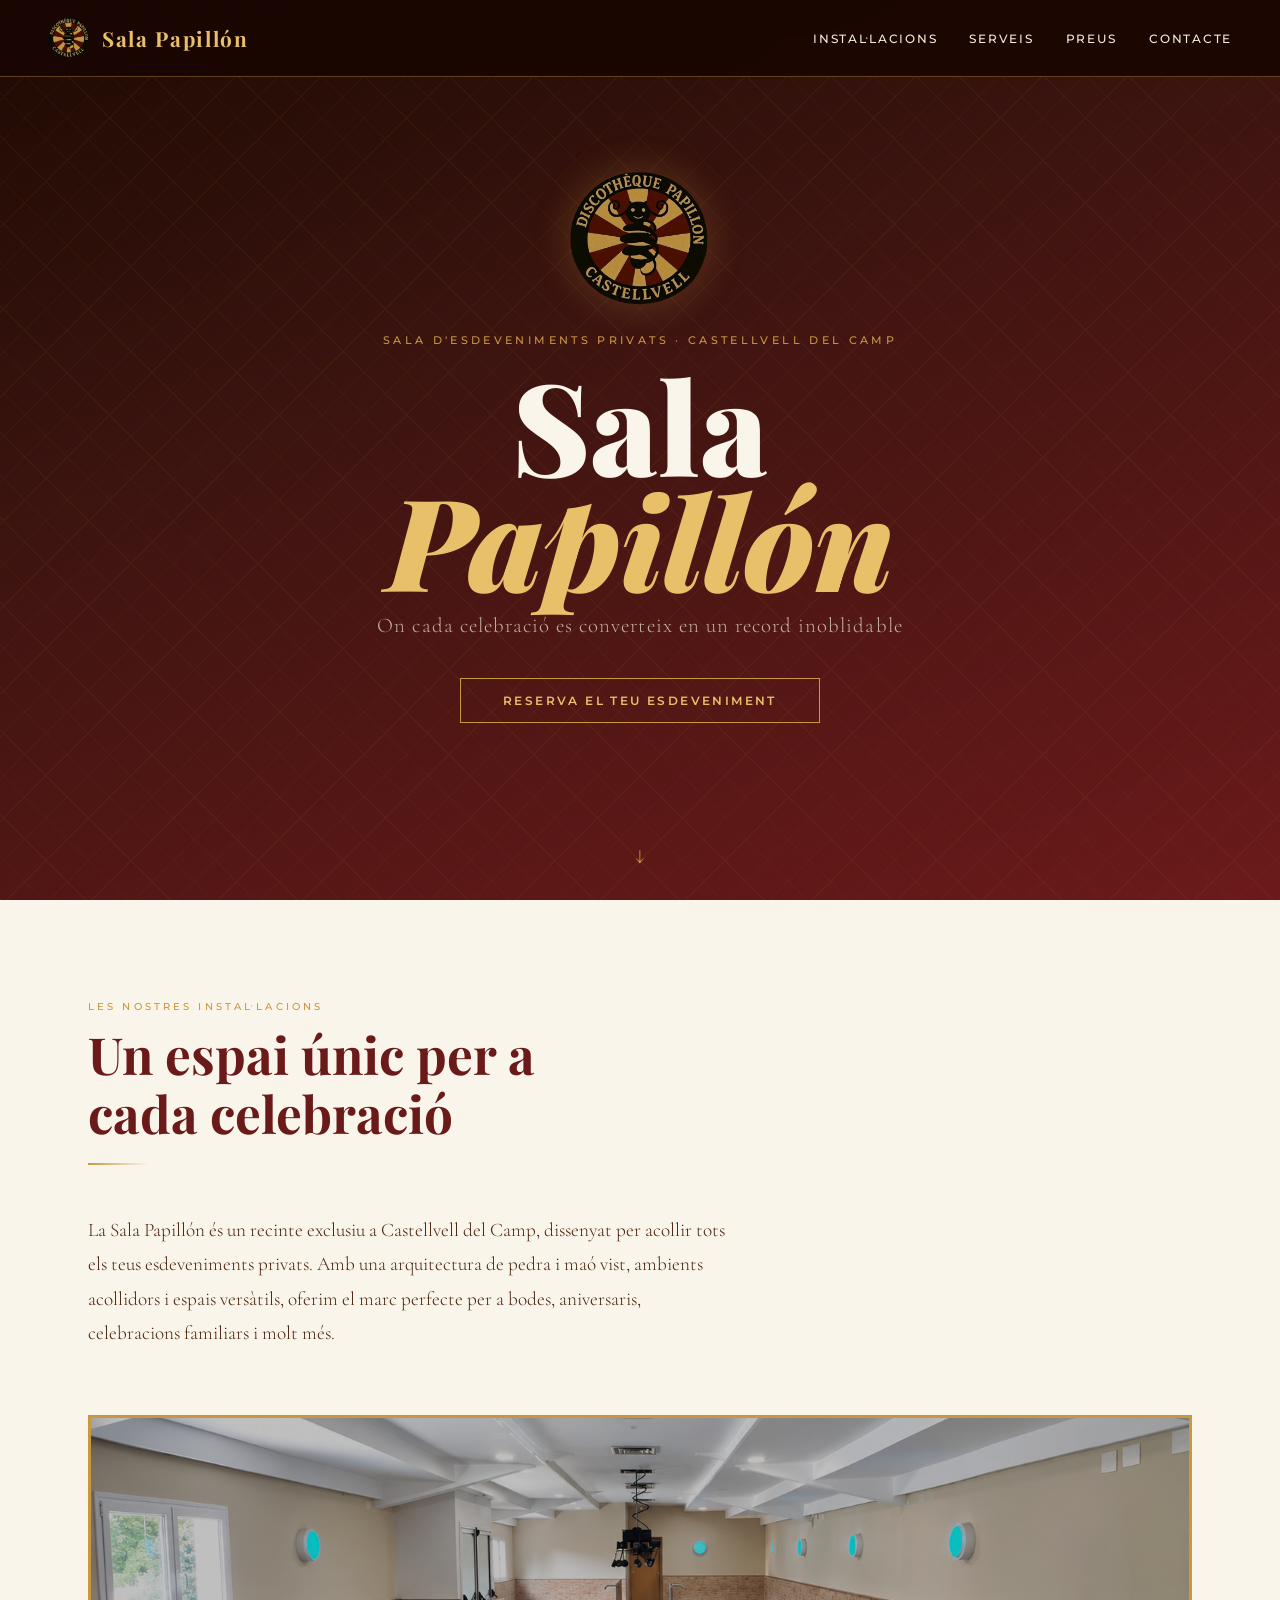
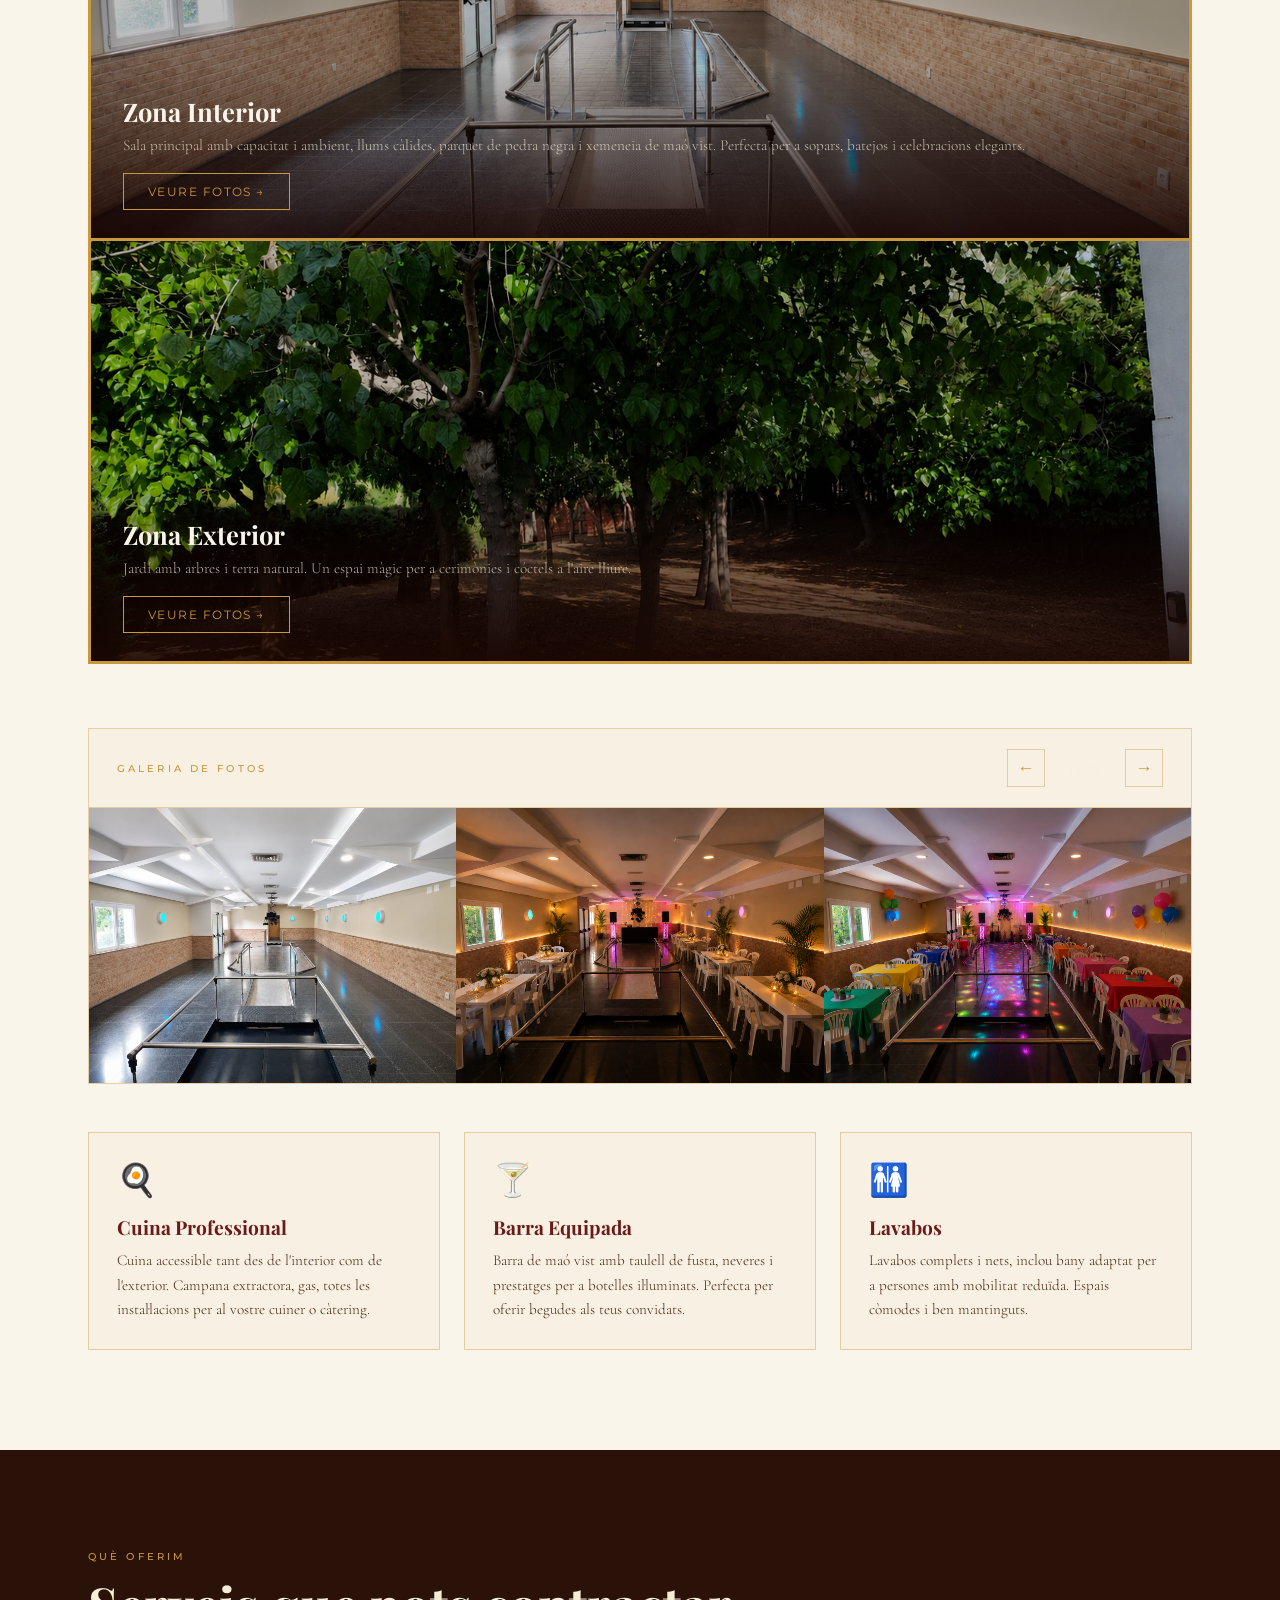
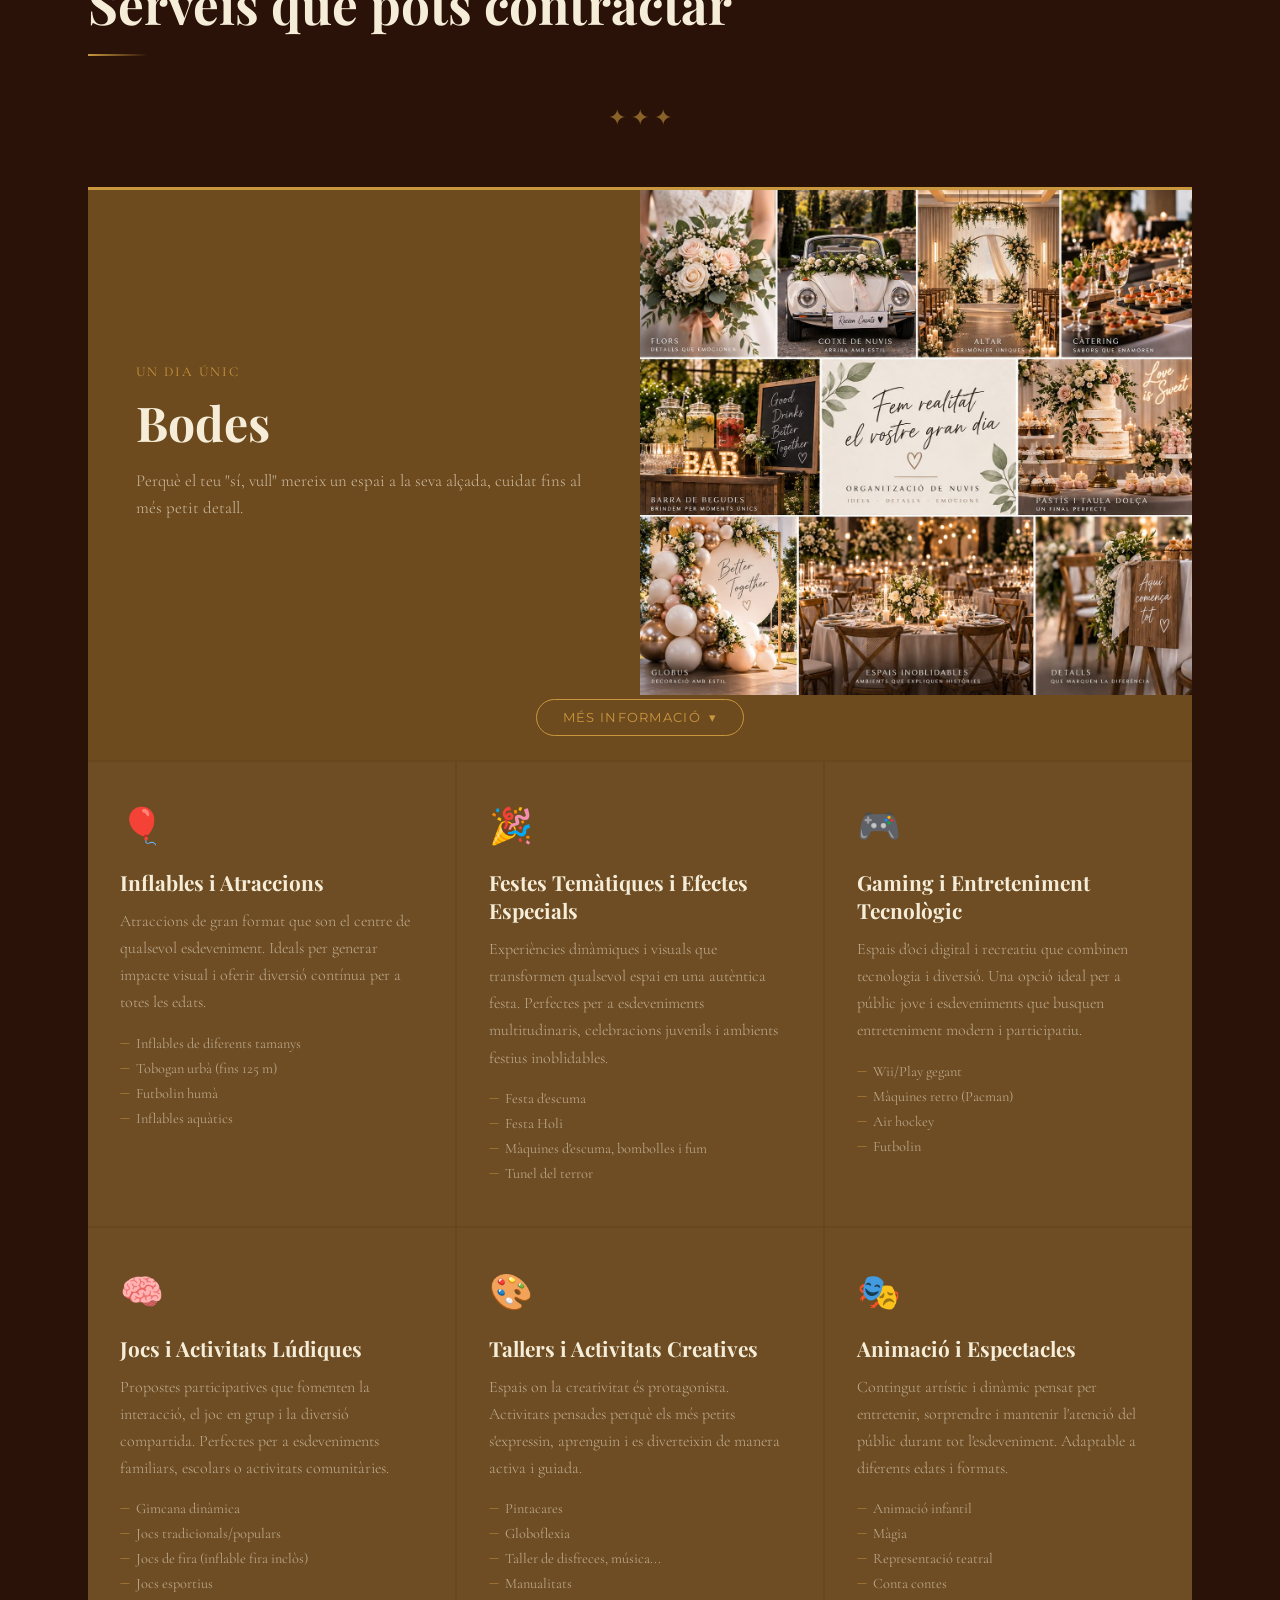
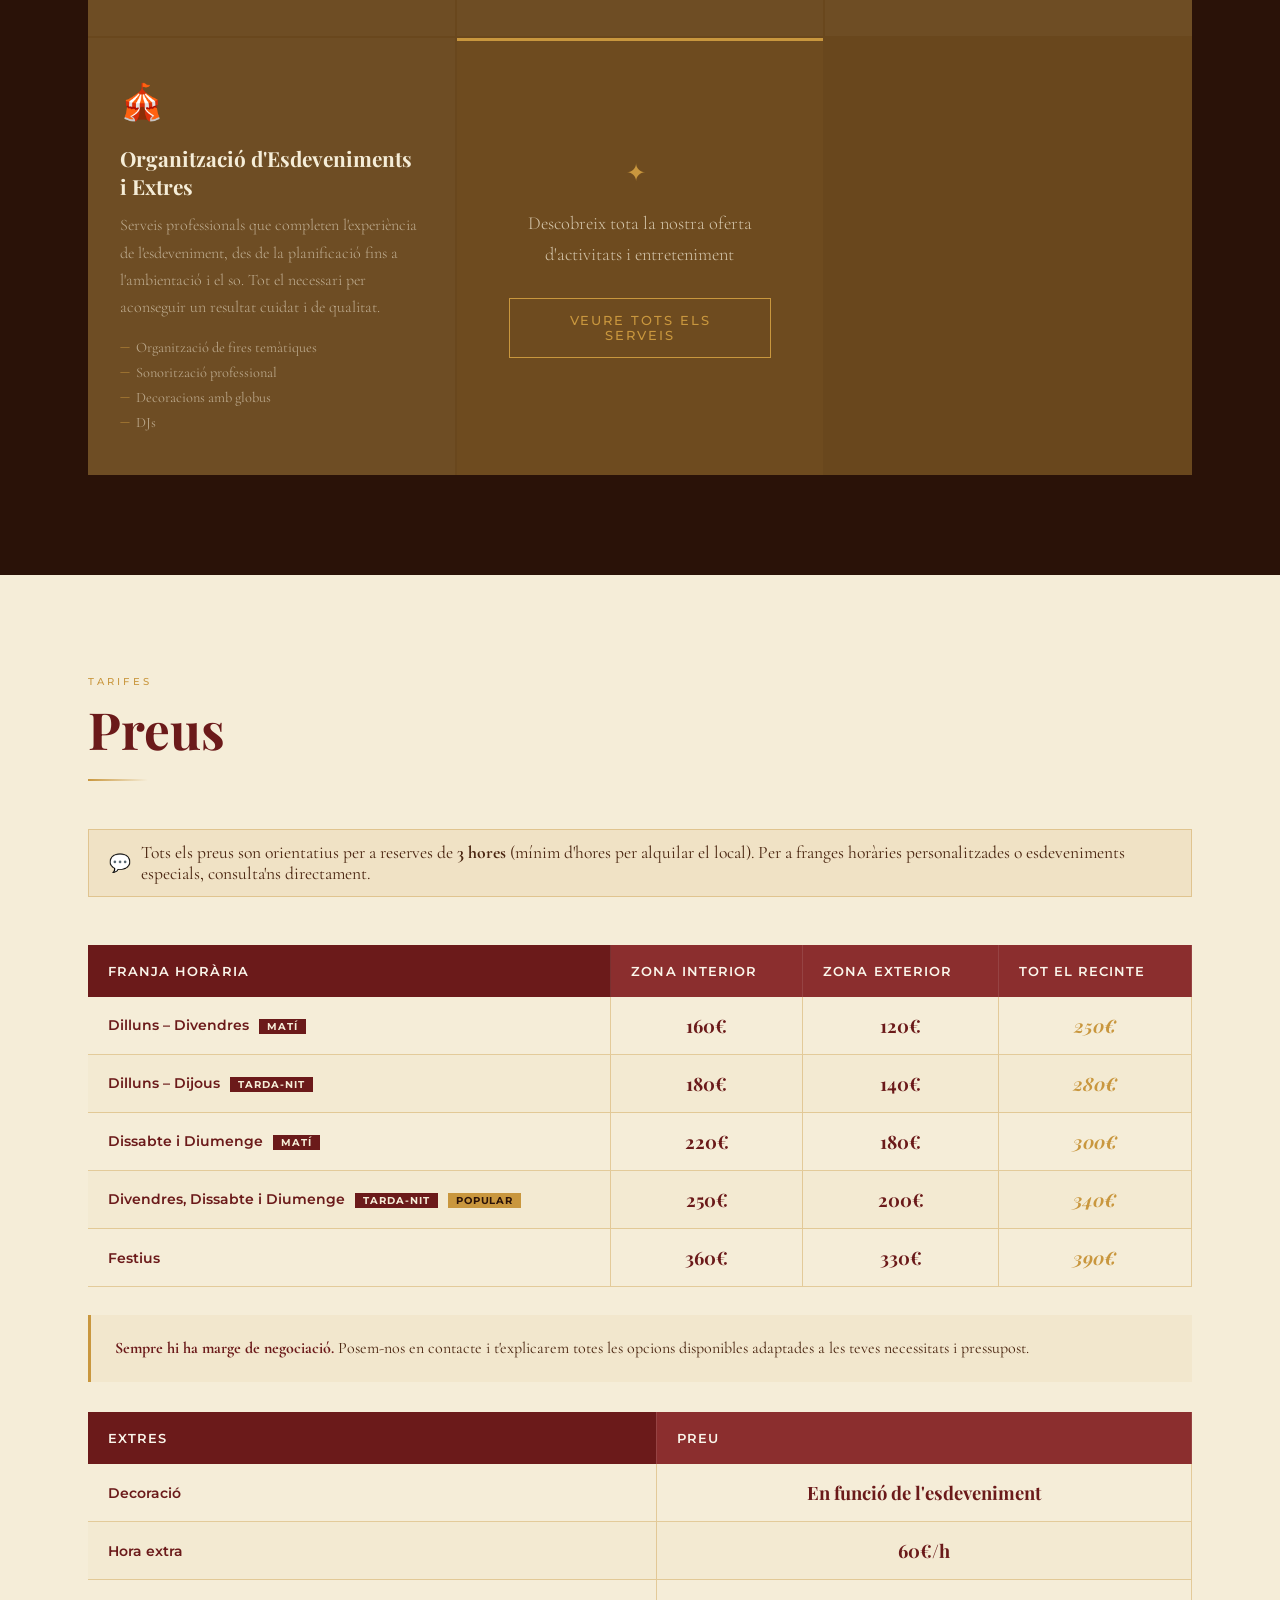
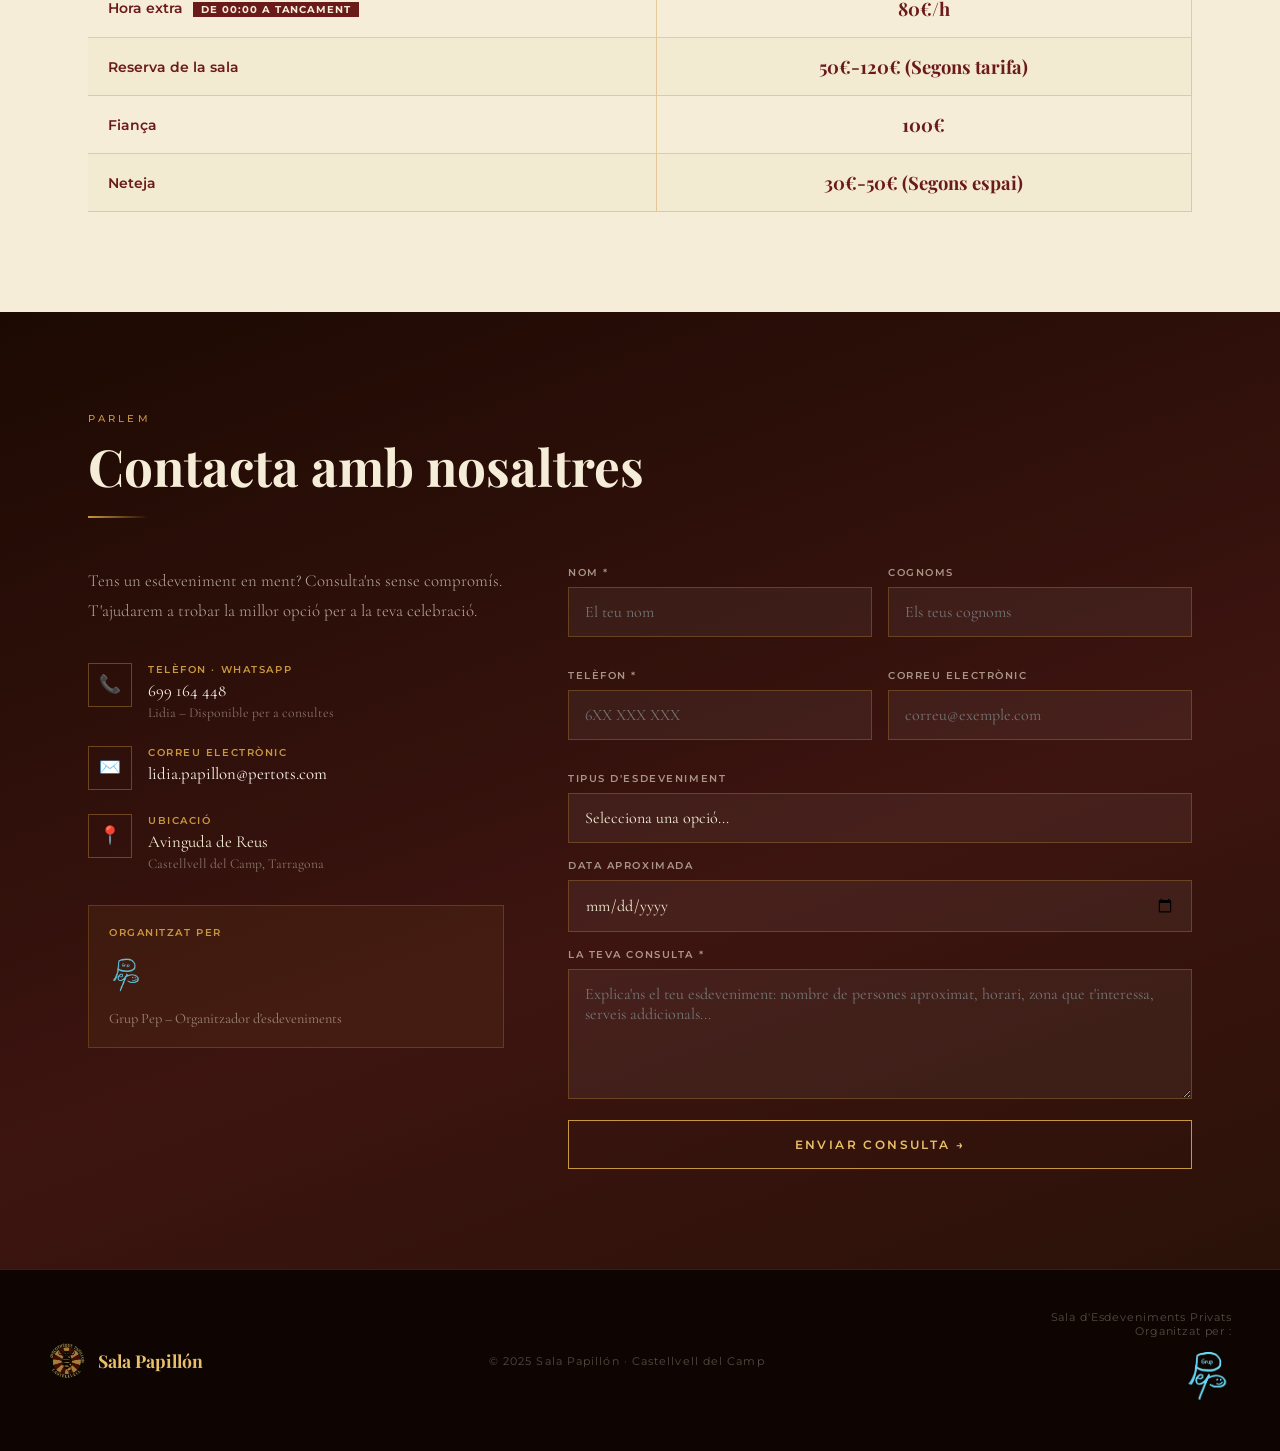
==== index.html @ 9cf31e14 "Servicios - sección bodas" ====
<!-- index.html -->
<!DOCTYPE html>
<html lang="ca">
<head>
  <meta charset="UTF-8">
  <meta name="viewport" content="width=device-width, initial-scale=1.0">
  <title>Sala Papillón – Castellvell del Camp</title>
  <link rel="preconnect" href="https://fonts.googleapis.com">
  <link href="https://fonts.googleapis.com/css2?family=Playfair+Display:ital,wght@0,400;0,700;0,900;1,400&family=Cormorant+Garamond:wght@300;400;500&family=Montserrat:wght@300;400;500;600&display=swap" rel="stylesheet">
  <link rel="stylesheet" href="styles.css">
  <link rel="icon" type="image/png" href="assets/images/logos/logo.ico">
</head>
<body>

  <!-- NAV -->
  <nav>
    <a class="nav-logo" href="#">
      <img src="assets/images/logos/logo.png" alt="Papillón" onerror="this.style.display='none'">
      <span>Sala Papillón</span>
    </a>
    <ul class="nav-links" id="navLinks">
      <li><a href="#instalaciones">Instal·lacions</a></li>
      <li><a href="#servicios">Serveis</a></li>
      <li><a href="#precios">Preus</a></li>
      <li><a href="#contacto">Contacte</a></li>
    </ul>
    <button class="nav-hamburger" id="navHamburger" aria-label="Menú">
      <span></span>
      <span></span>
      <span></span>
    </button>
  </nav>

  <!-- HERO -->
  <section id="hero">
    <div class="hero-bg"></div>
    <div class="hero-pattern"></div>
    <div class="hero-content">
    <img src="assets/images/logos/logo.png" alt="Papillón" class="hero-logo-img" onerror="this.style.display='none'">
    <p class="hero-label">Sala d'Esdeveniments Privats · Castellvell del Camp</p>
    <h1 class="hero-title">
      Sala
      <em>Papillón</em>
    </h1>
      <p class="hero-subtitle">On cada celebració es converteix en un record inoblidable</p>
      <a href="#contacto" class="hero-cta">Reserva el teu esdeveniment</a>
    </div>
    <div class="hero-scroll">↓</div>
  </section>

  <!-- INSTALACIONES -->
  <section id="instalaciones">
    <div class="section-inner">
      <p class="section-label reveal">Les nostres instal·lacions</p>
      <h2 class="section-title reveal reveal-delay-1">Un espai únic per a<br>cada celebració</h2>
      <div class="section-divider reveal reveal-delay-2"></div>
      <p class="intro-text reveal reveal-delay-2">
        La Sala Papillón és un recinte exclusiu a Castellvell del Camp, dissenyat per acollir tots els teus esdeveniments privats. Amb una arquitectura de pedra i maó vist, ambients acollidors i espais versàtils, oferim el marc perfecte per a bodes, aniversaris, celebracions familiars i molt més.
      </p>

      <div class="zones-grid reveal">
        <!-- Interior -->
        <div class="zone-card zone-full">
          <img src="assets/images/interior/interior.png" alt="Zona Interior">
          <div class="zone-info">
            <div class="zone-name">Zona Interior</div>
            <p class="zone-desc">Sala principal amb capacitat i ambient, llums càlides, parquet de pedra negra i xemeneia de maó vist. Perfecta per a sopars, batejos i celebracions elegants.</p>
            <button class="zone-gallery-btn" onclick="openGallery('interior')">Veure fotos →</button>
          </div>
        </div>

        <!-- Exterior -->
        <div class="zone-card zone-full">
          <img src="assets/images/exterior/exterior.png" alt="Zona Exterior">
          <div class="zone-info">
            <div class="zone-name">Zona Exterior</div>
            <p class="zone-desc">Jardí amb arbres i terra natural. Un espai màgic per a cerimònies i cóctels a l'aire lliure.</p>
            <button class="zone-gallery-btn" onclick="openGallery('exterior')">Veure fotos →</button>
          </div>
        </div>
      </div>

      <!-- GALERIA DINAMICA -->
      <div class="dyn-gallery reveal">
        <div class="dyn-gallery-header">
          <p class="section-label" style="margin:0;">Galeria de fotos</p>
          <div class="dyn-gallery-arrows">
            <button class="dyn-arrow" onclick="galleryPrev()">←</button>
            <span class="dyn-counter" id="galleryCounter">1 / 15</span>
            <button class="dyn-arrow" onclick="galleryNext()">→</button>
          </div>
        </div>
        <div class="dyn-gallery-track-wrapper">
          <div class="dyn-gallery-track" id="galleryTrack">
            <div class="dyn-gallery-slide"><img src="assets/images/interior/interior.png" alt="Interior"></div>
            <div class="dyn-gallery-slide"><img src="assets/images/interior/int-boda.png" alt="Interior Boda"></div>
            <div class="dyn-gallery-slide"><img src="assets/images/interior/int-cumple.png" alt="Interior Aniversari"></div>
            <div class="dyn-gallery-slide"><img src="assets/images/interior/int-tardeo.png" alt="Interior Tardeo"></div>
            <div class="dyn-gallery-slide"><img src="assets/images/interior/recibidor.png" alt="Recibidor"></div>
            <div class="dyn-gallery-slide"><img src="assets/images/exterior/exterior.png" alt="Exterior"></div>
            <div class="dyn-gallery-slide"><img src="assets/images/exterior/ext-boda.png" alt="Exterior Boda"></div>
            <div class="dyn-gallery-slide"><img src="assets/images/exterior/ext-cumple.png" alt="Exterior Aniversari"></div>
            <div class="dyn-gallery-slide"><img src="assets/images/exterior/ext-tardeo.png" alt="Exterior Tardeo"></div>
            <div class="dyn-gallery-slide"><img src="assets/images/barra/barra.png" alt="Barra"></div>
            <div class="dyn-gallery-slide"><img src="assets/images/barra/barra-cena1.png" alt="Barra Cena"></div>
            <div class="dyn-gallery-slide"><img src="assets/images/barra/barra-cena2.png" alt="Barra Cena 2"></div>
            <div class="dyn-gallery-slide"><img src="assets/images/barra/bar-cumple.png" alt="Bar Aniversari"></div>
            <div class="dyn-gallery-slide"><img src="assets/images/barra/zona-barra.png" alt="Zona Barra"></div>
            <div class="dyn-gallery-slide"><img src="assets/images/interior/cocina.png" alt="Cuina"></div>
            <div class="dyn-gallery-slide"><img src="assets/images/interior/lavabos.png" alt="Lavabos"></div>
            <div class="dyn-gallery-slide"><img src="assets/images/interior/puerta.png" alt="Porta"></div>
          </div>
        </div>
      </div>

      <!-- Zones adicionals -->
      <div style="display:grid; grid-template-columns: 1fr 1fr 1fr; gap:24px; margin-top:48px;">
        <div class="reveal" style="padding:28px; border:1px solid var(--border-gold); background:rgba(201,151,62,0.04);">
          <div style="font-size:2rem; margin-bottom:14px;">🍳</div>
          <div style="font-family:'Playfair Display',serif; font-size:1.2rem; font-weight:700; color:var(--dark-red); margin-bottom:8px;">Cuina Professional</div>
          <p style="font-size:0.95rem; line-height:1.6; color:var(--text-mid); font-weight:300;">Cuina accessible tant des de l'interior com de l'exterior. Campana extractora, gas, totes les instal·lacions per al vostre cuiner o càtering.</p>
        </div>
        <div class="reveal reveal-delay-1" style="padding:28px; border:1px solid var(--border-gold); background:rgba(201,151,62,0.04);">
          <div style="font-size:2rem; margin-bottom:14px;">🍸</div>
          <div style="font-family:'Playfair Display',serif; font-size:1.2rem; font-weight:700; color:var(--dark-red); margin-bottom:8px;">Barra Equipada</div>
          <p style="font-size:0.95rem; line-height:1.6; color:var(--text-mid); font-weight:300;">Barra de maó vist amb taulell de fusta, neveres i prestatges per a botelles il·luminats. Perfecta per oferir begudes als teus convidats.</p>
        </div>
        <div class="reveal reveal-delay-2" style="padding:28px; border:1px solid var(--border-gold); background:rgba(201,151,62,0.04);">
          <div style="font-size:2rem; margin-bottom:14px;">🚻</div>
          <div style="font-family:'Playfair Display',serif; font-size:1.2rem; font-weight:700; color:var(--dark-red); margin-bottom:8px;">Lavabos</div>
          <p style="font-size:0.95rem; line-height:1.6; color:var(--text-mid); font-weight:300;">Lavabos complets i nets, inclou bany adaptat per a persones amb mobilitat reduïda. Espais còmodes i ben mantinguts.</p>
        </div>
      </div>

    </div>
  </section>

  <!-- LIGHTBOX -->
  <div class="lightbox" id="lightbox" onclick="closeLightbox()">
    <button class="lightbox-close" onclick="closeLightbox()">✕</button>
    <button class="lightbox-arrow lightbox-prev" onclick="event.stopPropagation(); lightboxPrev()">←</button>
    <img class="lightbox-img" id="lightboxImg" src="" alt="">
    <button class="lightbox-arrow lightbox-next" onclick="event.stopPropagation(); lightboxNext()">→</button>
  </div>

  <!-- SERVICIOS -->
  <section id="servicios">
    <div class="section-inner">
      <p class="section-label reveal">Què oferim</p>
      <h2 class="section-title reveal reveal-delay-1">Serveis que pots contractar</h2>
      <div class="section-divider reveal reveal-delay-1"></div>
      <div class="ornament">✦ ✦ ✦</div>

      <div class="services-grid reveal">
        <div class="service-card service-card--boda">
            <div class="boda-content">
              <div class="boda-text">
                <p class="boda-label">Un dia únic</p>
                <h3 class="boda-title">Bodes</h3>
                <p class="boda-subtitle">Perquè el teu "sí, vull" mereix un espai a la seva alçada, cuidat fins al més petit detall.</p>
              </div>
              <div class="boda-image">
                <img src="assets/images/bodas/Cartel%20general.jpeg" alt="Bodes a Sala Papillón">
              </div>
            </div>
          <div class="boda-toggle-wrap">
            <button class="boda-toggle" id="bodaToggleBtn" aria-expanded="false" aria-controls="bodaInfo">
              <span>Més informació</span>
              <span class="boda-toggle-icon">▾</span>
            </button>
          </div>
          <div class="boda-info" id="bodaInfo">
            <div class="boda-info-inner">
              <p><strong>Informació de mostra</strong> (pendent de confirmar amb el client):</p>
              <ul>
                <li>Espai exclusiu per a cerimònies i banquets, amb capacitat fins a 150 convidats</li>
                <li>Decoració personalitzada i muntatge complet inclòs</li>
                <li>Zona exterior enjardinada per al còctel i les fotografies</li>
                <li>Menús a mida amb servei de càtering professional</li>
                <li>Assessorament integral durant tota l'organització de l'esdeveniment</li>
              </ul>
            </div>
          </div>
        </div>
        <div class="service-card">
          <span class="service-icon">🎈</span>
          <div class="service-name">Inflables i Atraccions</div>
          <p class="service-desc">Atraccions de gran format que son el centre de qualsevol esdeveniment. Ideals per generar impacte visual i oferir diversió contínua per a totes les edats.</p>
          <ul class="service-list">
            <li>Inflables de diferents tamanys</li>
            <li>Tobogan urbà (fins 125 m)</li>
            <li>Futbolin humà</li>
            <li>Inflables aquàtics</li>
          </ul>
        </div>
        <div class="service-card">
          <span class="service-icon">🎉</span>
          <div class="service-name">Festes Temàtiques i Efectes Especials</div>
          <p class="service-desc">Experiències dinàmiques i visuals que transformen qualsevol espai en una autèntica festa. Perfectes per a esdeveniments multitudinaris, celebracions juvenils i ambients festius inoblidables.</p>
          <ul class="service-list">
            <li>Festa d'escuma</li>
            <li>Festa Holi</li>
            <li>Màquines d'escuma, bombolles i fum</li>
            <li>Tunel del terror</li>
          </ul>
        </div>
        <div class="service-card">
          <span class="service-icon">🎮</span>
          <div class="service-name">Gaming i Entreteniment Tecnològic</div>
          <p class="service-desc">Espais d'oci digital i recreatiu que combinen tecnologia i diversió. Una opció ideal per a públic jove i esdeveniments que busquen entreteniment modern i participatiu.</p>
          <ul class="service-list">
            <li>Wii/Play gegant</li>
            <li>Màquines retro (Pacman)</li>
            <li>Air hockey</li>
            <li>Futbolin</li>
          </ul>
        </div>
        <div class="service-card">
          <span class="service-icon">🧠</span>
          <div class="service-name">Jocs i Activitats Lúdiques</div>
          <p class="service-desc">Propostes participatives que fomenten la interacció, el joc en grup i la diversió compartida. Perfectes per a esdeveniments familiars, escolars o activitats comunitàries.</p>
          <ul class="service-list">
            <li>Gimcana dinàmica</li>
            <li>Jocs tradicionals/populars</li>
            <li>Jocs de fira (inflable fira inclòs)</li>
            <li>Jocs esportius</li>
          </ul>
        </div>
        <div class="service-card">
          <span class="service-icon">🎨</span>
          <div class="service-name">Tallers i Activitats Creatives</div>
          <p class="service-desc">Espais on la creativitat és protagonista. Activitats pensades perquè els més petits s'expressin, aprenguin i es diverteixin de manera activa i guiada.</p>
          <ul class="service-list">
            <li>Pintacares</li>
            <li>Globoflexia</li>
            <li>Taller de disfreces, música...</li>
            <li>Manualitats</li>
          </ul>
        </div>
        <div class="service-card">
          <span class="service-icon">🎭</span>
          <div class="service-name">Animació i Espectacles</div>
          <p class="service-desc">Contingut artístic i dinàmic pensat per entretenir, sorprendre i mantenir l'atenció del públic durant tot l'esdeveniment. Adaptable a diferents edats i formats.</p>
          <ul class="service-list">
            <li>Animació infantil</li>
            <li>Màgia</li>
            <li>Representació teatral</li>
            <li>Conta contes</li>
          </ul>
        </div>
        <div class="service-card">
          <span class="service-icon">🎪</span>
          <div class="service-name">Organització d'Esdeveniments i Extres</div>
          <p class="service-desc">Serveis professionals que completen l'experiència de l'esdeveniment, des de la planificació fins a l'ambientació i el so. Tot el necessari per aconseguir un resultat cuidat i de qualitat.</p>
          <ul class="service-list">
            <li>Organització de fires temàtiques</li>
            <li>Sonorització professional</li>
            <li>Decoracions amb globus</li>
            <li>DJs</li>
          </ul>
        </div>
        <div class="service-card service-card--cta">
          <div class="service-cta-inner">
            <span class="service-cta-ornament">✦</span>
            <p class="service-cta-text">Descobreix tota la nostra oferta d'activitats i entreteniment</p>
            <a href="activitats.html" class="service-cta-btn">Veure tots els serveis</a>
          </div>
        </div>
      </div>
    </div>
  </section>

  <!-- PRECIOS -->
  <section id="precios">
    <div class="section-inner">
      <p class="section-label reveal">Tarifes</p>
      <h2 class="section-title reveal reveal-delay-1">Preus</h2>
      <div class="section-divider reveal reveal-delay-1"></div>

      <div class="price-note reveal">
        <span>💬</span>
        <span>Tots els preus son orientatius per a reserves de <strong>3 hores</strong> (mínim d'hores per alquilar el local). Per a franges horàries personalitzades o esdeveniments especials, consulta'ns directament.</span>
      </div>

      <div class="price-table-wrapper reveal">
        <table class="price-table">
          <thead>
            <tr>
              <th>Franja horària</th>
              <th class="th-highlight">Zona Interior</th>
              <th class="th-highlight">Zona Exterior</th>
              <th class="th-highlight">Tot el Recinte</th>
            </tr>
          </thead>
          <tbody>
            <tr>
              <td>
                Dilluns – Divendres
                <span class="badge">matí</span>
              </td>
              <td class="price-cell"><span class="amount">160€</span></td>
              <td class="price-cell"><span class="amount">120€</span></td>
              <td class="price-cell negotiable"><span class="amount">250€</span></td>
            </tr>
            <tr>
              <td>
                Dilluns – Dijous
                <span class="badge">tarda-nit</span>
              </td>
              <td class="price-cell"><span class="amount">180€</span></td>
              <td class="price-cell"><span class="amount">140€</span></td>
              <td class="price-cell negotiable"><span class="amount">280€</span></td>
            </tr>
            <tr>
              <td>
                Dissabte i Diumenge
                <span class="badge">matí</span>
              </td>
              <td class="price-cell"><span class="amount">220€</span></td>
              <td class="price-cell"><span class="amount">180€</span></td>
              <td class="price-cell negotiable"><span class="amount">300€</span></td>
            </tr>
            <tr>
              <td>
                Divendres, Dissabte i Diumenge
                <span class="badge">tarda-nit</span>
                <span class="badge" style="background:var(--gold); color:var(--dark-brown);">popular</span>
              </td>
              <td class="price-cell"><span class="amount">250€</span></td>
              <td class="price-cell"><span class="amount">200€</span></td>
              <td class="price-cell negotiable"><span class="amount">340€</span></td>
            </tr>
            <tr>
              <td>Festius</td>
              <td class="price-cell"><span class="amount">360€</span></td>
              <td class="price-cell"><span class="amount">330€</span></td>
              <td class="price-cell negotiable"><span class="amount">390€</span></td>
            </tr>
          </tbody>
        </table>
      </div>

      <div class="price-footer reveal">
        <strong>Sempre hi ha marge de negociació.</strong> Posem-nos en contacte i t'explicarem totes les opcions disponibles adaptades a les teves necessitats i pressupost.
      </div>

      <div class="price-table-wrapper reveal" style="margin-top: 30px;">
        <table class="price-table">
          <thead>
            <tr>
              <th>Extres</th>
              <th class="th-highlight">Preu</th>
            </tr>
          </thead>
          <tbody>
            <tr>
              <td>Decoració</td>
              <td class="price-cell"><span class="amount">En funció de l'esdeveniment</span></td>
            </tr>
            <tr>
              <td>Hora extra</td>
              <td class="price-cell"><span class="amount">60€/h</span></td>
            </tr>
            <tr>
              <td>Hora extra <span class="badge">de 00:00 a tancament</span></td>
              <td class="price-cell"><span class="amount">80€/h</span></td>
            </tr>
            <tr>
              <td>Reserva de la sala</td>
              <td class="price-cell"><span class="amount">50€-120€ (Segons tarifa)</span></td>
            </tr>
            <tr>
              <td>Fiança</td>
              <td class="price-cell"><span class="amount">100€</span></td>
            </tr>
            <tr>
              <td>Neteja</td>
              <td class="price-cell"><span class="amount">30€-50€ (Segons espai)</span></td>
            </tr>
          </tbody>
        </table>
      </div>

    </div>
  </section>

  <!-- CONTACTO -->
  <section id="contacto">
    <div class="section-inner">
      <p class="section-label reveal">Parlem</p>
      <h2 class="section-title reveal reveal-delay-1">Contacta amb nosaltres</h2>
      <div class="section-divider reveal reveal-delay-1"></div>

      <div class="contact-wrapper">
        <!-- Info -->
        <div class="contact-info reveal">
          <p>Tens un esdeveniment en ment? Consulta'ns sense compromís. T'ajudarem a trobar la millor opció per a la teva celebració.</p>

          <div class="contact-item">
            <div class="contact-icon">📞</div>
            <div class="contact-item-text">
              <div class="contact-item-label">Telèfon · WhatsApp</div>
              <div class="contact-item-value">
                <a href="tel:+34699164448">699 164 448</a><br>
                <small style="color:rgba(245,237,216,0.45); font-size:0.85rem;">Lidia – Disponible per a consultes</small>
              </div>
            </div>
          </div>

          <div class="contact-item">
            <div class="contact-icon">✉️</div>
            <div class="contact-item-text">
              <div class="contact-item-label">Correu electrònic</div>
              <div class="contact-item-value">
                <a href="mailto:lidia.papillon@pertots.com">lidia.papillon@pertots.com</a>
              </div>
            </div>
          </div>

          <div class="contact-item">
            <div class="contact-icon">📍</div>
            <div class="contact-item-text">
              <div class="contact-item-label">Ubicació</div>
              <div class="contact-item-value">
                Avinguda de Reus<br>
                <small style="color:rgba(245,237,216,0.45); font-size:0.85rem;">Castellvell del Camp, Tarragona</small>
              </div>
            </div>
          </div>

          <div style="margin-top:32px; padding:20px; border:1px solid rgba(201,151,62,0.25); background:rgba(201,151,62,0.06);">
            <div style="font-family:'Montserrat',sans-serif; font-size:0.65rem; font-weight:600; letter-spacing:0.15em; text-transform:uppercase; color:var(--gold); margin-bottom:10px;">Organitzat per</div>
            <img src="assets/images/logos/logo-pep.png" alt="Grup Pep" style="height:48px; opacity:0.85;" onerror="this.style.display='none'">
            <div style="margin-top:8px; font-size:0.9rem; color:rgba(245,237,216,0.5);">Grup Pep – Organitzador d'esdeveniments</div>
          </div>
        </div>

        <!-- Form -->
        <div class="contact-form reveal reveal-delay-1">
          <form id="contactForm">
            <div class="form-row">
              <div class="form-group">
                <label>Nom *</label>
                <input type="text" id="f-nom" placeholder="El teu nom" required>
              </div>
              <div class="form-group">
                <label>Cognoms</label>
                <input type="text" id="f-cog" placeholder="Els teus cognoms">
              </div>
            </div>
            <div class="form-row">
              <div class="form-group">
                <label>Telèfon *</label>
                <input type="tel" id="f-tel" placeholder="6XX XXX XXX" required>
              </div>
              <div class="form-group">
                <label>Correu electrònic</label>
                <input type="email" id="f-mail" placeholder="correu@exemple.com">
              </div>
            </div>
            <div class="form-group">
              <label>Tipus d'esdeveniment</label>
              <select id="f-tipus">
                <option value="">Selecciona una opció...</option>
                <option>Boda</option>
                <option>Aniversari</option>
                <option>Festa infantil</option>
                <option>Festa de tardeo</option>
                <option>Bateig / Primera comunió</option>
                <option>Reunió familiar</option>
                <option>Esdeveniment d'empresa</option>
                <option>Altres</option>
              </select>
            </div>
            <div class="form-group">
              <label>Data aproximada</label>
              <input type="date" id="f-data">
            </div>
            <div class="form-group">
              <label>La teva consulta *</label>
              <textarea id="f-msg" placeholder="Explica'ns el teu esdeveniment: nombre de persones aproximat, horari, zona que t'interessa, serveis addicionals..." required></textarea>
            </div>
            <button type="submit" class="form-submit">Enviar consulta →</button>
          </form>

          <div class="form-success" id="formSuccess">
            <div class="success-icon">✓</div>
            <div style="font-family:'Playfair Display',serif; font-size:1.6rem; color:var(--cream); margin-bottom:10px;">Missatge enviat!</div>
            <p>Hem rebut la teva consulta. Ens posarem en contacte amb tu en breu per parlar dels detalls del teu esdeveniment.</p>
          </div>
        </div>
      </div>
    </div>
  </section>

  <!-- FOOTER -->
  <footer>
    <div class="footer-logo">
      <img src="assets/images/logos/logo.png" alt="Papillón" onerror="this.style.display='none'">
      <span>Sala Papillón</span>
    </div>
    <div class="footer-copy">© 2025 Sala Papillón · Castellvell del Camp</div>
    <div class="footer-right">
      Sala d'Esdeveniments Privats<br>
      Organitzat per :<br>
      <img src="assets/images/logos/logo-pep.png" alt="Papillón" style="height:70px; width:auto;" onerror="this.style.display='none'">
    </div>
  </footer>

  <script src="https://cdn.jsdelivr.net/npm/@emailjs/browser@4/dist/email.min.js"></script>
  <script src="script.js"></script>
</body>
</html>
---- styles.css ----
/* styles.css */
:root {
  --cream: #F5EDD8;
  --cream-light: #FAF5EA;
  --dark-red: #6B1A1A;
  --burgundy: #8B2E2E;
  --gold: #C9973E;
  --gold-light: #E8C06A;
  --dark-brown: #2A1208;
  --text-dark: #1C0A02;
  --text-mid: #4A2510;
  --border-gold: rgba(201,151,62,0.4);
}

* {
  margin: 0;
  padding: 0;
  box-sizing: border-box;
}

html {
  scroll-behavior: smooth;
}

body {
  background: var(--cream);
  color: var(--text-dark);
  font-family: 'Cormorant Garamond', serif;
  overflow-x: hidden;
}

/* ─── NAV ─── */
nav {
  position: fixed;
  top: 0;
  left: 0;
  right: 0;
  z-index: 100;
  display: flex;
  align-items: center;
  justify-content: space-between;
  padding: 18px 48px;
  background: rgba(26, 6, 2, 0.92);
  backdrop-filter: blur(10px);
  border-bottom: 1px solid var(--border-gold);
}

.nav-logo {
  display: flex;
  align-items: center;
  gap: 12px;
  text-decoration: none;
}

.nav-logo img {
  height: 40px;
}

.nav-logo span {
  font-family: 'Playfair Display', serif;
  font-size: 1.3rem;
  font-weight: 700;
  color: var(--gold-light);
  letter-spacing: 0.08em;
}

.nav-links {
  display: flex;
  gap: 32px;
  list-style: none;
}

.nav-links a {
  font-family: 'Montserrat', sans-serif;
  font-size: 0.72rem;
  font-weight: 500;
  text-transform: uppercase;
  letter-spacing: 0.15em;
  color: var(--cream);
  text-decoration: none;
  transition: color 0.3s;
}

.nav-links a:hover {
  color: var(--gold-light);
}

/* ── Botón hamburguesa (oculto en desktop) ── */
.nav-hamburger {
  display: none;
  flex-direction: column;
  justify-content: center;
  gap: 5px;
  background: none;
  border: none;
  cursor: pointer;
  padding: 6px;
  z-index: 101;
}

.nav-hamburger span {
  display: block;
  width: 24px;
  height: 2px;
  background: var(--gold-light);
  transition: transform 0.3s, opacity 0.3s;
}

.nav-hamburger.open span:nth-child(1) {
  transform: translateY(7px) rotate(45deg);
}

.nav-hamburger.open span:nth-child(2) {
  opacity: 0;
}

.nav-hamburger.open span:nth-child(3) {
  transform: translateY(-7px) rotate(-45deg);
}

/* ─── HERO ─── */
#hero {
  height: 100vh;
  position: relative;
  display: flex;
  align-items: center;
  justify-content: center;
  overflow: hidden;
}

.hero-bg {
  position: absolute;
  inset: 0;
  background: linear-gradient(160deg, #1C0A02 0%, #3D1410 40%, #6B1A1A 100%);
}

.hero-pattern {
  position: absolute;
  inset: 0;
  opacity: 0.06;
  background-image: repeating-linear-gradient(45deg, var(--gold) 0px, var(--gold) 1px, transparent 1px, transparent 30px), repeating-linear-gradient(-45deg, var(--gold) 0px, var(--gold) 1px, transparent 1px, transparent 30px);
}

.hero-content {
  position: relative;
  z-index: 2;
  text-align: center;
  padding: 20px;
  animation: fadeUp 1.2s ease forwards;
}

@keyframes fadeUp {
  from {
    opacity: 0;
    transform: translateY(30px);
  }
  to {
    opacity: 1;
    transform: translateY(0);
  }
}

.hero-label {
  font-family: 'Montserrat', sans-serif;
  font-size: 0.7rem;
  font-weight: 500;
  letter-spacing: 0.3em;
  text-transform: uppercase;
  color: var(--gold);
  margin-bottom: 20px;
}

.hero-title {
  font-family: 'Playfair Display', serif;
  font-size: clamp(4rem, 10vw, 8rem);
  font-weight: 900;
  line-height: 0.9;
  color: var(--cream-light);
  margin-bottom: 16px;
}

.hero-title em {
  font-style: italic;
  color: var(--gold-light);
  display: block;
}

.hero-subtitle {
  font-size: 1.3rem;
  font-weight: 300;
  color: rgba(245, 237, 216, 0.7);
  margin-bottom: 40px;
  letter-spacing: 0.05em;
}

.hero-cta {
  display: inline-block;
  padding: 14px 42px;
  border: 1.5px solid var(--gold);
  color: var(--gold-light);
  font-family: 'Montserrat', sans-serif;
  font-size: 0.75rem;
  font-weight: 600;
  letter-spacing: 0.2em;
  text-transform: uppercase;
  text-decoration: none;
  transition: all 0.4s;
  position: relative;
  overflow: hidden;
  z-index: 1;
}

.hero-cta::before {
  content: '';
  position: absolute;
  inset: 0;
  background: var(--gold);
  transform: scaleX(0);
  transform-origin: right;
  transition: transform 0.4s ease;
  z-index: -1;
}

.hero-cta:hover::before {
  transform: scaleX(1);
  transform-origin: left;
}

.hero-cta:hover {
  color: var(--dark-brown);
}

.hero-scroll {
  position: absolute;
  bottom: 32px;
  left: 50%;
  transform: translateX(-50%);
  color: var(--gold);
  font-size: 1.4rem;
  animation: bounce 2s infinite;
}

@keyframes bounce {
  0%, 100% {
    transform: translateX(-50%) translateY(0);
  }
  50% {
    transform: translateX(-50%) translateY(8px);
  }
}

.hero-logo-img {
  width: 140px;
  height: auto;
  margin: 0 auto 28px;
  display: block;
  opacity: 0.92;
  filter: drop-shadow(0 0 20px rgba(201, 151, 62, 0.3));
}

/* ─── SECTION COMMON ─── */
section {
  padding: 100px 0;
}

.section-inner {
  max-width: 1200px;
  margin: 0 auto;
  padding: 0 48px;
}

.section-label {
  font-family: 'Montserrat', sans-serif;
  font-size: 0.65rem;
  font-weight: 500;
  letter-spacing: 0.3em;
  text-transform: uppercase;
  color: var(--gold);
  margin-bottom: 12px;
}

.section-title {
  font-family: 'Playfair Display', serif;
  font-size: clamp(2rem, 4vw, 3.2rem);
  font-weight: 700;
  line-height: 1.15;
  color: var(--dark-red);
  margin-bottom: 20px;
}

.section-divider {
  width: 60px;
  height: 2px;
  background: linear-gradient(90deg, var(--gold), transparent);
  margin-bottom: 48px;
}

.ornament {
  text-align: center;
  color: var(--gold);
  font-size: 1.4rem;
  margin: 0 auto 56px;
  opacity: 0.6;
}

/* ─── INSTALACIONES ─── */
#instalaciones {
  background: var(--cream-light);
}

.intro-text {
  max-width: 640px;
  font-size: 1.2rem;
  line-height: 1.8;
  font-weight: 300;
  color: var(--text-mid);
  margin-bottom: 64px;
}

.zones-grid {
  display: grid;
  grid-template-columns: 1fr 1fr;
  gap: 3px;
  background: var(--gold);
  border: 3px solid var(--gold);
  margin-bottom: 64px;
}

.zone-full {
  grid-column: 1/-1;
}

.zone-card {
  background: var(--dark-brown);
  overflow: hidden;
  position: relative;
  cursor: pointer;
}

.zone-card img {
  width: 100%;
  height: 320px;
  object-fit: cover;
  transition: transform 0.6s ease, filter 0.4s;
  filter: brightness(0.75);
  display: block;
}

.zone-full img {
  height: 420px;
}

.zone-card:hover img {
  transform: scale(1.04);
  filter: brightness(0.9);
}

.zone-info {
  position: absolute;
  bottom: 0;
  left: 0;
  right: 0;
  padding: 28px 32px;
  background: linear-gradient(transparent, rgba(26, 6, 2, 0.9));
}

.zone-name {
  font-family: 'Playfair Display', serif;
  font-size: 1.6rem;
  font-weight: 700;
  color: var(--cream-light);
  margin-bottom: 6px;
}

.zone-desc {
  font-size: 0.95rem;
  color: rgba(245, 237, 216, 0.75);
  font-weight: 300;
  line-height: 1.5;
}

.zone-tag {
  display: inline-block;
  margin-top: 10px;
  padding: 4px 12px;
  border: 1px solid var(--gold);
  color: var(--gold-light);
  font-family: 'Montserrat', sans-serif;
  font-size: 0.6rem;
  font-weight: 600;
  letter-spacing: 0.15em;
  text-transform: uppercase;
}

/* Gallery strip */
.gallery-row {
  display: grid;
  grid-template-columns: repeat(4, 1fr);
  gap: 3px;
  background: var(--gold);
  border: 3px solid var(--gold);
}

.gallery-thumb {
  overflow: hidden;
  aspect-ratio: 1;
  position: relative;
}

.gallery-thumb img {
  width: 100%;
  height: 100%;
  object-fit: cover;
  transition: transform 0.5s;
  filter: brightness(0.8);
}

.gallery-thumb:hover img {
  transform: scale(1.08);
  filter: brightness(1);
}

/* ─── SERVICIOS ─── */
#servicios {
  background: var(--dark-brown);
}

#servicios .section-title {
  color: var(--cream);
}

#servicios .section-label {
  color: var(--gold);
}

.services-grid {
  display: grid;
  grid-template-columns: repeat(3, 1fr);
  gap: 2px;
  background: var(--border-gold);
}

.service-card {
  background: rgba(255, 255, 255, 0.03);
  padding: 40px 32px;
  border-top: 3px solid transparent;
  transition: border-color 0.3s, background 0.3s;
  position: relative;
}

.service-card:hover {
  border-top-color: var(--gold);
  background: rgba(201, 151, 62, 0.07);
}

.service-icon {
  font-size: 2.2rem;
  margin-bottom: 20px;
  display: block;
}

.service-name {
  font-family: 'Playfair Display', serif;
  font-size: 1.3rem;
  font-weight: 700;
  color: var(--cream);
  margin-bottom: 12px;
}

.service-desc {
  font-size: 1rem;
  line-height: 1.7;
  color: rgba(245, 237, 216, 0.6);
  font-weight: 300;
}

.service-list {
  margin-top: 14px;
  list-style: none;
}

.service-list li {
  font-size: 0.9rem;
  color: rgba(245, 237, 216, 0.55);
  padding: 4px 0;
  padding-left: 16px;
  position: relative;
}

.service-list li::before {
  content: '—';
  position: absolute;
  left: 0;
  color: var(--gold);
  font-size: 0.75rem;
}

.service-card--cta {
  display: flex;
  align-items: center;
  justify-content: center;
  background: rgba(201, 151, 62, 0.05);
  border-top: 3px solid var(--gold) !important;
}

.service-cta-inner {
  text-align: center;
  padding: 20px;
}

.service-cta-ornament {
  font-size: 1.5rem;
  color: var(--gold);
  display: block;
  margin-bottom: 20px;
  letter-spacing: 0.5rem;
}

.service-cta-text {
  font-family: 'Cormorant Garamond', serif;
  font-size: 1.15rem;
  color: rgba(245, 237, 216, 0.75);
  line-height: 1.7;
  font-weight: 300;
  margin-bottom: 28px;
}

.service-cta-btn {
  display: inline-block;
  padding: 14px 36px;
  border: 1px solid var(--gold);
  color: var(--gold);
  text-decoration: none;
  font-family: 'Montserrat', sans-serif;
  font-size: 0.8rem;
  font-weight: 500;
  letter-spacing: 0.15em;
  text-transform: uppercase;
  transition: background 0.3s, color 0.3s;
}

.service-cta-btn:hover {
  background: var(--gold);
  color: var(--dark-brown);
}

.service-card--boda {
  grid-column: 1 / -1;
  padding: 0;
  display: flex;
  flex-direction: column;
  border-top: 3px solid var(--gold) !important;
  background: rgba(201, 151, 62, 0.05);
}

.boda-content {
  display: grid;
  grid-template-columns: 1fr 1fr;
  align-items: stretch;
}

.boda-image {
  min-height: 280px;
  overflow: hidden;
}

.boda-image img {
  width: 100%;
  height: 100%;
  min-height: 280px;
  object-fit: cover;
  display: block;
}

.boda-text {
  padding: 40px 48px;
  text-align: left;  
  display: flex;
  flex-direction: column;
  justify-content: center;
}

.boda-label {
  color: var(--gold);
  font-size: 0.85rem;
  letter-spacing: 0.15em;
  text-transform: uppercase;
  margin-bottom: 10px;
}

.boda-title {
  font-family: 'Playfair Display', serif;
  font-weight: 700;
  font-size: 3rem;
  color: var(--cream);
  margin-bottom: 14px;
}

.boda-subtitle {
  font-size: 1.05rem;
  line-height: 1.6;
  color: rgba(245, 237, 216, 0.7);
  font-weight: 300;
}

.boda-toggle-wrap {
  display: flex;
  justify-content: center;
  padding: 4px 0 24px;
}

.boda-toggle {
  display: inline-flex;
  align-items: center;
  gap: 8px;
  background: transparent;
  border: 1px solid var(--gold);
  color: var(--gold);
  font-family: 'Montserrat', sans-serif;
  font-size: 0.8rem;
  letter-spacing: 0.1em;
  text-transform: uppercase;
  padding: 10px 26px;
  border-radius: 30px;
  cursor: pointer;
  transition: background 0.3s, color 0.3s;
}

.boda-toggle:hover {
  background: var(--gold);
  color: var(--dark-brown);
}

.boda-toggle-icon {
  transition: transform 0.3s;
}

.boda-toggle[aria-expanded="true"] .boda-toggle-icon {
  transform: rotate(180deg);
}

.boda-info {
  max-height: 0;
  overflow: hidden;
  transition: max-height 0.45s ease;
}

.boda-info.open {
  max-height: 600px;
}

.boda-info-inner {
  padding: 0 48px 40px;
  color: rgba(245, 237, 216, 0.75);
  font-size: 0.95rem;
  line-height: 1.8;
}

.boda-info-inner ul {
  margin-top: 12px;
  list-style: none;
}

.boda-info-inner li {
  padding: 4px 0 4px 16px;
  position: relative;
}

.boda-info-inner li::before {
  content: '—';
  position: absolute;
  left: 0;
  color: var(--gold);
}

@media (max-width: 768px) {
  .boda-content {
    grid-template-columns: 1fr;
  }
  .boda-image {
    min-height: 220px;
  }
  .boda-text {
    text-align: center;
    padding: 32px 24px 16px;
  }
}

/* ─── PRECIOS ─── */
#precios {
  background: var(--cream);
}

.price-note {
  display: inline-flex;
  align-items: center;
  gap: 10px;
  background: rgba(201, 151, 62, 0.12);
  border: 1px solid var(--border-gold);
  padding: 12px 20px;
  margin-bottom: 48px;
  font-size: 0.9rem;
  color: var(--text-mid);
}

.price-note span {
  font-size: 1.1rem;
}

.price-table-wrapper {
  overflow-x: auto;
}

.price-table {
  width: 100%;
  border-collapse: collapse;
  font-family: 'Montserrat', sans-serif;
  font-size: 0.82rem;
}

.price-table thead tr {
  background: var(--dark-red);
}

.price-table thead th {
  padding: 18px 20px;
  color: var(--cream-light);
  font-weight: 600;
  letter-spacing: 0.08em;
  text-transform: uppercase;
  text-align: left;
  border-right: 1px solid rgba(255, 255, 255, 0.1);
}

.price-table thead th:first-child {
  min-width: 220px;
}

.price-table thead th.th-highlight {
  background: var(--burgundy);
}

.price-table tbody tr {
  border-bottom: 1px solid var(--border-gold);
  transition: background 0.2s;
}

.price-table tbody tr:hover {
  background: rgba(201, 151, 62, 0.06);
}

.price-table tbody tr:nth-child(even) {
  background: rgba(201, 151, 62, 0.04);
}

.price-table tbody tr:nth-child(even):hover {
  background: rgba(201, 151, 62, 0.1);
}

.price-table td {
  padding: 16px 20px;
  border-right: 1px solid var(--border-gold);
  vertical-align: middle;
}

.price-table td:first-child {
  font-weight: 600;
  color: var(--dark-red);
  font-size: 0.85rem;
}

.price-cell {
  text-align: center;
  font-weight: 500;
  color: var(--text-mid);
}

.price-cell .amount {
  font-family: 'Playfair Display', serif;
  font-size: 1.15rem;
  font-weight: 700;
  color: var(--dark-red);
  display: block;
}

.price-cell .per {
  font-size: 0.7rem;
  color: rgba(74, 37, 16, 0.5);
}

.price-cell.negotiable {
  color: var(--gold);
  font-style: italic;
}

.price-cell.negotiable .amount {
  color: var(--gold);
}

.badge {
  display: inline-block;
  padding: 2px 8px;
  background: var(--dark-red);
  color: var(--cream);
  font-size: 0.6rem;
  font-weight: 700;
  letter-spacing: 0.1em;
  text-transform: uppercase;
  margin-left: 6px;
  vertical-align: middle;
}

.price-footer {
  margin-top: 28px;
  padding: 20px 24px;
  border-left: 3px solid var(--gold);
  background: rgba(201, 151, 62, 0.07);
  font-size: 1rem;
  line-height: 1.7;
  color: var(--text-mid);
}

.price-footer strong {
  color: var(--dark-red);
}

/* ─── CONTACTO ─── */
#contacto {
  background: linear-gradient(160deg, #1C0A02 0%, #3D1410 60%, #2A1208 100%);
}

#contacto .section-title {
  color: var(--cream);
}

#contacto .section-label {
  color: var(--gold);
}

#contacto .section-divider {
  background: linear-gradient(90deg, var(--gold), transparent);
}

.contact-wrapper {
  display: grid;
  grid-template-columns: 1fr 1.5fr;
  gap: 64px;
  align-items: start;
}

.contact-info p {
  font-size: 1.05rem;
  line-height: 1.8;
  font-weight: 300;
  color: rgba(245, 237, 216, 0.7);
  margin-bottom: 36px;
}

.contact-item {
  display: flex;
  align-items: flex-start;
  gap: 16px;
  margin-bottom: 24px;
}

.contact-icon {
  width: 44px;
  height: 44px;
  flex-shrink: 0;
  border: 1px solid var(--border-gold);
  display: flex;
  align-items: center;
  justify-content: center;
  font-size: 1.1rem;
  color: var(--gold);
}

.contact-item-label {
  font-family: 'Montserrat', sans-serif;
  font-size: 0.65rem;
  font-weight: 600;
  letter-spacing: 0.15em;
  text-transform: uppercase;
  color: var(--gold);
  margin-bottom: 4px;
}

.contact-item-value {
  font-size: 1.05rem;
  color: var(--cream);
}

.contact-item-value a {
  color: var(--cream-light);
  text-decoration: none;
  transition: color 0.3s;
}

.contact-item-value a:hover {
  color: var(--gold-light);
}

/* Form */
.form-row {
  display: grid;
  grid-template-columns: 1fr 1fr;
  gap: 16px;
  margin-bottom: 16px;
}

.form-group {
  margin-bottom: 16px;
}

.form-group label {
  display: block;
  font-family: 'Montserrat', sans-serif;
  font-size: 0.65rem;
  font-weight: 600;
  letter-spacing: 0.15em;
  text-transform: uppercase;
  color: rgba(245, 237, 216, 0.6);
  margin-bottom: 8px;
}

.form-group input,
.form-group select,
.form-group textarea {
  width: 100%;
  background: rgba(255, 255, 255, 0.05);
  border: 1px solid rgba(201, 151, 62, 0.3);
  color: var(--cream);
  padding: 14px 16px;
  font-family: 'Cormorant Garamond', serif;
  font-size: 1rem;
  outline: none;
  transition: border-color 0.3s, background 0.3s;
  appearance: none;
}

.form-group select option {
  background: #2A1208;
  color: var(--cream);
}

.form-group input:focus,
.form-group select:focus,
.form-group textarea:focus {
  border-color: var(--gold);
  background: rgba(201, 151, 62, 0.08);
}

.form-group textarea {
  resize: vertical;
  min-height: 130px;
}

.form-submit {
  width: 100%;
  padding: 16px;
  background: transparent;
  border: 1.5px solid var(--gold);
  color: var(--gold-light);
  font-family: 'Montserrat', sans-serif;
  font-size: 0.75rem;
  font-weight: 600;
  letter-spacing: 0.2em;
  text-transform: uppercase;
  cursor: pointer;
  transition: all 0.4s;
  position: relative;
  overflow: hidden;
  z-index: 1;
}

.form-submit::before {
  content: '';
  position: absolute;
  inset: 0;
  background: var(--gold);
  transform: scaleY(0);
  transform-origin: bottom;
  transition: transform 0.4s ease;
  z-index: -1;
}

.form-submit:hover::before {
  transform: scaleY(1);
}

.form-submit:hover {
  color: var(--dark-brown);
}

.form-success {
  display: none;
  text-align: center;
  padding: 32px;
  border: 1px solid var(--gold);
  background: rgba(201, 151, 62, 0.08);
  color: var(--cream);
}

.form-success .success-icon {
  font-size: 2.5rem;
  margin-bottom: 12px;
}

.form-success p {
  font-size: 1.1rem;
  color: rgba(245, 237, 216, 0.8);
}

/* ─── FOOTER ─── */
footer {
  background: #0E0502;
  padding: 40px 48px;
  display: flex;
  align-items: center;
  justify-content: space-between;
  border-top: 1px solid rgba(201, 151, 62, 0.2);
  flex-wrap: wrap;
  gap: 20px;
}

.footer-logo {
  display: flex;
  align-items: center;
  gap: 12px;
}

.footer-logo img {
  height: 36px;
  opacity: 0.85;
}

.footer-logo span {
  font-family: 'Playfair Display', serif;
  font-size: 1.1rem;
  color: var(--gold-light);
  font-weight: 700;
}

.footer-copy {
  font-family: 'Montserrat', sans-serif;
  font-size: 0.68rem;
  color: rgba(245, 237, 216, 0.3);
  letter-spacing: 0.1em;
}

.footer-right {
  font-family: 'Montserrat', sans-serif;
  font-size: 0.68rem;
  color: rgba(245, 237, 216, 0.3);
  letter-spacing: 0.08em;
  text-align: right;
}

/* ─── SCROLL REVEAL ─── */
.reveal {
  opacity: 0;
  transform: translateY(24px);
  transition: opacity 0.7s ease, transform 0.7s ease;
}

.reveal.visible {
  opacity: 1;
  transform: translateY(0);
}

.reveal-delay-1 {
  transition-delay: 0.15s;
}

.reveal-delay-2 {
  transition-delay: 0.3s;
}

.reveal-delay-3 {
  transition-delay: 0.45s;
}

/* ─── RESPONSIVE ─── */
@media (max-width: 900px) {
  nav {
    padding: 14px 24px;
  }

  /* ── Hamburguesa ── */
  .nav-hamburger {
    display: flex;
  }

  .nav-links {
    display: none;
    position: absolute;
    top: 100%;
    right: 0;
    left: auto;
    bottom: auto;
    background: rgba(26, 6, 2, 0.97);
    backdrop-filter: blur(10px);
    border: 1px solid var(--border-gold);
    border-top: none;
    flex-direction: column;
    align-items: flex-start;
    justify-content: flex-start;
    gap: 0;
    z-index: 99;
    list-style: none;
    min-width: 200px;
    padding: 8px 0;
  }

  .nav-links li {
    width: 100%;
  }

  .nav-links a {
    display: block;
    padding: 14px 28px;
    font-size: 0.7rem !important;
    letter-spacing: 0.18em !important;
    border-bottom: 1px solid rgba(201, 151, 62, 0.1);
    width: 100%;
  }

  .nav-links li:last-child a {
    border-bottom: none;
  }

  .nav-links.open {
    display: flex;
  }

  .nav-links a {
    font-size: 1.1rem;
    letter-spacing: 0.2em;
  }

  /* ── Hero móvil ── */
  #hero {
    min-height: 100dvh;
    height: auto;
    padding: 80px 0 60px;
  }

  .hero-content {
    padding: 20px 24px;
  }

  .hero-logo-img {
    width: 100px;
    margin-bottom: 20px;
  }

  .hero-label {
    font-size: 0.6rem;
    letter-spacing: 0.18em;
  }

  .hero-subtitle {
    font-size: 1rem;
    margin-bottom: 28px;
  }

  .hero-cta {
    padding: 12px 28px;
    font-size: 0.68rem;
  }

  /* ── Secciones ── */
  .section-inner {
    padding: 0 24px;
  }

  section {
    padding: 72px 0;
  }

  .zones-grid {
    grid-template-columns: 1fr;
  }

  .zone-full {
    grid-column: 1;
  }

  .services-grid {
    grid-template-columns: 1fr;
  }

  .contact-wrapper {
    grid-template-columns: 1fr;
    gap: 40px;
  }

  .form-row {
    grid-template-columns: 1fr;
  }

  .gallery-row {
    grid-template-columns: repeat(2, 1fr);
  }

  footer {
    flex-direction: column;
    text-align: center;
    padding: 28px 24px;
  }

  .footer-right {
    text-align: center;
  }
}

/* ─── ACTIVITATS ─── */

.act-hero {
  background: var(--dark-brown);
  padding: 140px 0 80px;
  text-align: center;
  border-bottom: 1px solid var(--border-gold);
  position: relative;
  overflow: hidden;
}
.act-hero::before {
  content: '';
  position: absolute;
  inset: 0;
  background: radial-gradient(ellipse at center, rgba(201,151,62,0.08) 0%, transparent 70%);
  pointer-events: none;
}
.act-hero .section-divider { margin: 0 auto 24px; }
.act-hero p {
  font-family: 'Cormorant Garamond', serif;
  font-size: 1.1rem;
  color: rgba(245, 237, 216, 0.65);
  font-weight: 300;
  max-width: 560px;
  margin: 0 auto;
  line-height: 1.8;
}

.act-back {
  display: inline-flex;
  align-items: center;
  gap: 8px;
  color: var(--gold);
  text-decoration: none;
  font-family: 'Montserrat', sans-serif;
  font-size: 0.75rem;
  letter-spacing: 0.12em;
  text-transform: uppercase;
  margin-bottom: 60px;
  transition: opacity 0.2s;
}
.act-back:hover { opacity: 0.7; }
.act-back::before { content: '←'; font-size: 1rem; }

.act-section {
  background: var(--dark-brown);
  padding: 80px 0;
  border-bottom: 1px solid var(--border-gold);
}
.act-section:nth-child(even) {
  background: #1e0c04;
}

.act-inner {
  max-width: 1100px;
  margin: 0 auto;
  padding: 0 40px;
}

.act-category-header {
  display: flex;
  align-items: center;
  gap: 20px;
  margin-bottom: 40px;
}
.act-category-icon { font-size: 2.4rem; flex-shrink: 0; }
.act-category-title {
  font-family: 'Playfair Display', serif;
  font-size: 1.9rem;
  font-weight: 700;
  color: var(--cream);
}
.act-category-divider {
  flex: 1;
  height: 1px;
  background: var(--border-gold);
}

.act-grid {
  display: grid;
  grid-template-columns: repeat(3, 1fr);
  gap: 1px;
  background: var(--border-gold);
}

.act-item {
  background: rgba(255,255,255,0.02);
  padding: 22px 28px;
  display: flex;
  align-items: flex-start;
  gap: 14px;
  transition: background 0.2s;
}
.act-item:hover { background: rgba(201, 151, 62, 0.07); }
.act-item::before {
  content: '—';
  color: var(--gold);
  font-size: 0.8rem;
  flex-shrink: 0;
  margin-top: 3px;
}
.act-item-text {
  font-family: 'Cormorant Garamond', serif;
  font-size: 1.05rem;
  color: rgba(245, 237, 216, 0.8);
  font-weight: 400;
  line-height: 1.5;
}

.act-note {
  background: rgba(201, 151, 62, 0.06);
  border: 1px solid var(--border-gold);
  border-left: 3px solid var(--gold);
  padding: 20px 28px;
  margin-top: 40px;
  font-family: 'Cormorant Garamond', serif;
  font-size: 1rem;
  color: rgba(245, 237, 216, 0.65);
  font-weight: 300;
  line-height: 1.7;
}

.act-cta-bar {
  background: var(--dark-brown);
  padding: 80px 0;
  text-align: center;
}
.act-cta-bar h2 {
  font-family: 'Playfair Display', serif;
  font-size: 2.2rem;
  color: var(--cream);
  margin-bottom: 16px;
}
.act-cta-bar p {
  font-family: 'Cormorant Garamond', serif;
  font-size: 1.1rem;
  color: rgba(245,237,216,0.65);
  font-weight: 300;
  margin-bottom: 36px;
}

@media (max-width: 768px) {
  .act-grid { grid-template-columns: 1fr 1fr; }
  .act-inner { padding: 0 20px; }
  .act-category-title { font-size: 1.4rem; }
}
@media (max-width: 480px) {
  .act-grid { grid-template-columns: 1fr; }
}

.act-hero-title {
  color: var(--gold) !important;
}

.act-hero-note {
  font-family: 'Cormorant Garamond', serif;
  font-size: 1rem;
  color: rgba(245, 237, 216, 0.6);
  font-weight: 300;
  max-width: 560px;
  margin: 24px auto 0;
  line-height: 1.9;
  text-align: left;
  font-style: italic;
  background: rgba(201, 151, 62, 0.06);
  border: 1px solid var(--border-gold);
  border-left: 3px solid var(--gold);
  padding: 20px 28px;
}

/* ─── ZONE GALLERY BTN ─── */
.zone-gallery-btn {
  margin-top: 16px;
  display: inline-block;
  background: none;
  border: 1px solid var(--gold);
  color: var(--gold);
  font-family: 'Montserrat', sans-serif;
  font-size: 0.75rem;
  letter-spacing: 0.12em;
  text-transform: uppercase;
  padding: 10px 24px;
  cursor: pointer;
  transition: background 0.3s, color 0.3s;
}
.zone-gallery-btn:hover {
  background: var(--gold);
  color: var(--dark-brown);
}

/* ─── DYNAMIC GALLERY ─── */
.dyn-gallery {
  margin-top: 60px;
  border: 1px solid var(--border-gold);
}

.dyn-gallery-header {
  display: flex;
  align-items: center;
  justify-content: space-between;
  padding: 20px 28px;
  border-bottom: 1px solid var(--border-gold);
  background: rgba(201,151,62,0.04);
}

.dyn-gallery-arrows {
  display: flex;
  align-items: center;
  gap: 16px;
}

.dyn-arrow {
  background: none;
  border: 1px solid var(--border-gold);
  color: var(--gold);
  font-size: 1.1rem;
  width: 38px;
  height: 38px;
  cursor: pointer;
  transition: background 0.2s, color 0.2s;
  display: flex;
  align-items: center;
  justify-content: center;
}
.dyn-arrow:hover {
  background: var(--gold);
  color: var(--dark-brown);
}

.dyn-counter {
  font-family: 'Montserrat', sans-serif;
  font-size: 0.75rem;
  color: rgba(245,237,216,0.5);
  letter-spacing: 0.1em;
  min-width: 48px;
  text-align: center;
}

.dyn-gallery-track-wrapper {
  overflow: hidden;
}

.dyn-gallery-track {
  display: flex;
  transition: transform 0.4s ease;
}

.dyn-gallery-slide {
  min-width: 33.333%;
  aspect-ratio: 4/3;
  overflow: hidden;
  cursor: pointer;
}

.dyn-gallery-slide img {
  width: 100%;
  height: 100%;
  object-fit: cover;
  display: block;
  transition: transform 0.4s;
}
.dyn-gallery-slide:hover img {
  transform: scale(1.04);
}

/* ─── LIGHTBOX ─── */
.lightbox {
  display: none;
  position: fixed;
  inset: 0;
  background: rgba(0,0,0,0.92);
  z-index: 9999;
  align-items: center;
  justify-content: center;
}
.lightbox.active {
  display: flex;
}
.lightbox-img {
  max-width: 88vw;
  max-height: 85vh;
  object-fit: contain;
  border: 1px solid var(--border-gold);
}
.lightbox-close {
  position: absolute;
  top: 24px;
  right: 32px;
  background: none;
  border: none;
  color: var(--gold);
  font-size: 1.6rem;
  cursor: pointer;
  opacity: 0.8;
}
.lightbox-close:hover { opacity: 1; }
.lightbox-arrow {
  position: absolute;
  top: 50%;
  transform: translateY(-50%);
  background: none;
  border: 1px solid var(--border-gold);
  color: var(--gold);
  font-size: 1.4rem;
  width: 48px;
  height: 48px;
  cursor: pointer;
  display: flex;
  align-items: center;
  justify-content: center;
  transition: background 0.2s;
}
.lightbox-arrow:hover { background: rgba(201,151,62,0.15); }
.lightbox-prev { left: 32px; }
.lightbox-next { right: 32px; }

@media (max-width: 768px) {
  .dyn-gallery-slide { min-width: 100%; }
}
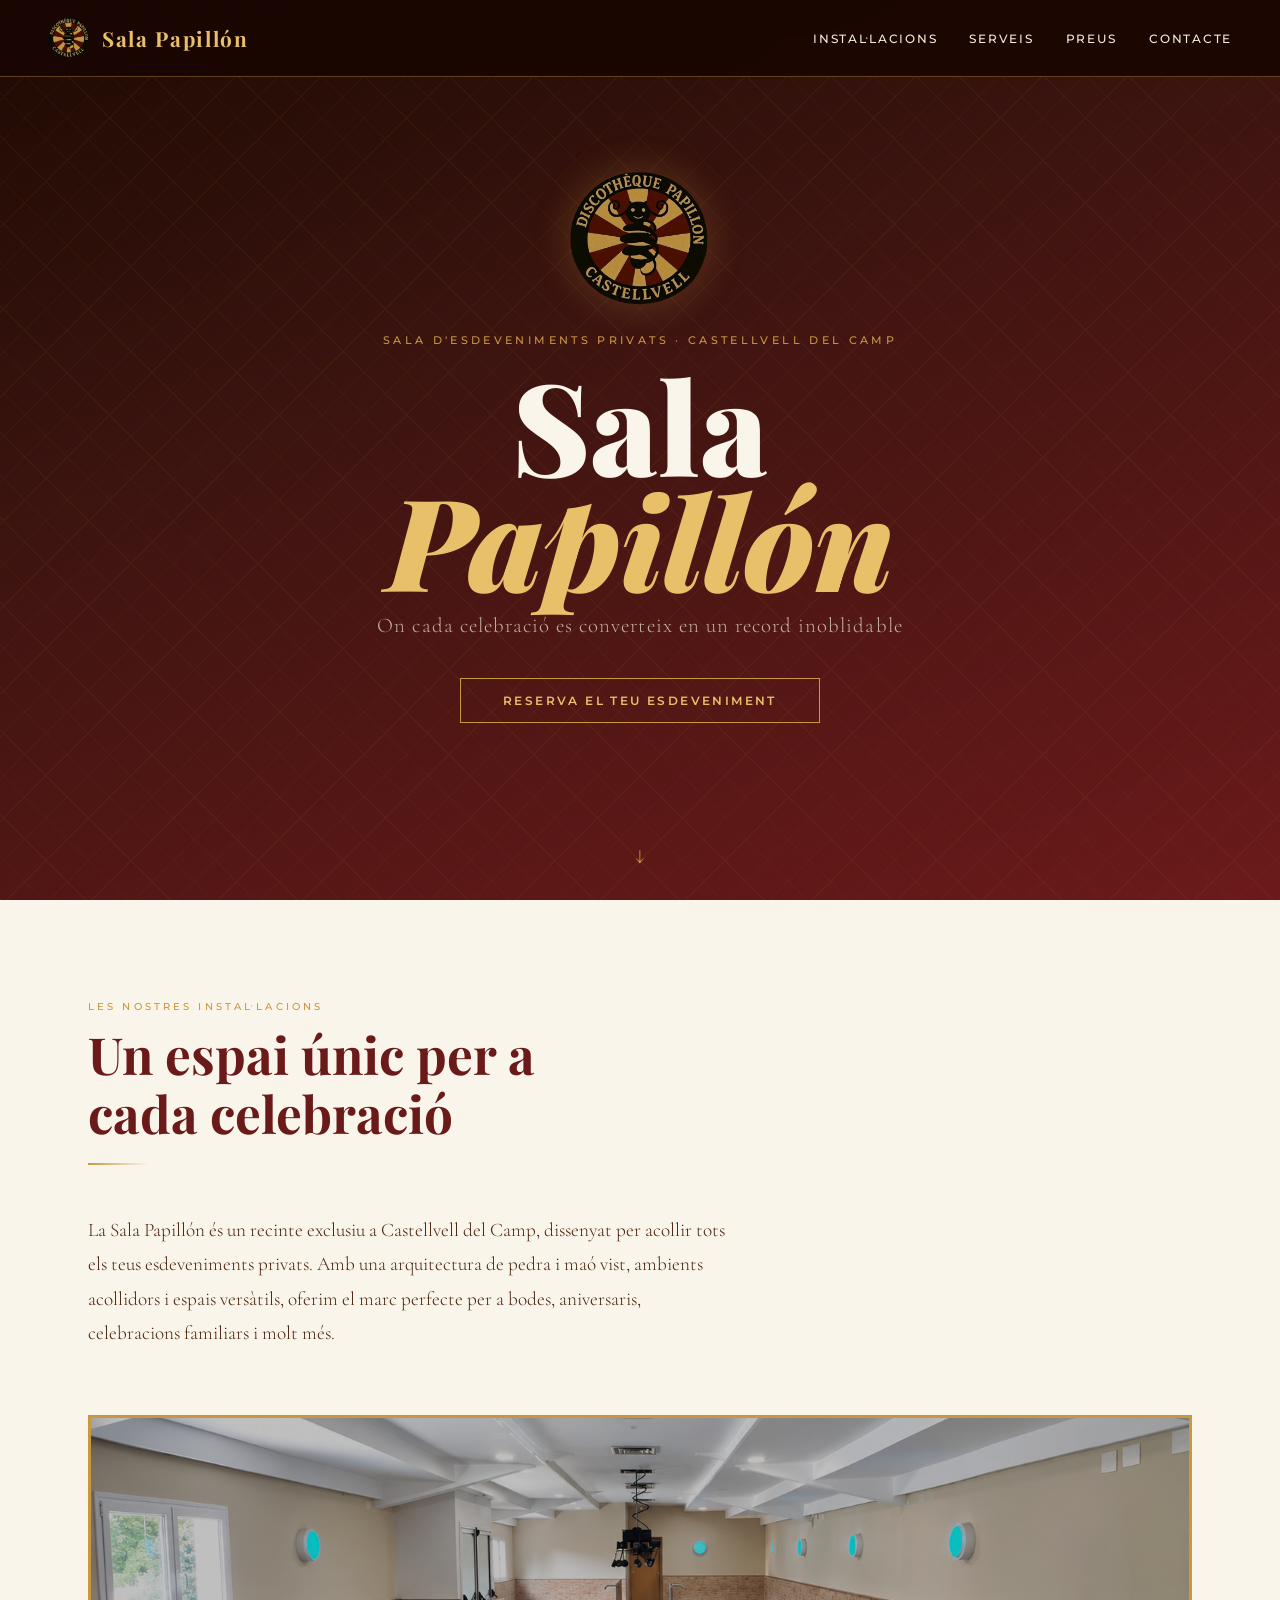
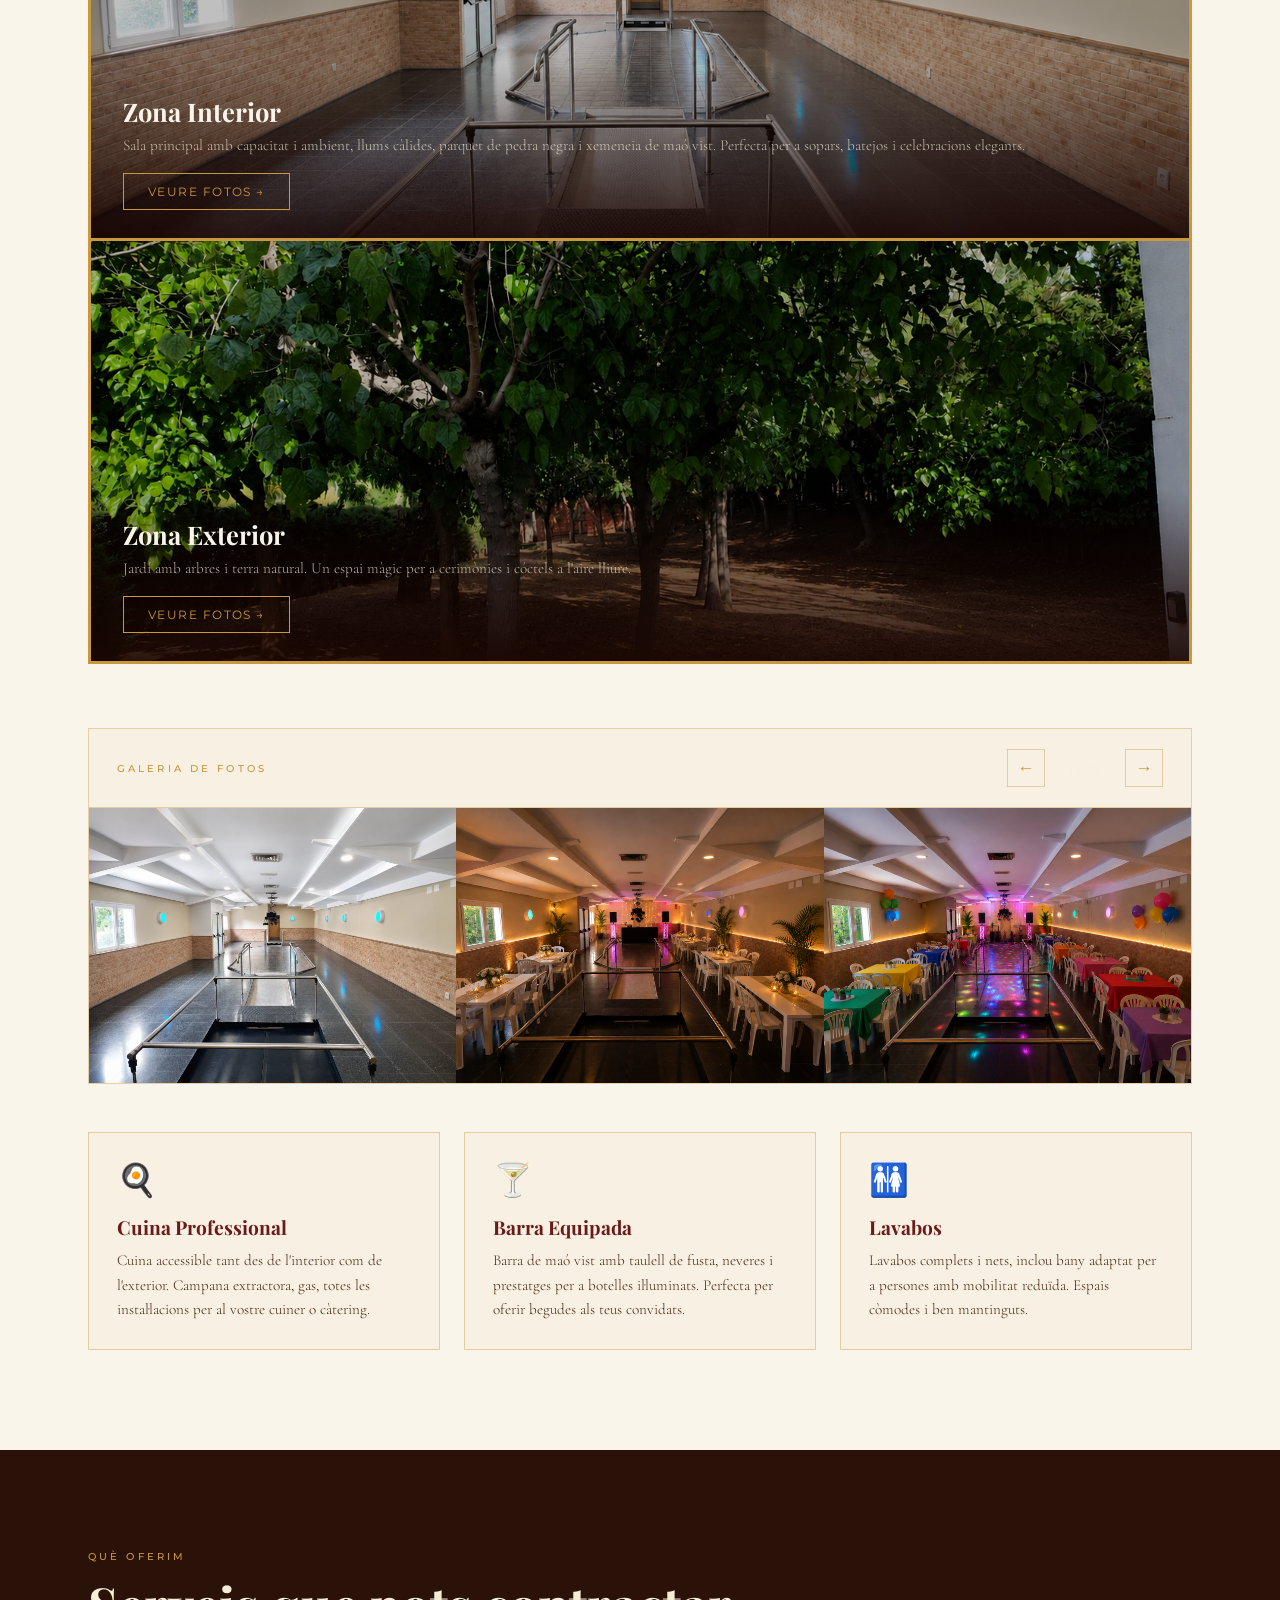
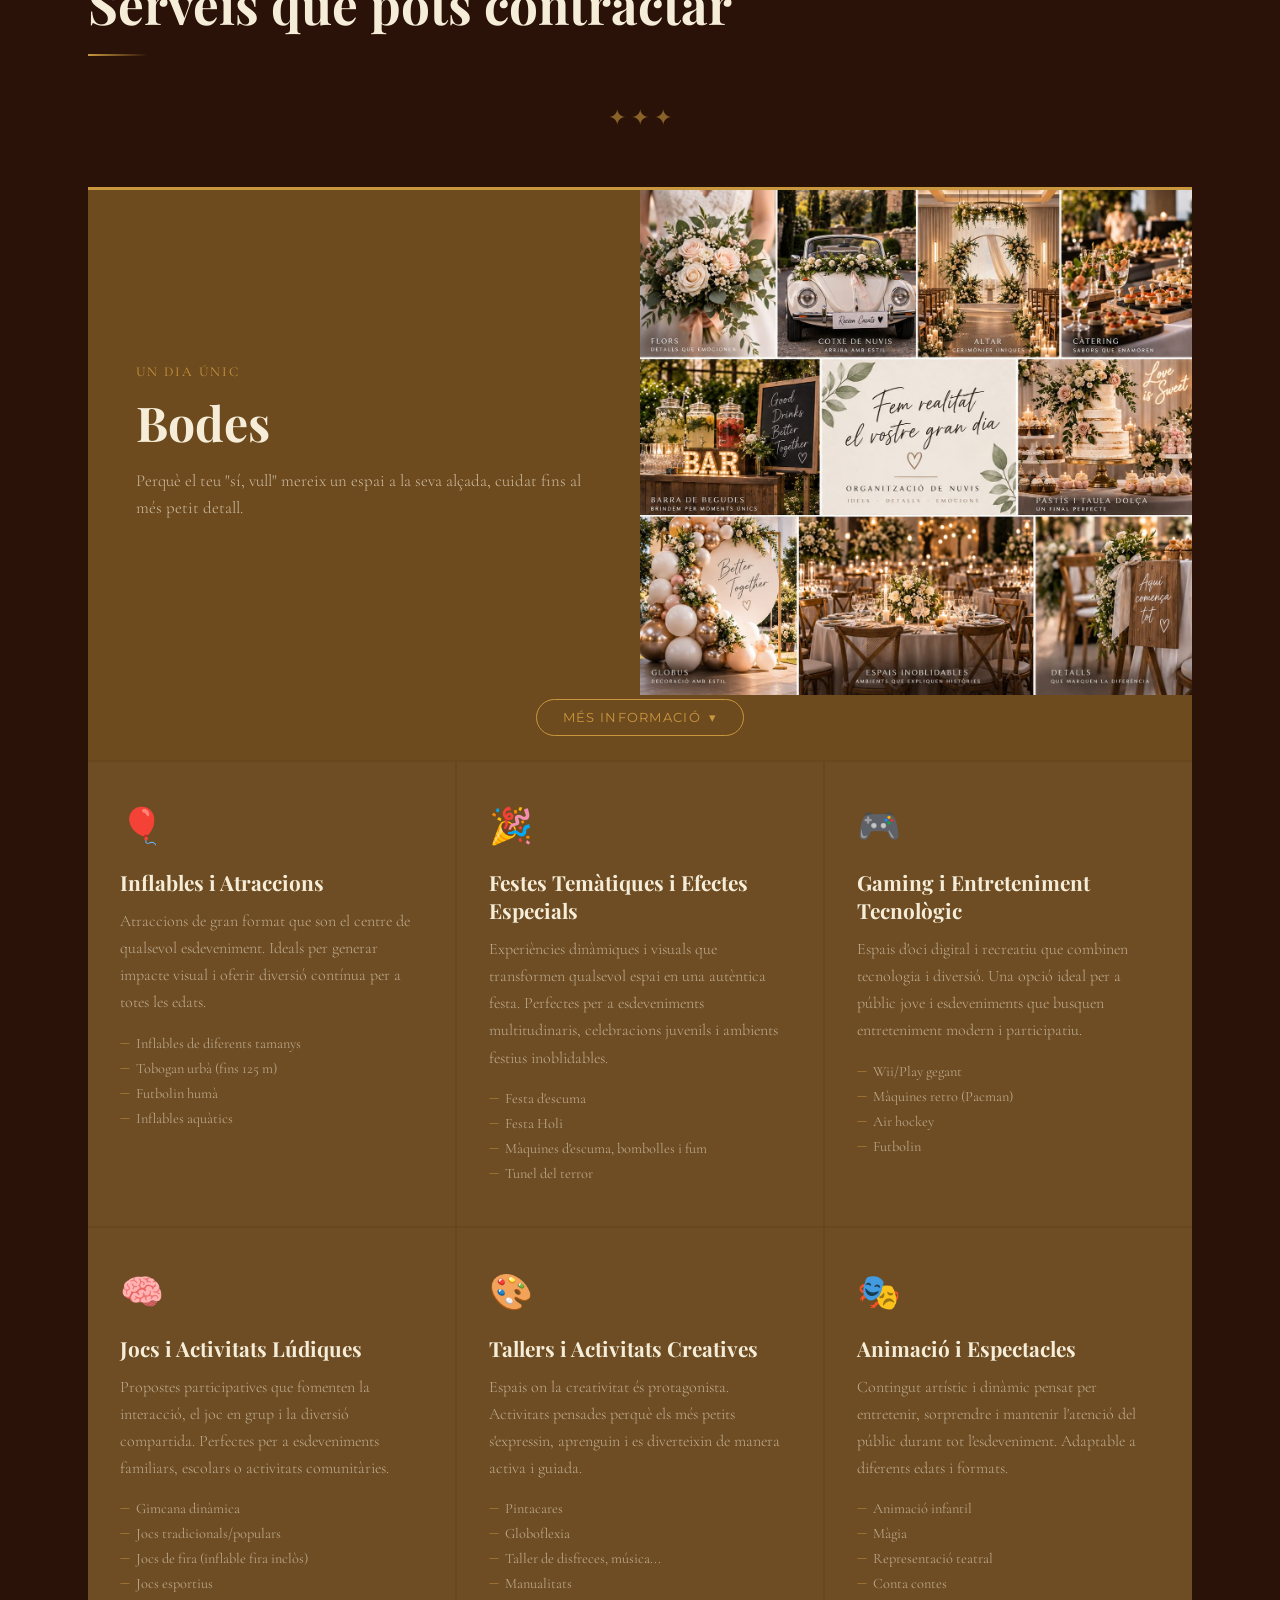
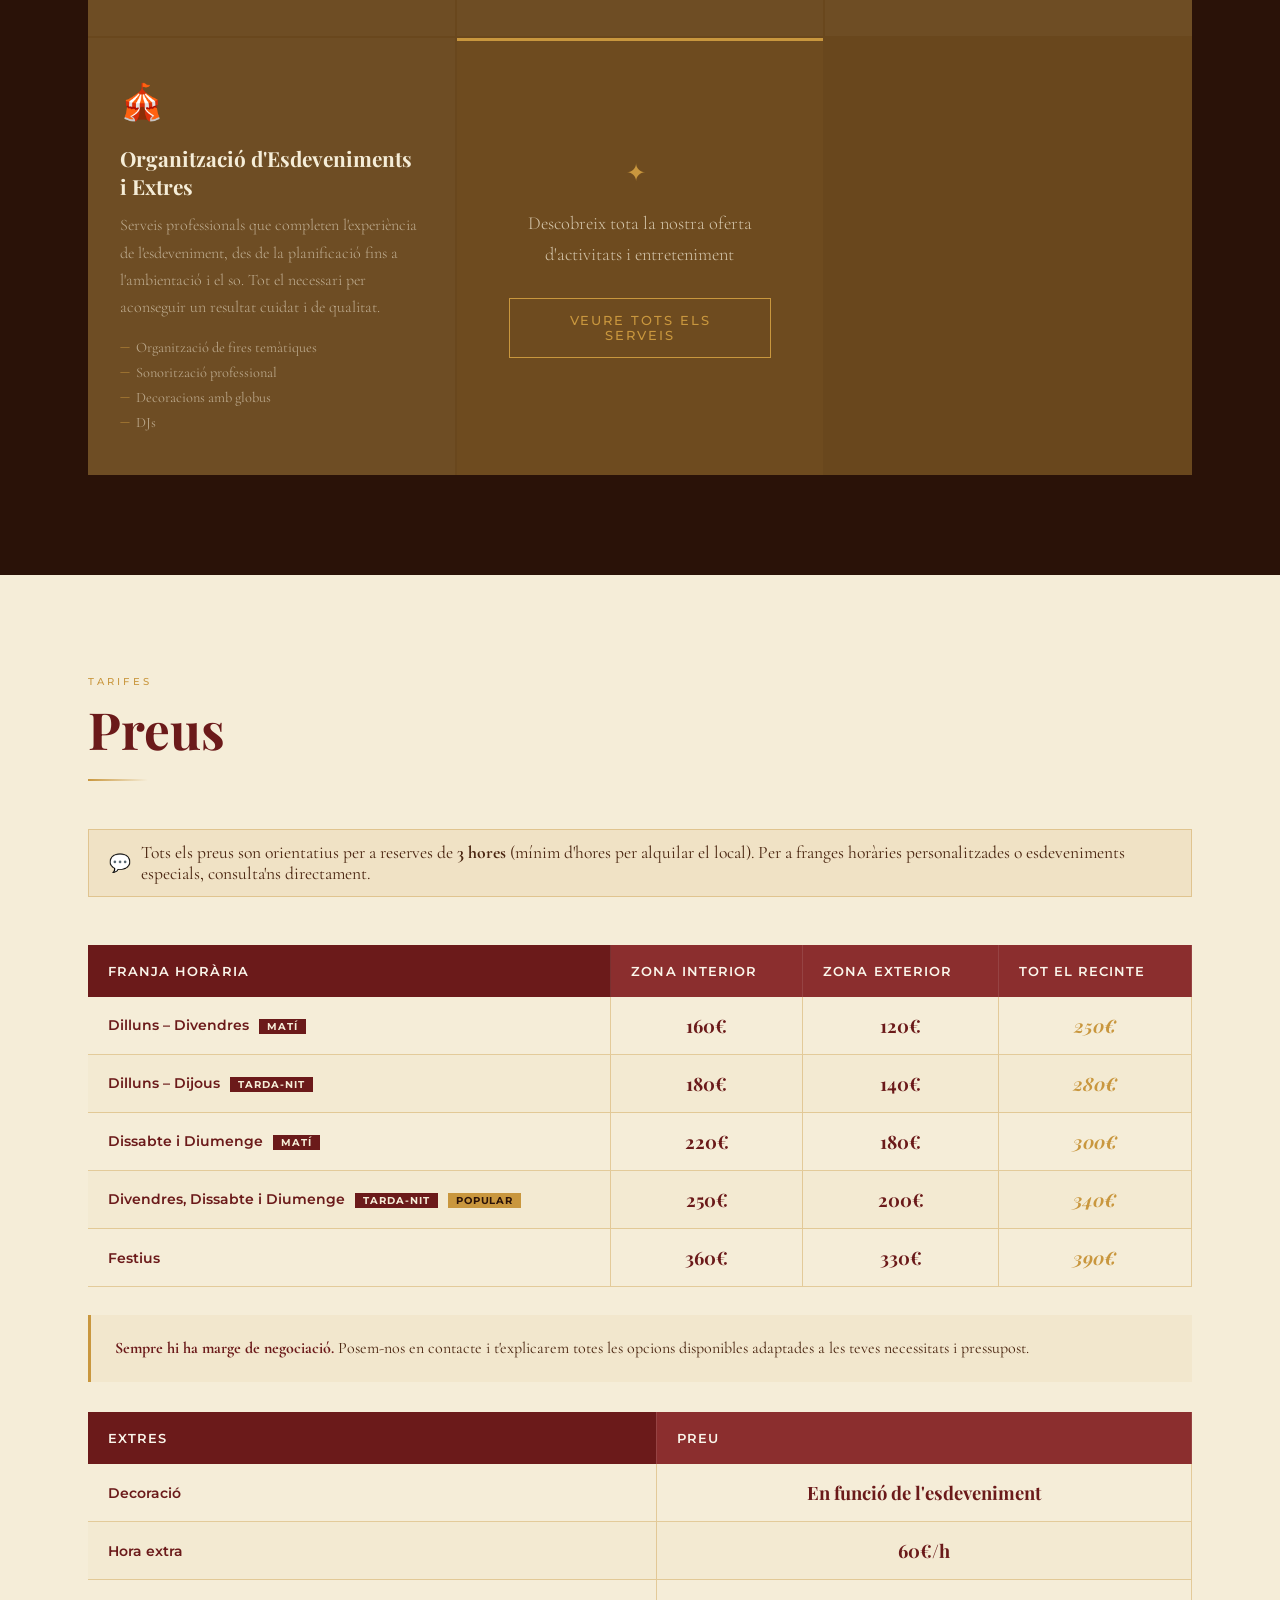
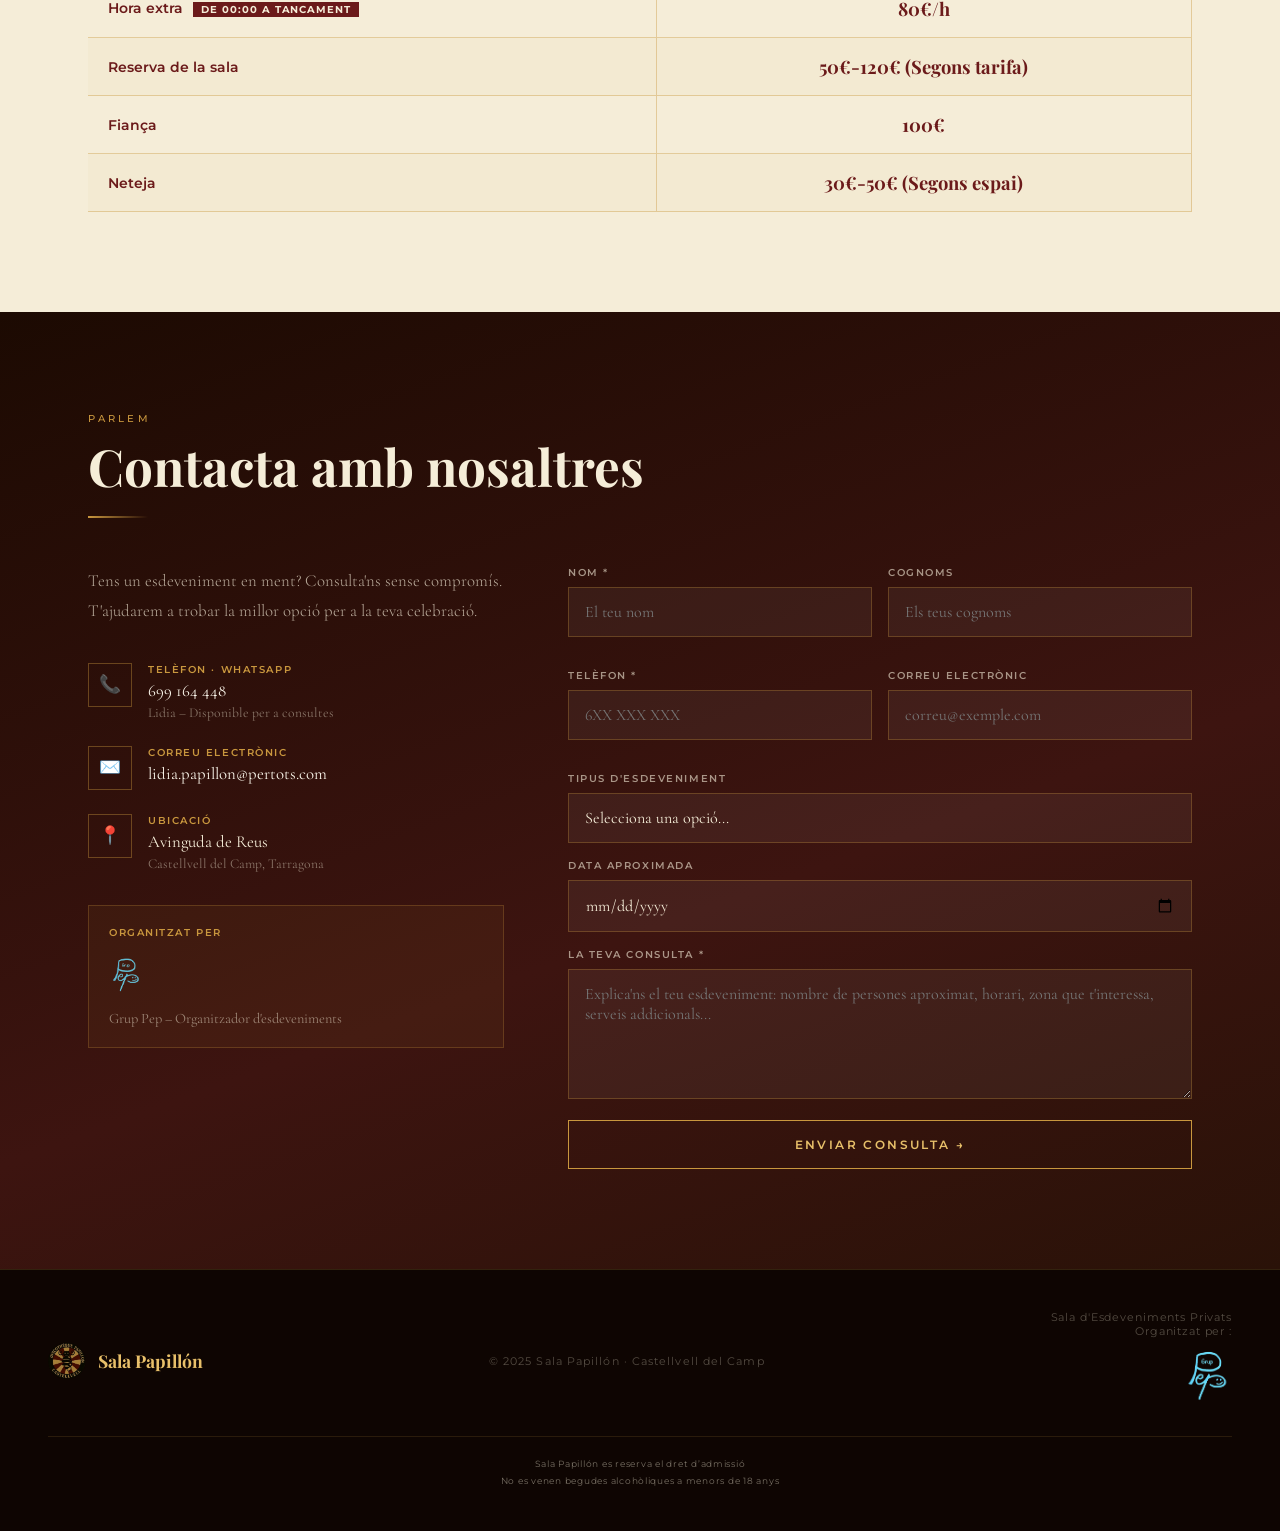
==== commit 4b05de0a: "footer legal" ====
--- a/index.html
+++ b/index.html
@@ -492,20 +492,28 @@
       </div>
     </div>
   </section>
-
   <!-- FOOTER -->
-  <footer>
-    <div class="footer-logo">
-      <img src="assets/images/logos/logo.png" alt="Papillón" onerror="this.style.display='none'">
-      <span>Sala Papillón</span>
-    </div>
-    <div class="footer-copy">© 2025 Sala Papillón · Castellvell del Camp</div>
-    <div class="footer-right">
-      Sala d'Esdeveniments Privats<br>
-      Organitzat per :<br>
-      <img src="assets/images/logos/logo-pep.png" alt="Papillón" style="height:70px; width:auto;" onerror="this.style.display='none'">
-    </div>
-  </footer>
+<footer>
+  <div class="footer-logo">
+    <img src="assets/images/logos/logo.png" alt="Papillón" onerror="this.style.display='none'">
+    <span>Sala Papillón</span>
+  </div>
+
+  <div class="footer-copy">
+    © 2025 Sala Papillón · Castellvell del Camp
+  </div>
+
+  <div class="footer-right">
+    Sala d'Esdeveniments Privats<br>
+    Organitzat per :<br>
+    <img src="assets/images/logos/logo-pep.png" alt="Papillón" style="height:70px; width:auto;" onerror="this.style.display='none'">
+  </div>
+
+  <div class="footer-legal">
+    <p>Sala Papillón es reserva el dret d’admissió</p>
+    <p>No es venen begudes alcohòliques a menors de 18 anys</p>
+  </div>
+</footer>
 
   <script src="https://cdn.jsdelivr.net/npm/@emailjs/browser@4/dist/email.min.js"></script>
   <script src="script.js"></script>
--- a/styles.css
+++ b/styles.css
@@ -1212,6 +1212,11 @@
   .footer-right {
     text-align: center;
   }
+
+  .footer-legal {
+    padding-top: 15px;
+    font-size: 0.55rem;
+  }
 }
 
 /* ─── ACTIVITATS ─── */
@@ -1532,4 +1537,23 @@
 
 @media (max-width: 768px) {
   .dyn-gallery-slide { min-width: 100%; }
+}
+
+/* ─── LEGAL ─── */
+.footer-legal {
+    flex-basis: 100%;
+    width: 100%;
+    text-align: center;
+    padding-top: 18px;
+    margin-top: 5px;
+    border-top: 1px solid rgba(201, 151, 62, 0.15);
+    font-family: 'Montserrat', sans-serif;
+    font-size: 0.58rem;
+    line-height: 1.6;
+    letter-spacing: 0.08em;
+    color: rgba(245, 237, 216, 0.45);
+}
+
+.footer-legal p {
+    margin: 2px 0;
 }
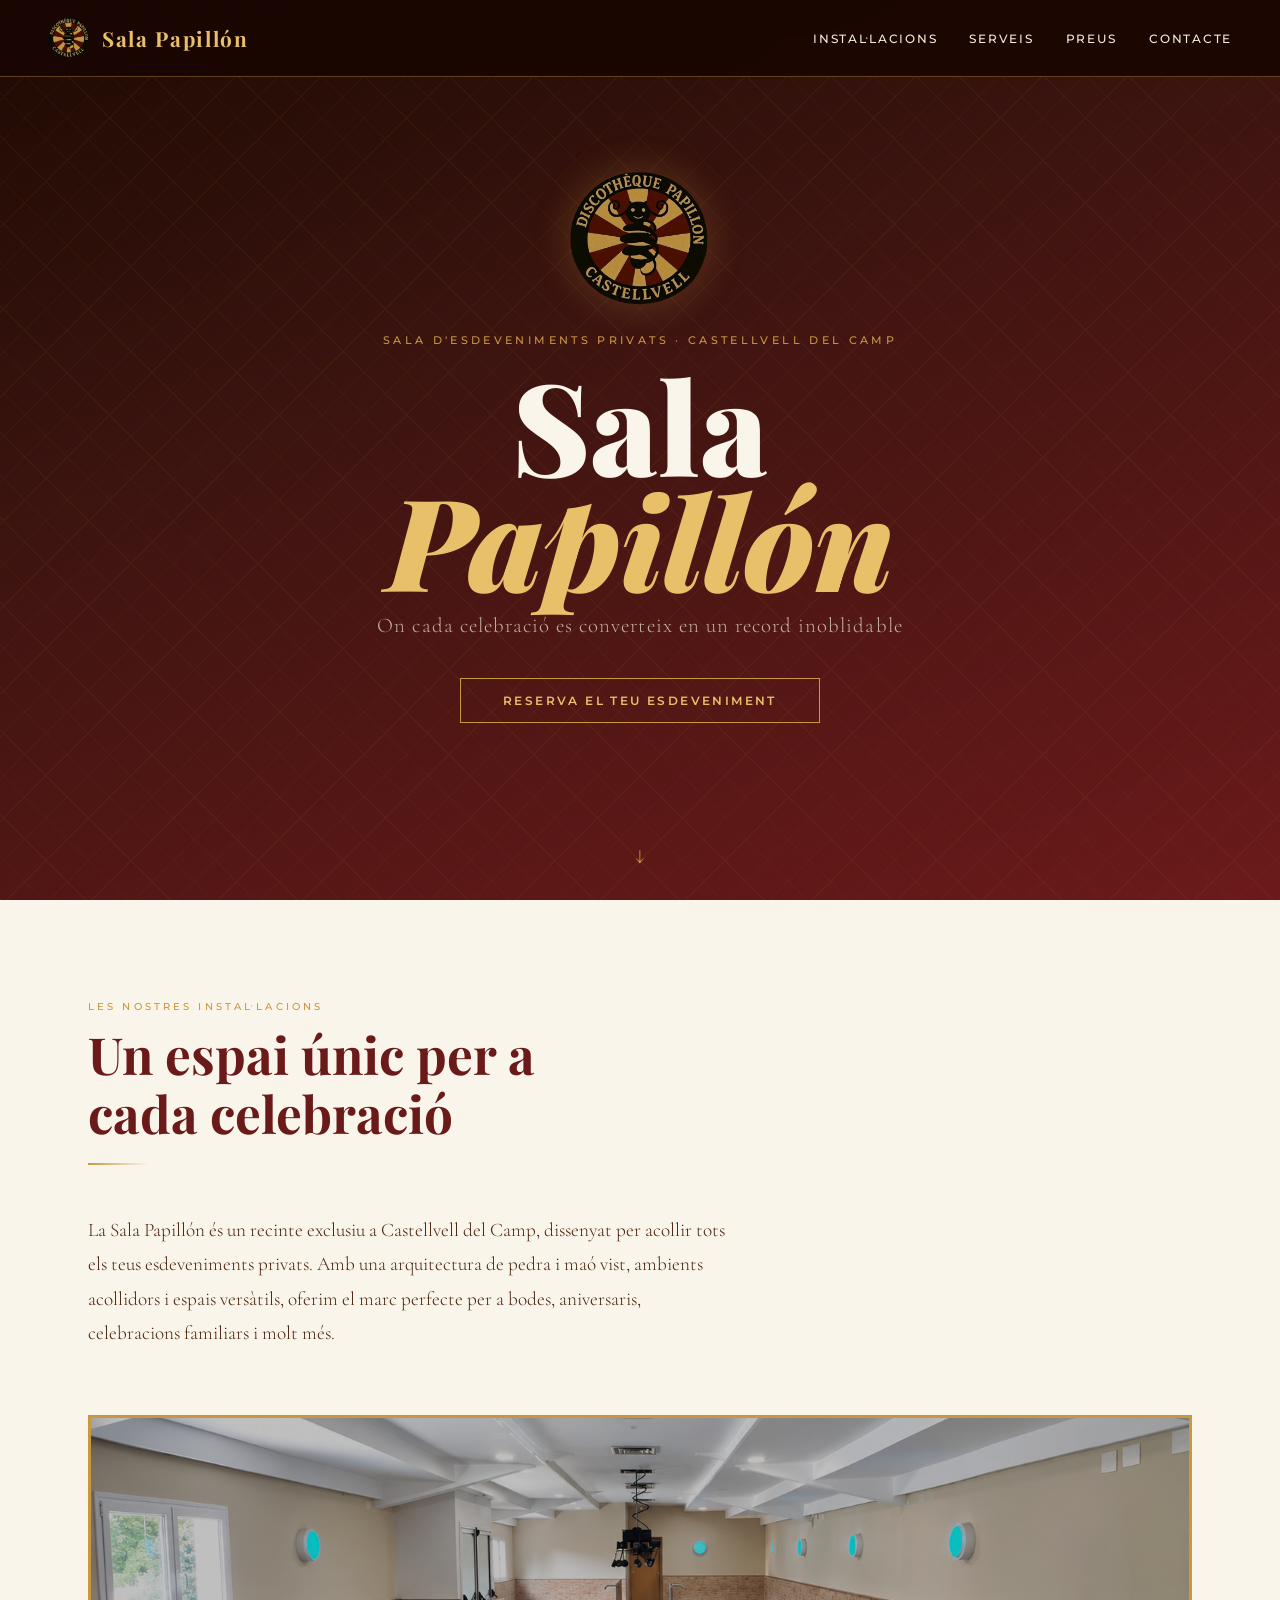
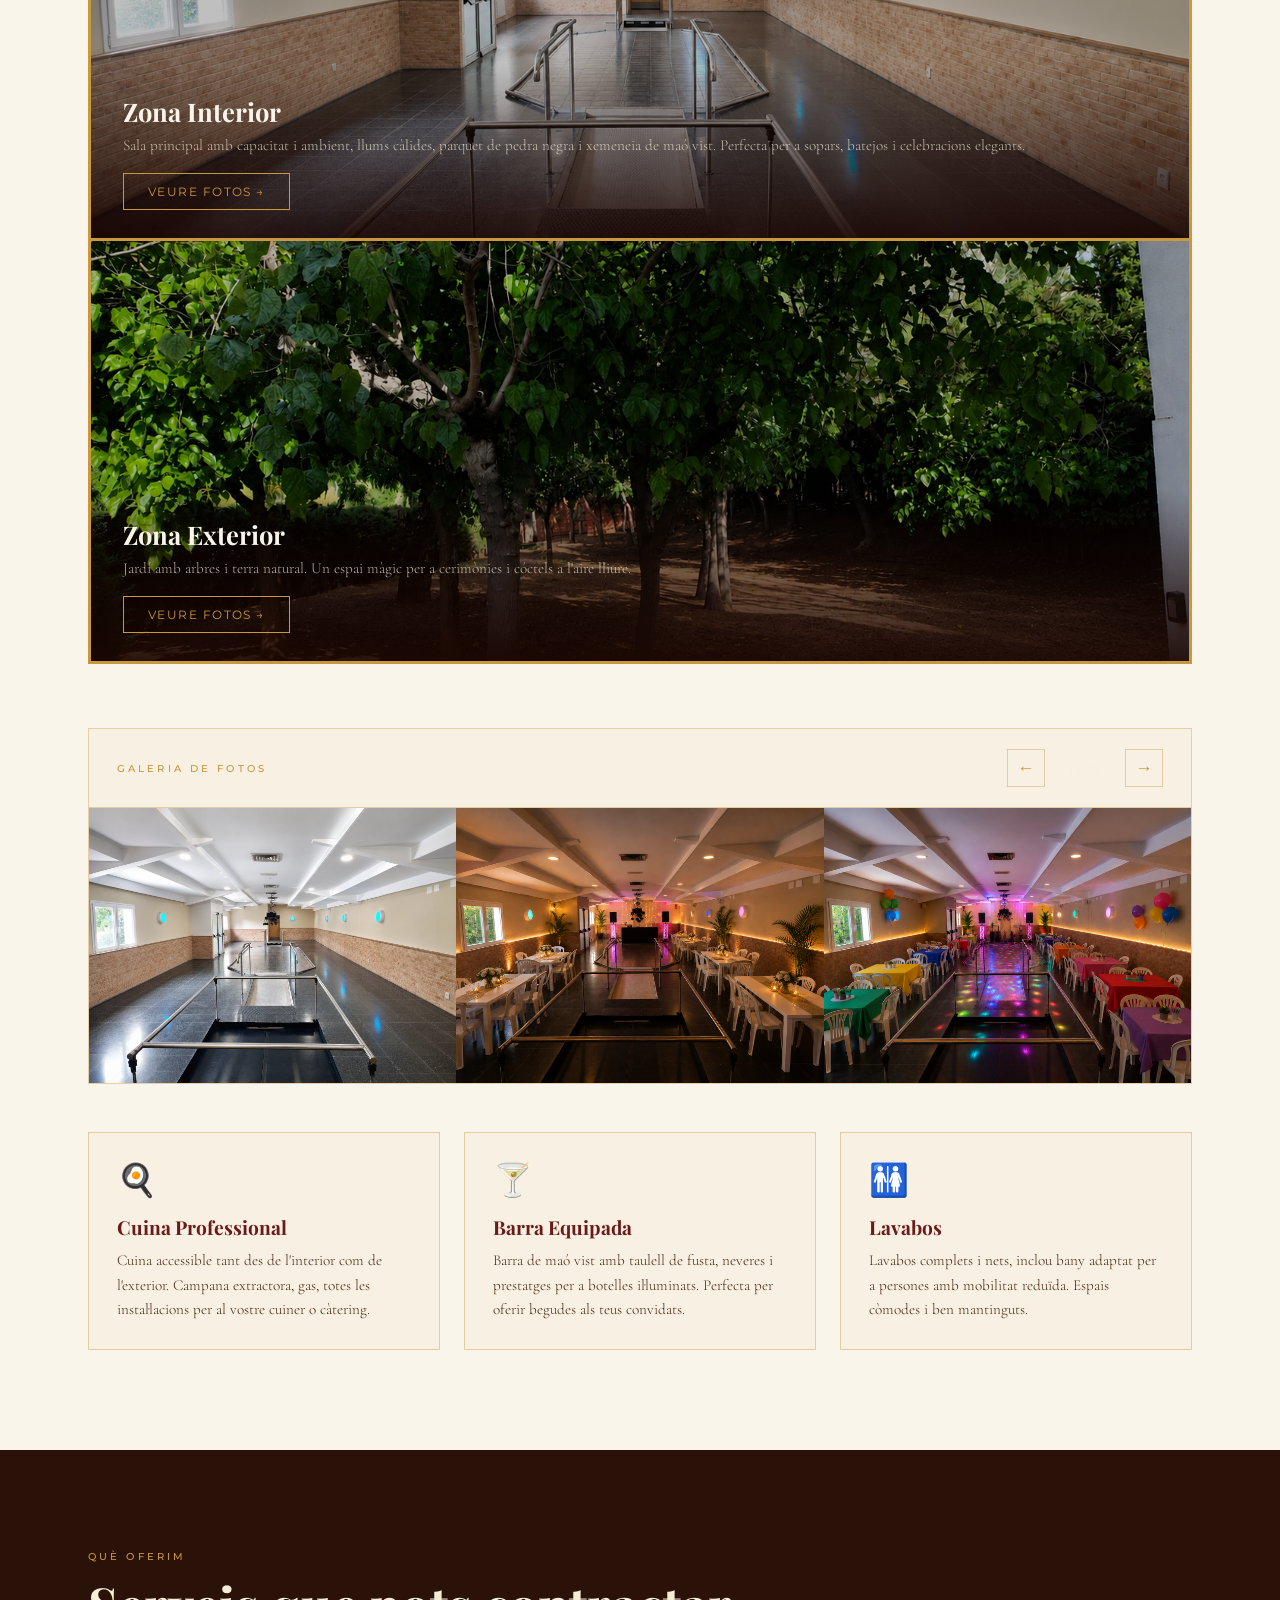
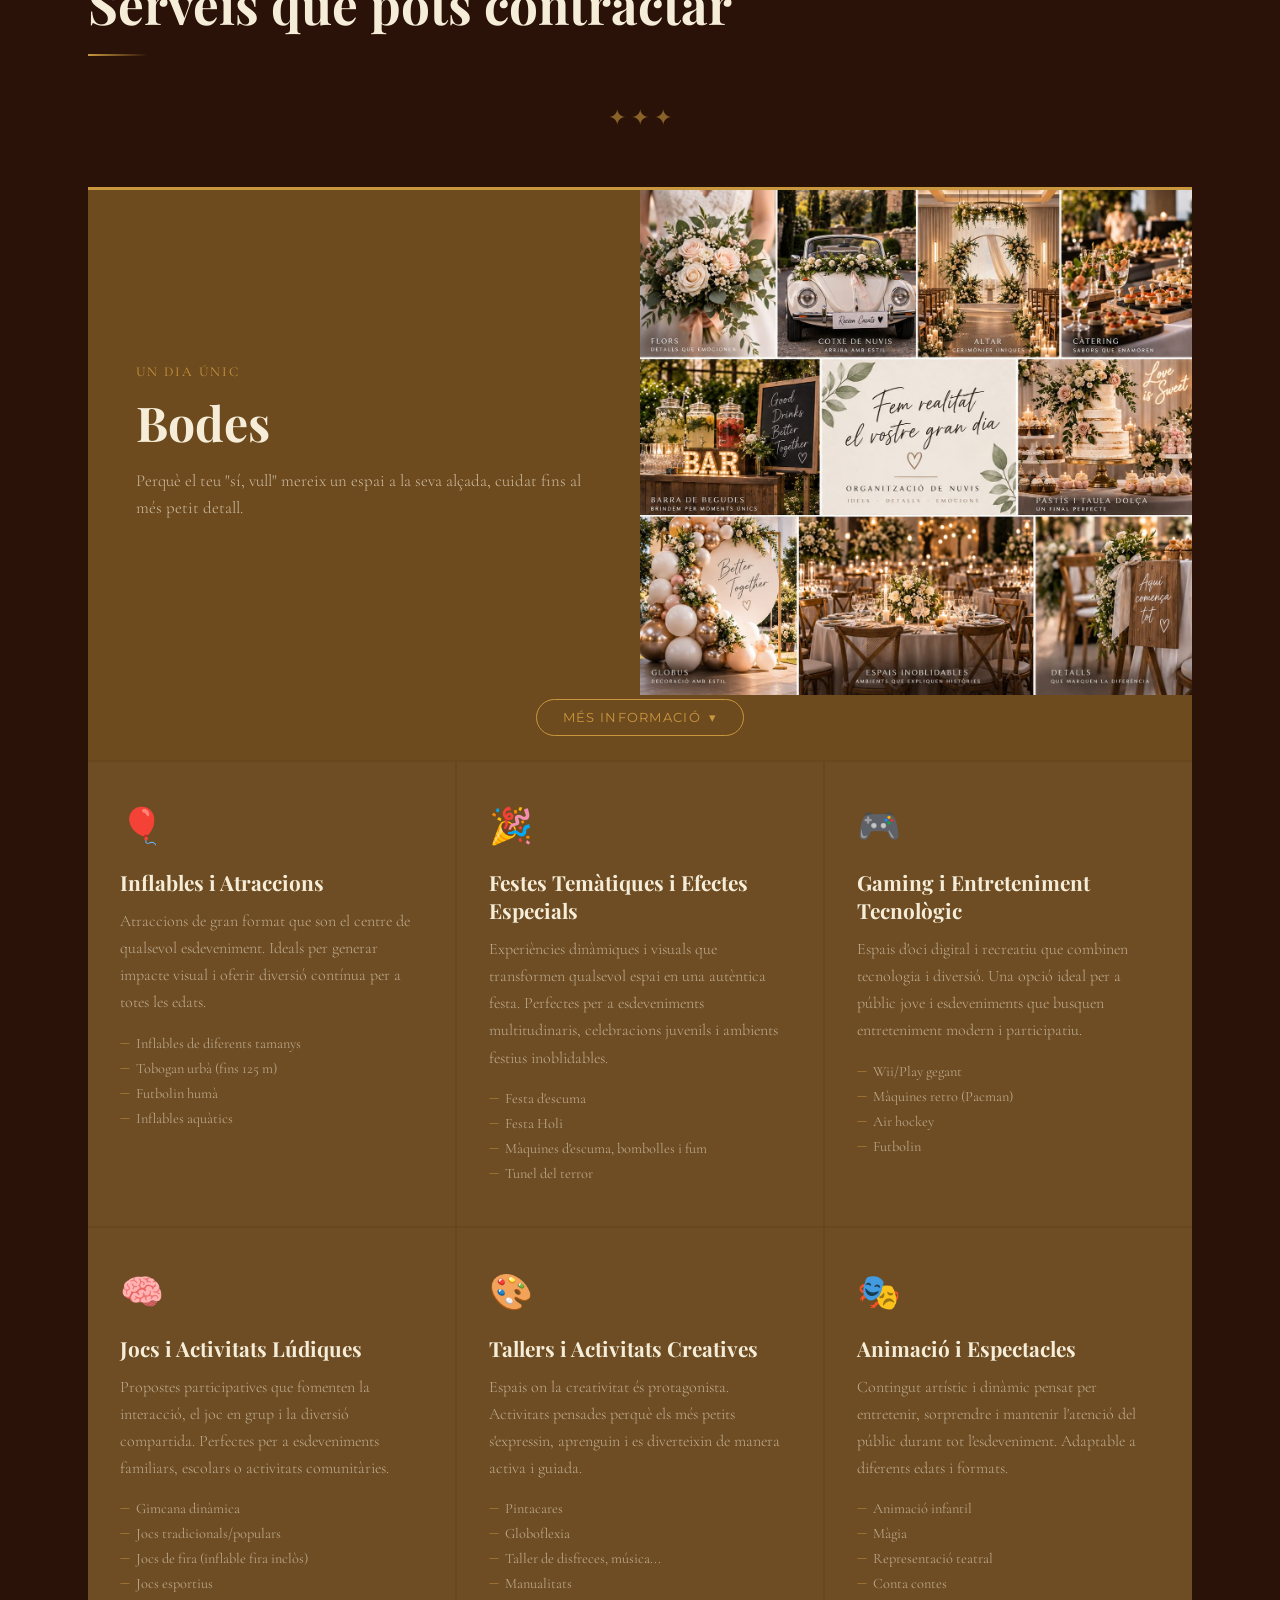
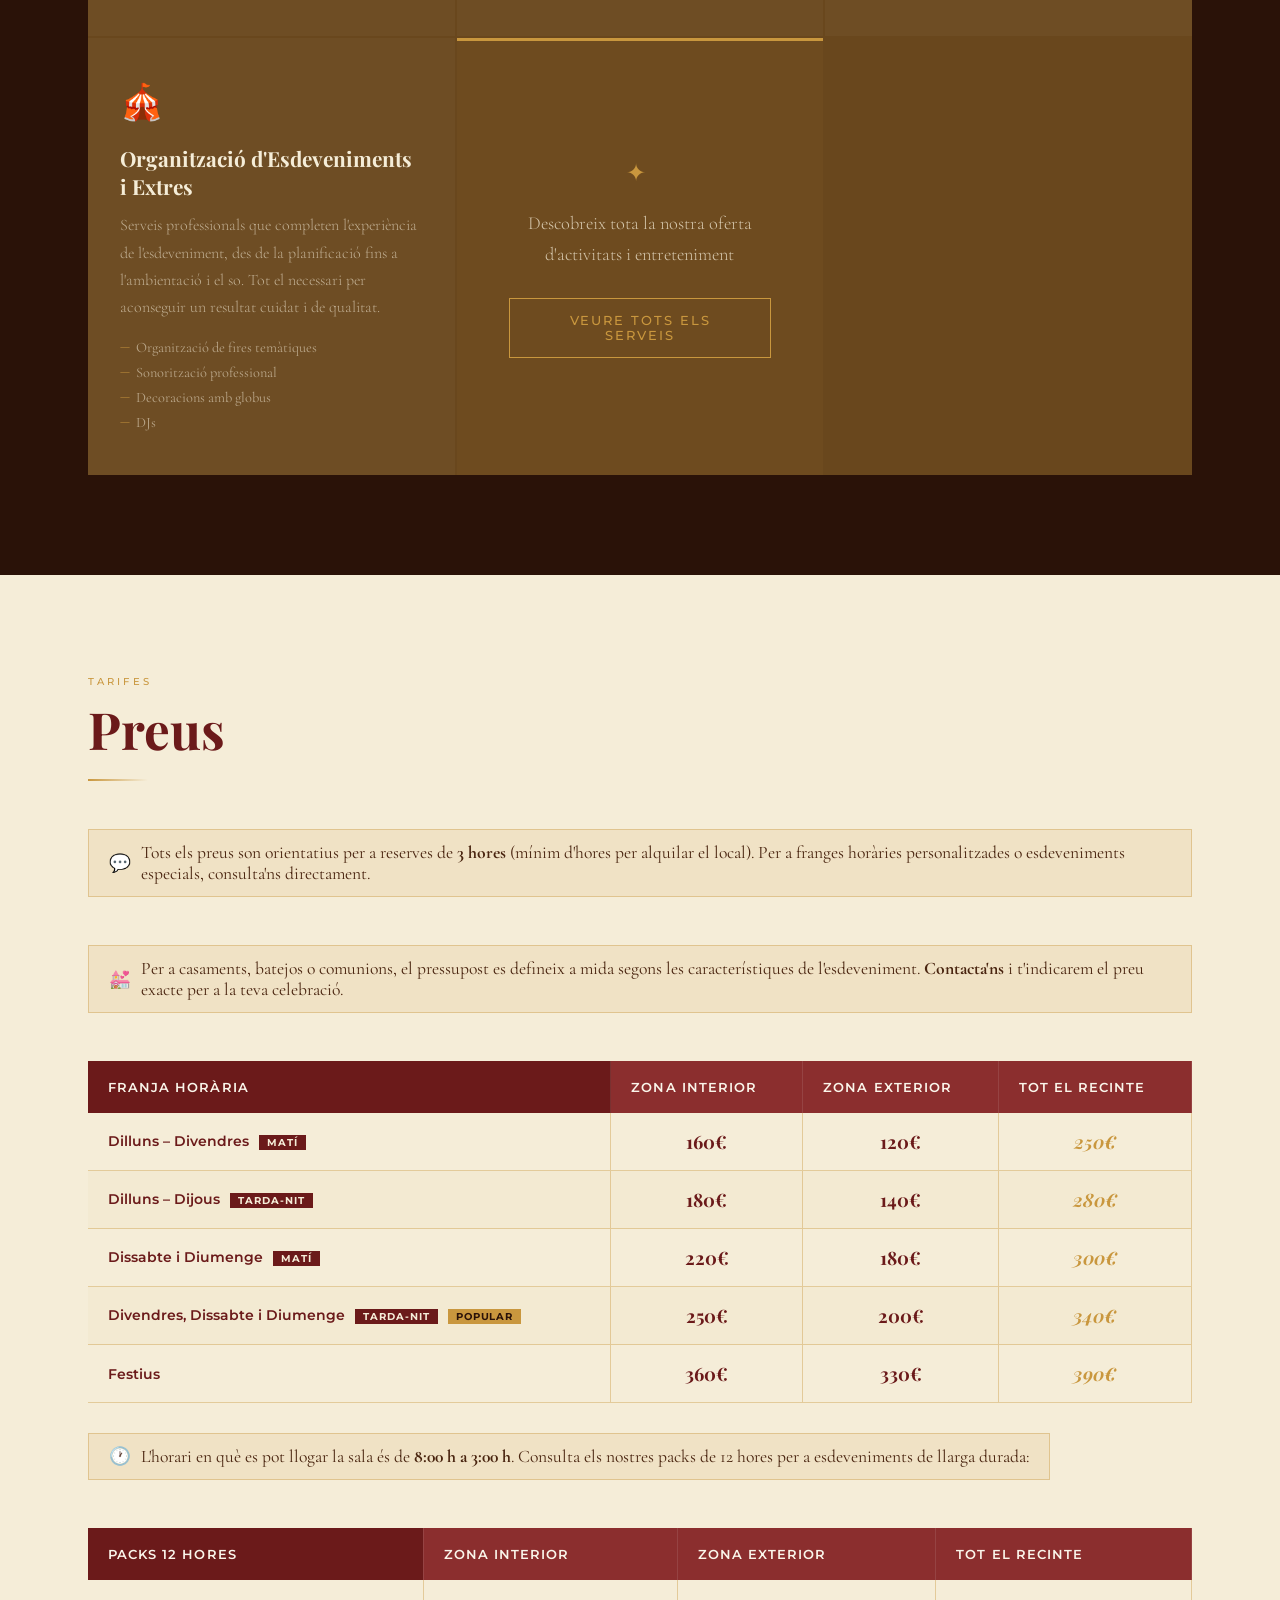
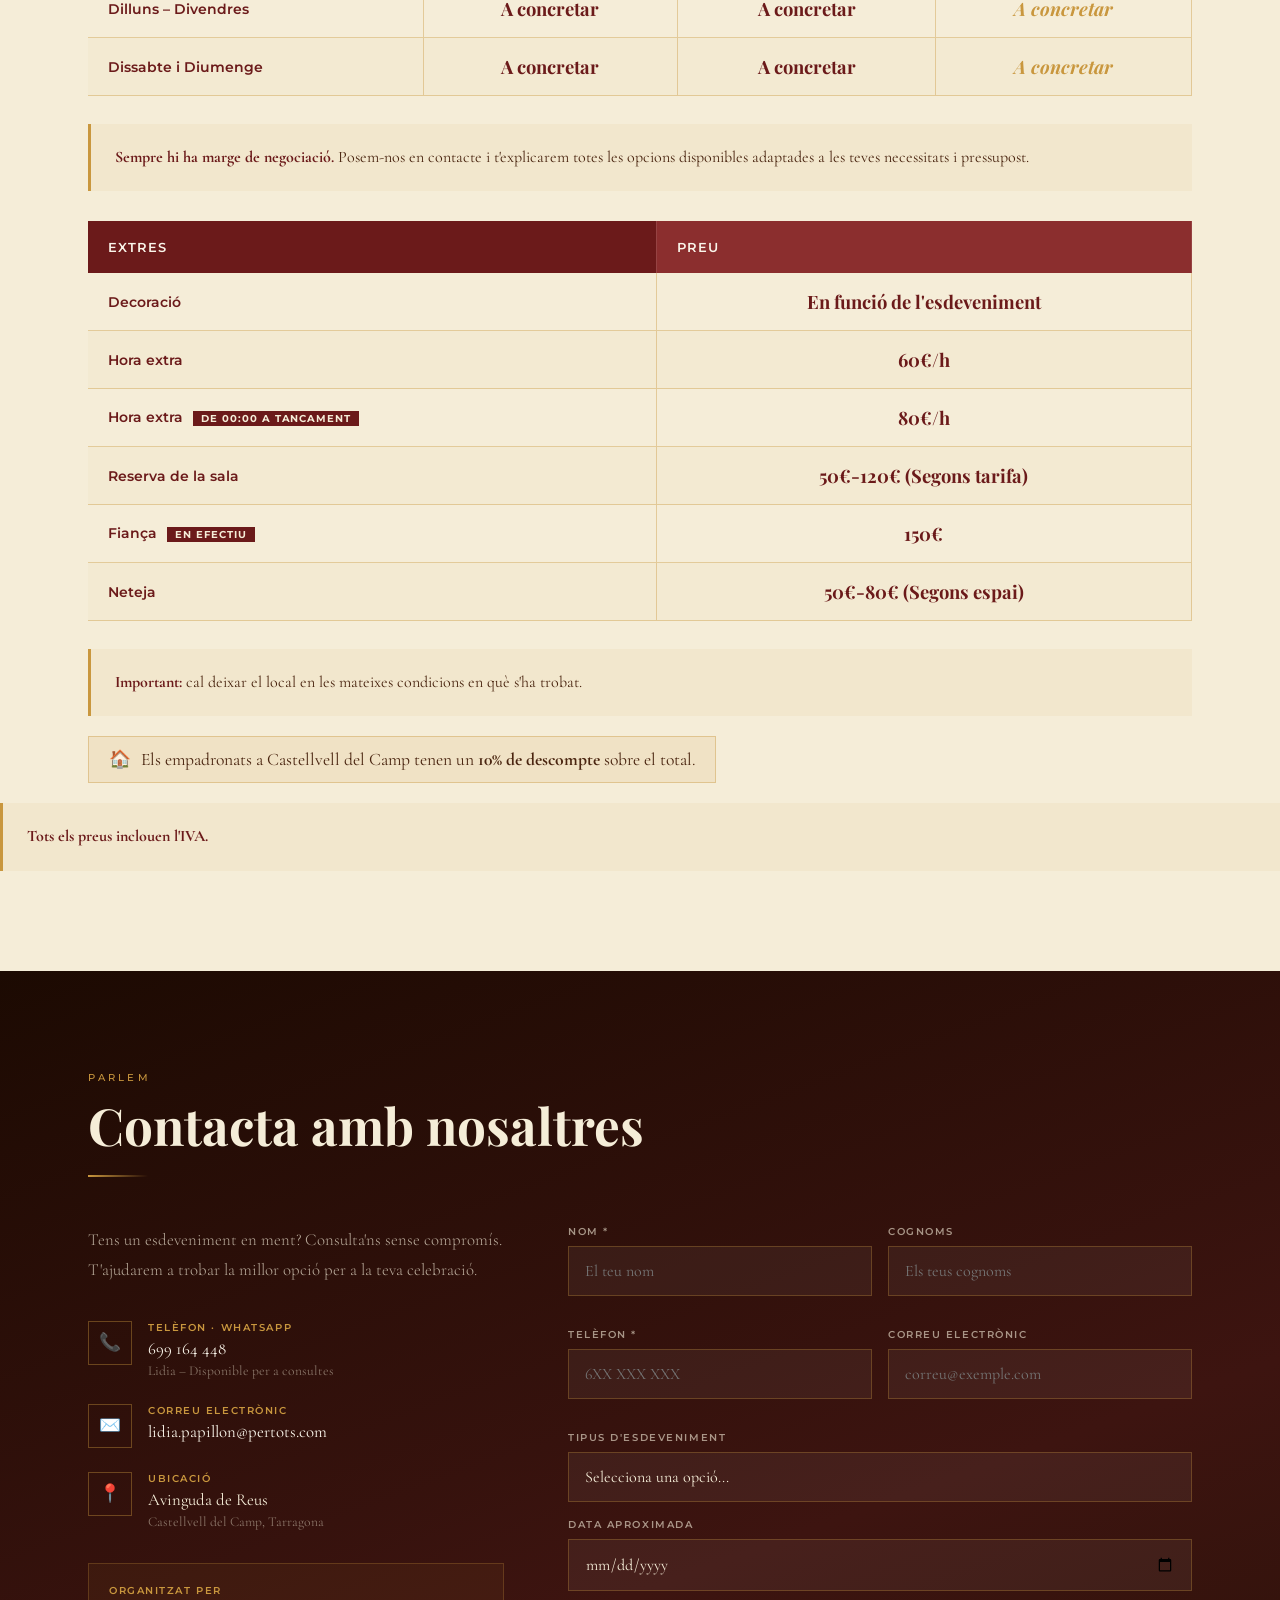
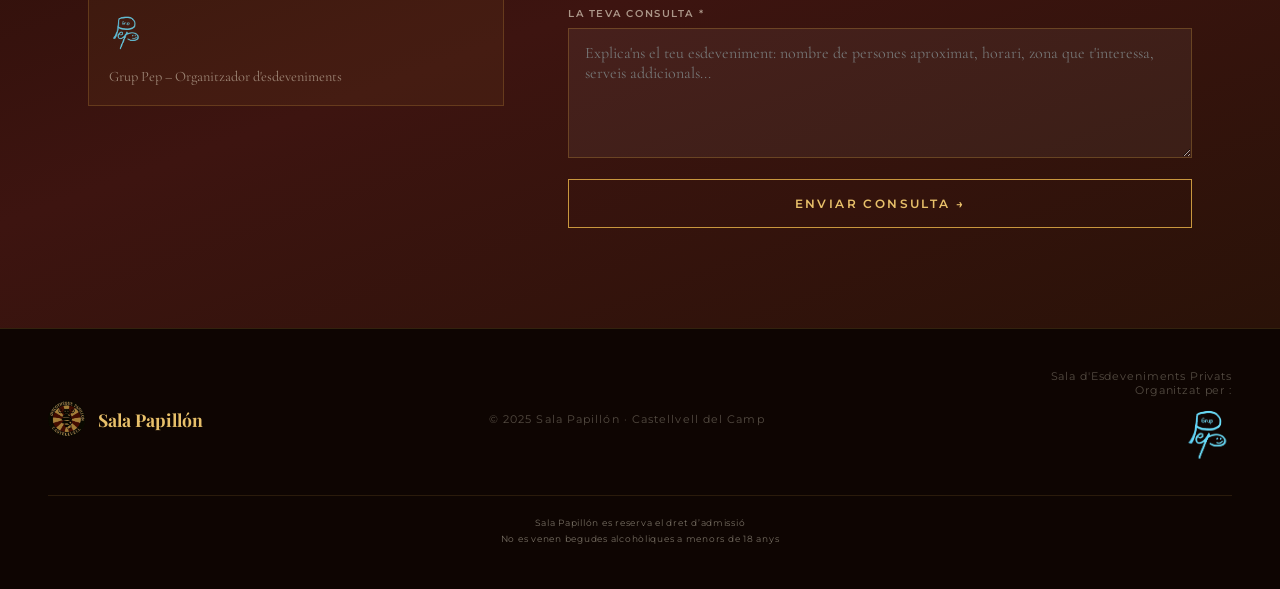
==== commit b034f65d: "Preus update" ====
--- a/index.html
+++ b/index.html
@@ -282,6 +282,11 @@
         <span>Tots els preus son orientatius per a reserves de <strong>3 hores</strong> (mínim d'hores per alquilar el local). Per a franges horàries personalitzades o esdeveniments especials, consulta'ns directament.</span>
       </div>
 
+      <div class="price-note reveal">
+        <span>💒</span>
+        <span>Per a casaments, batejos o comunions, el pressupost es defineix a mida segons les característiques de l'esdeveniment. <strong>Contacta'ns</strong> i t'indicarem el preu exacte per a la teva celebració.</span>
+      </div>
+
       <div class="price-table-wrapper reveal">
         <table class="price-table">
           <thead>
@@ -340,6 +345,38 @@
         </table>
       </div>
 
+      <div class="price-note reveal" style="margin-top: 30px;">
+        <span>🕐</span>
+        <span>L'horari en què es pot llogar la sala és de <strong>8:00 h a 3:00 h</strong>. Consulta els nostres packs de 12 hores per a esdeveniments de llarga durada:</span>
+      </div>
+
+      <div class="price-table-wrapper reveal">
+        <table class="price-table">
+          <thead>
+            <tr>
+              <th>Packs 12 hores</th>
+              <th class="th-highlight">Zona Interior</th>
+              <th class="th-highlight">Zona Exterior</th>
+              <th class="th-highlight">Tot el Recinte</th>
+            </tr>
+          </thead>
+          <tbody>
+            <tr>
+              <td>Dilluns – Divendres</td>
+              <td class="price-cell"><span class="amount">A concretar</span></td>
+              <td class="price-cell"><span class="amount">A concretar</span></td>
+              <td class="price-cell negotiable"><span class="amount">A concretar</span></td>
+            </tr>
+            <tr>
+              <td>Dissabte i Diumenge</td>
+              <td class="price-cell"><span class="amount">A concretar</span></td>
+              <td class="price-cell"><span class="amount">A concretar</span></td>
+              <td class="price-cell negotiable"><span class="amount">A concretar</span></td>
+            </tr>
+          </tbody>
+        </table>
+      </div>
+
       <div class="price-footer reveal">
         <strong>Sempre hi ha marge de negociació.</strong> Posem-nos en contacte i t'explicarem totes les opcions disponibles adaptades a les teves necessitats i pressupost.
       </div>
@@ -370,17 +407,29 @@
               <td class="price-cell"><span class="amount">50€-120€ (Segons tarifa)</span></td>
             </tr>
             <tr>
-              <td>Fiança</td>
-              <td class="price-cell"><span class="amount">100€</span></td>
+              <td>Fiança <span class="badge">en efectiu</span></td>
+              <td class="price-cell"><span class="amount">150€</span></td>
             </tr>
             <tr>
               <td>Neteja</td>
-              <td class="price-cell"><span class="amount">30€-50€ (Segons espai)</span></td>
+              <td class="price-cell"><span class="amount">50€-80€ (Segons espai)</span></td>
             </tr>
           </tbody>
         </table>
       </div>
 
+      <div class="price-footer reveal">
+        <strong>Important:</strong> cal deixar el local en les mateixes condicions en què s'ha trobat.
+      </div>
+      <div class="price-note reveal" style="margin-top: 20px; margin-bottom: 0;">
+        <span>🏠</span>
+        <span>Els empadronats a Castellvell del Camp tenen un <strong>10% de descompte</strong> sobre el total.</span>
+      </div>
+
+    </div>
+
+    <div class="price-footer reveal" style="margin-top: 20px;">
+      <strong>Tots els preus inclouen l'IVA.</strong>
     </div>
   </section>
 
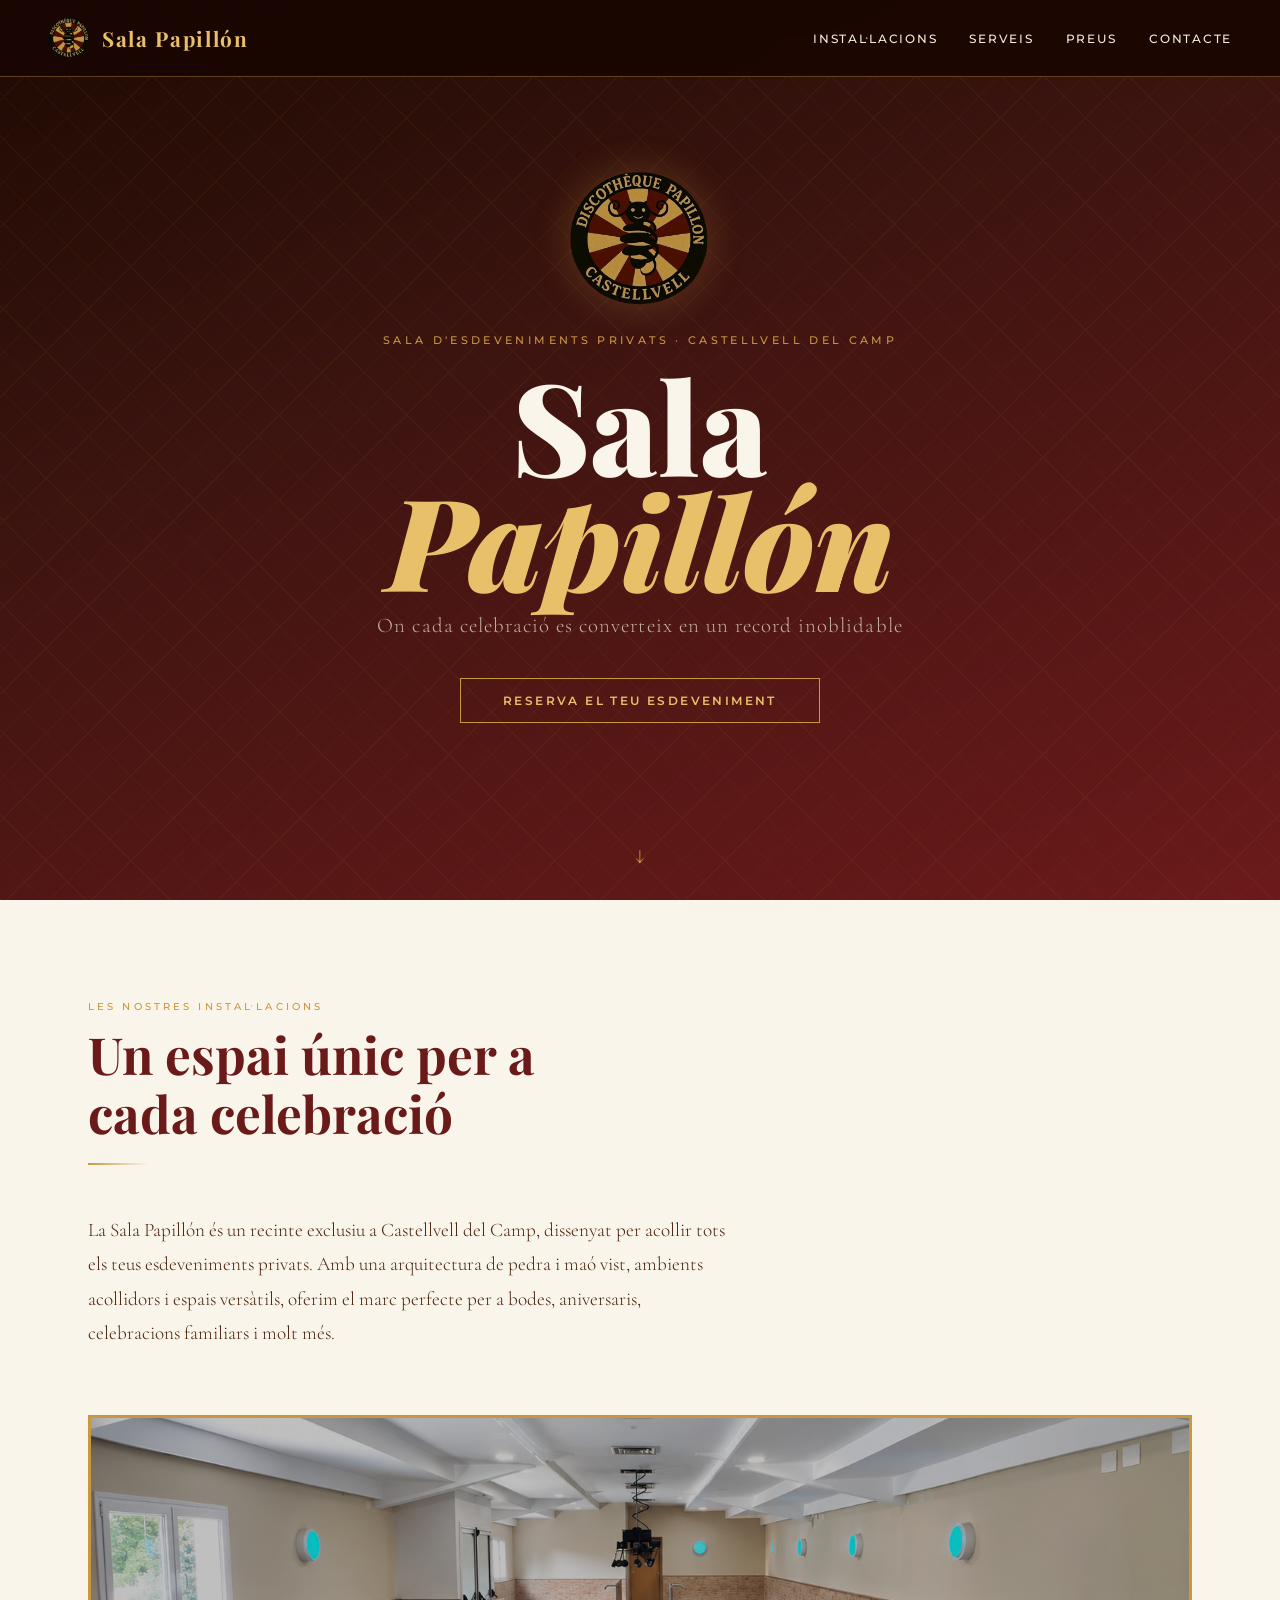
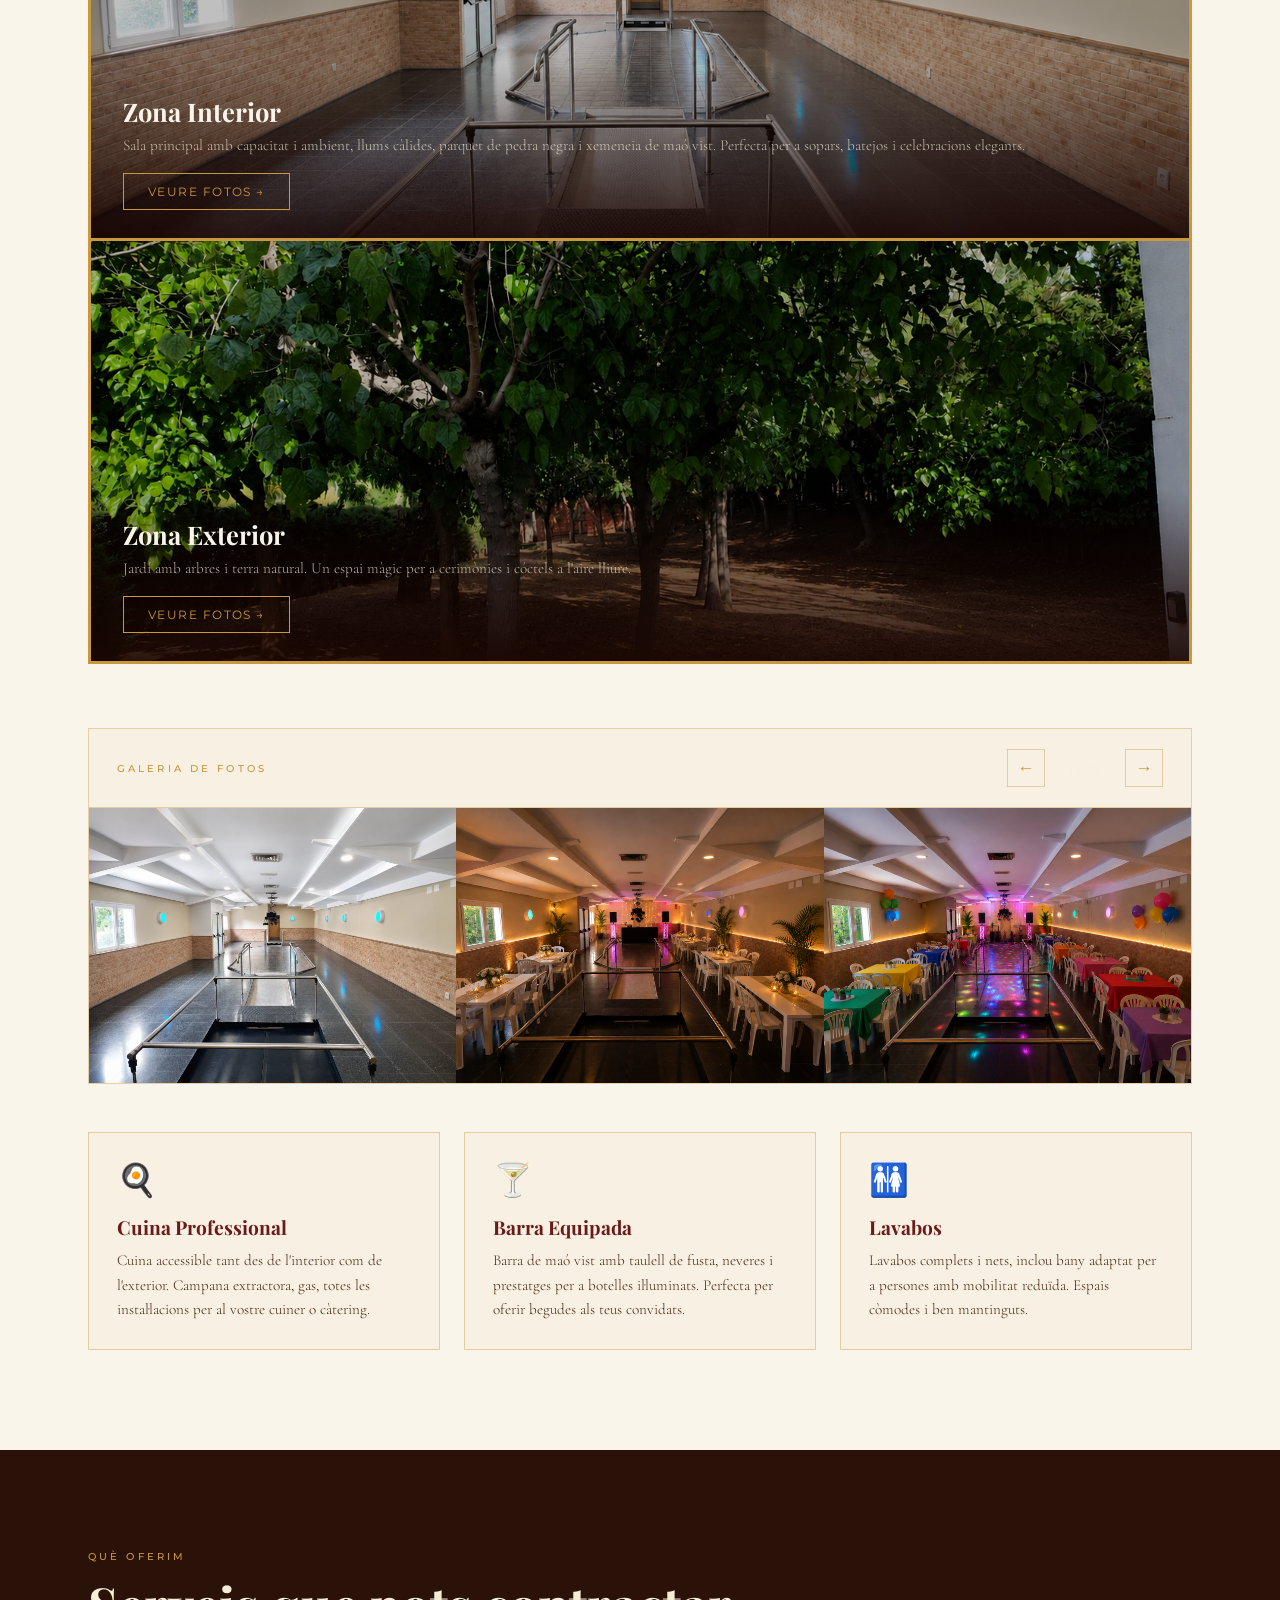
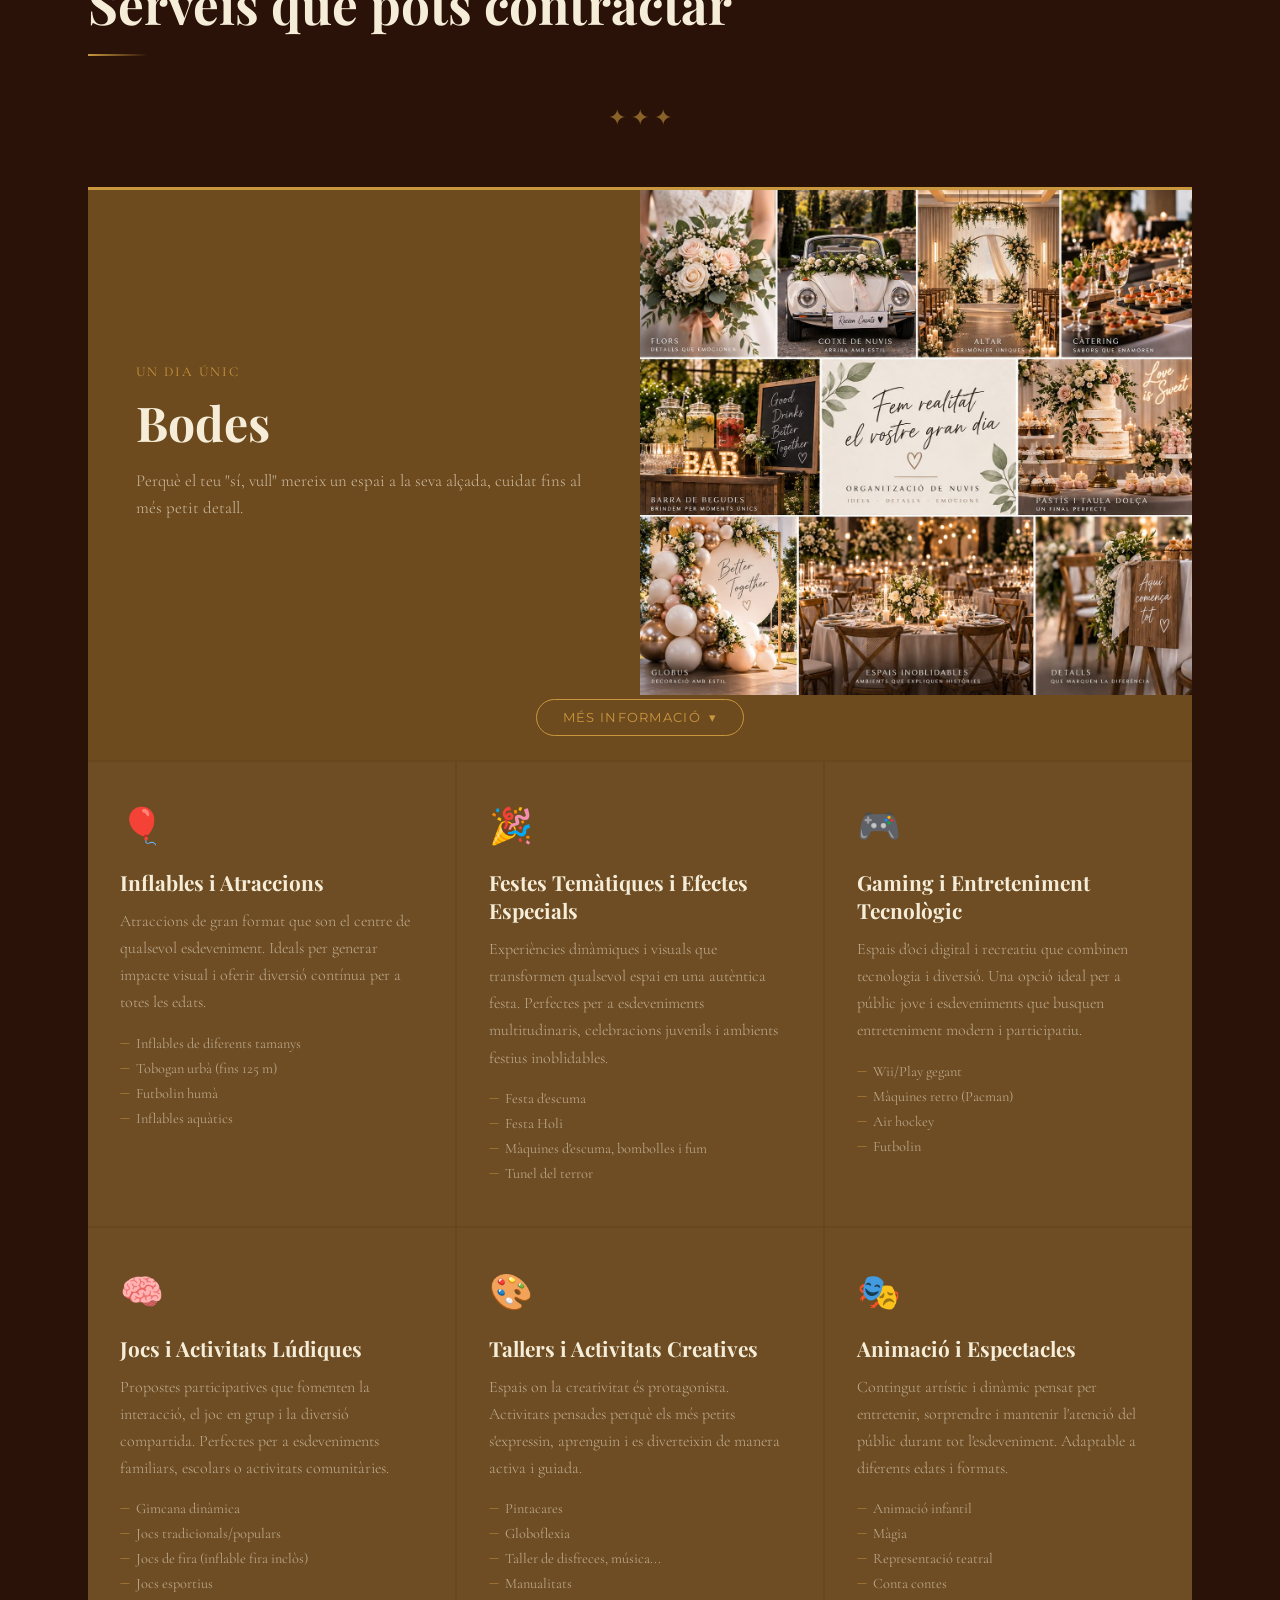
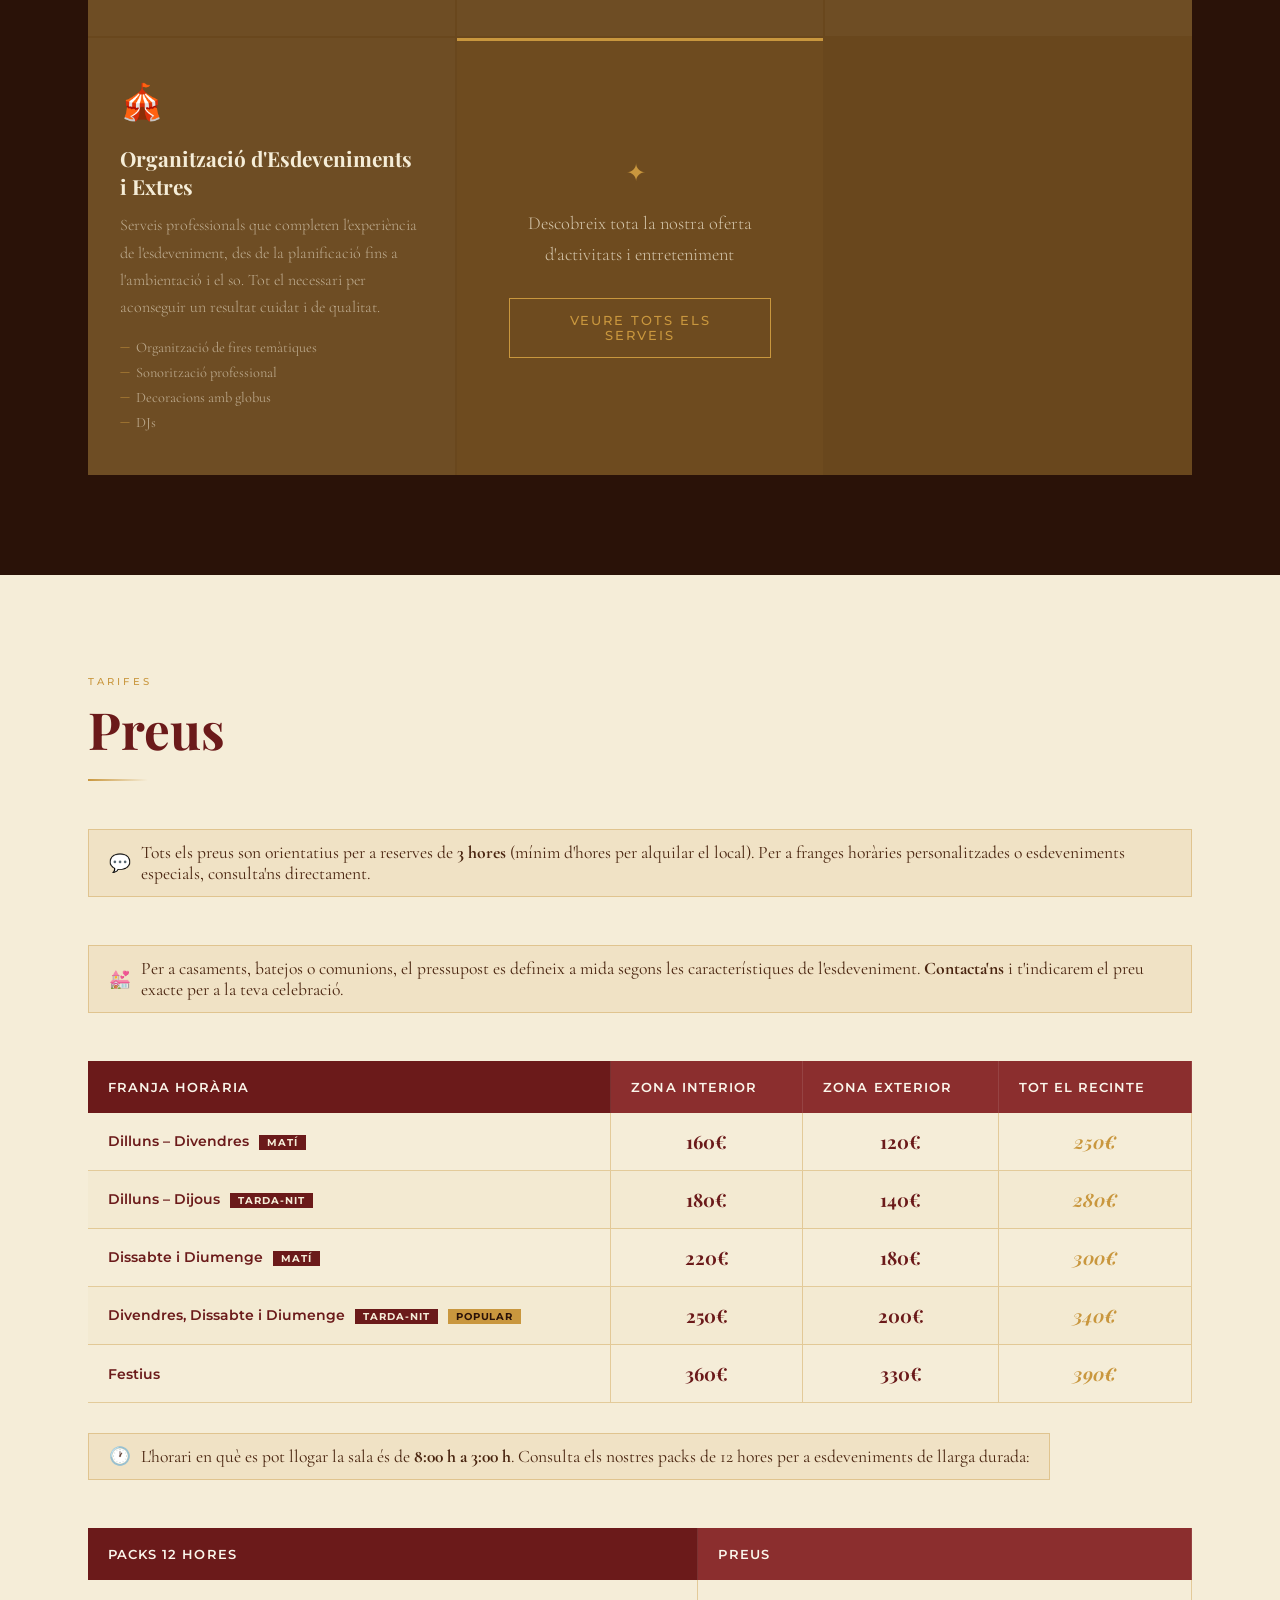
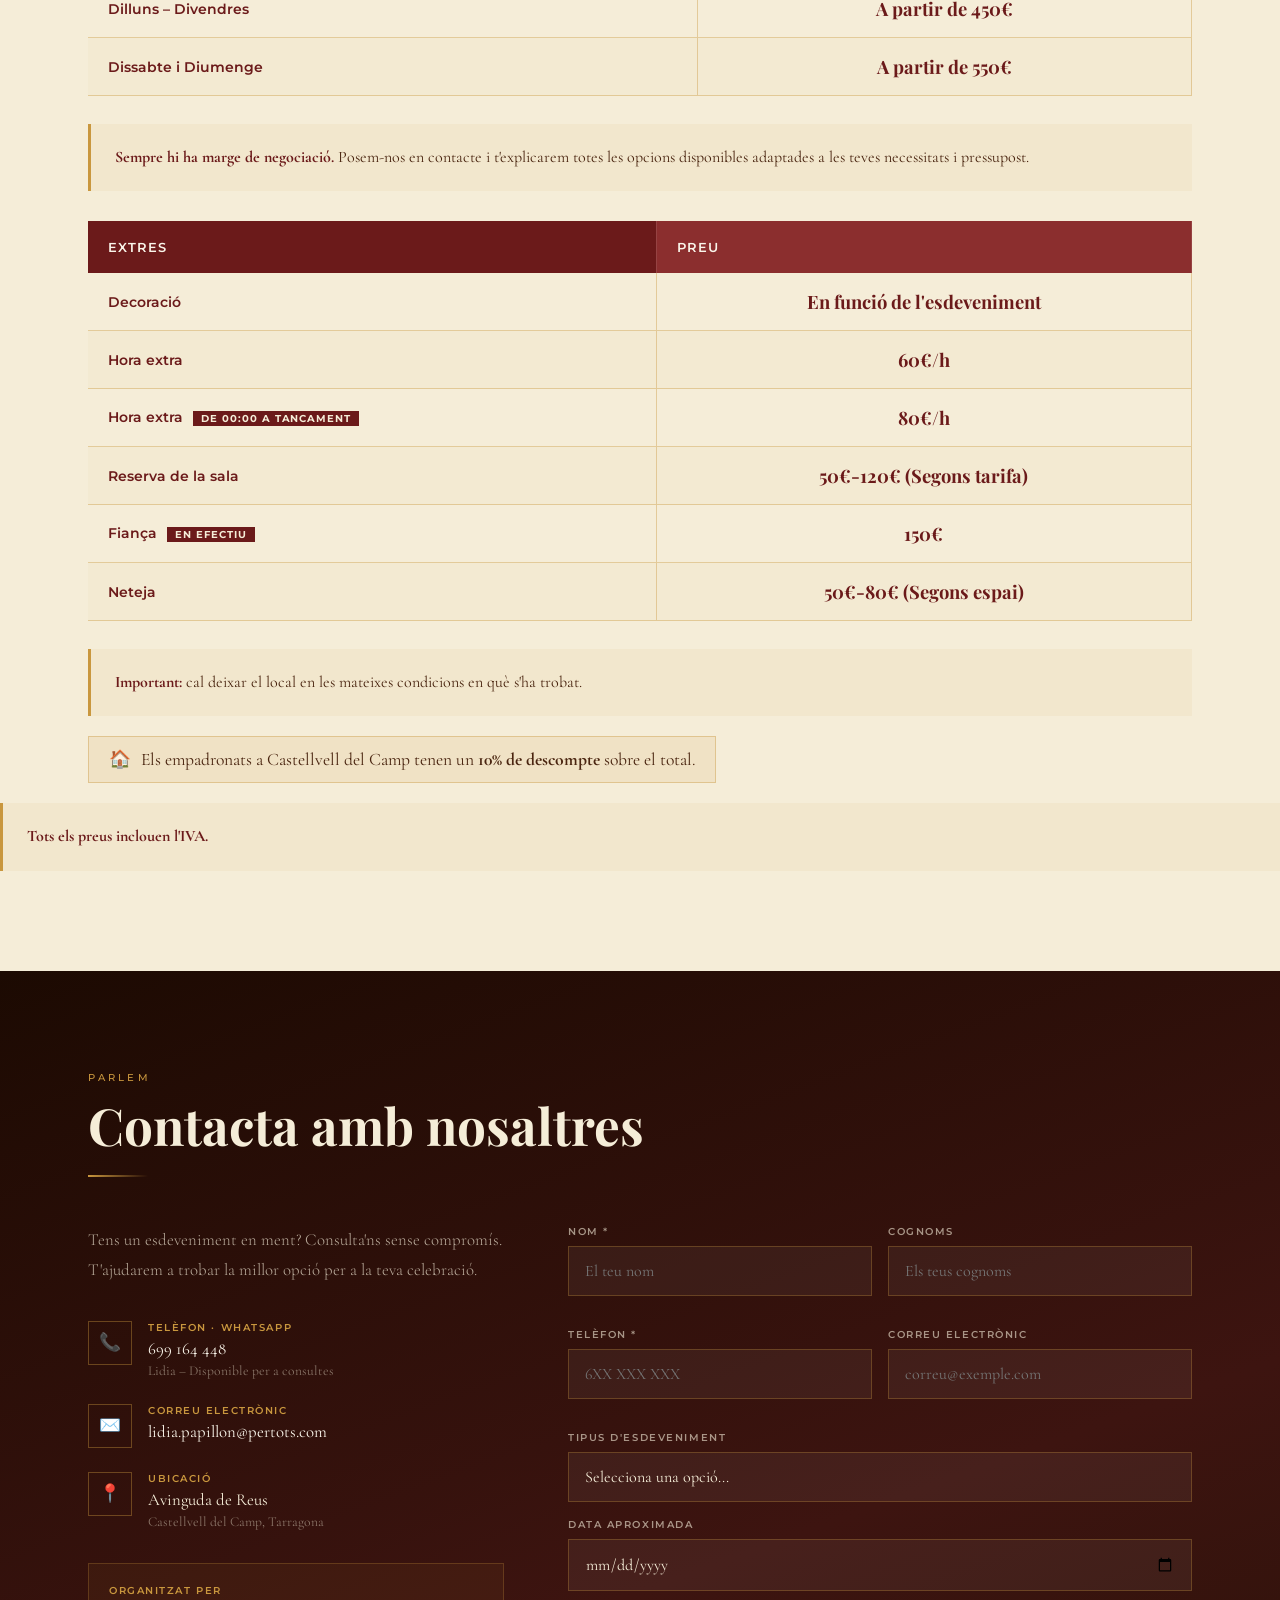
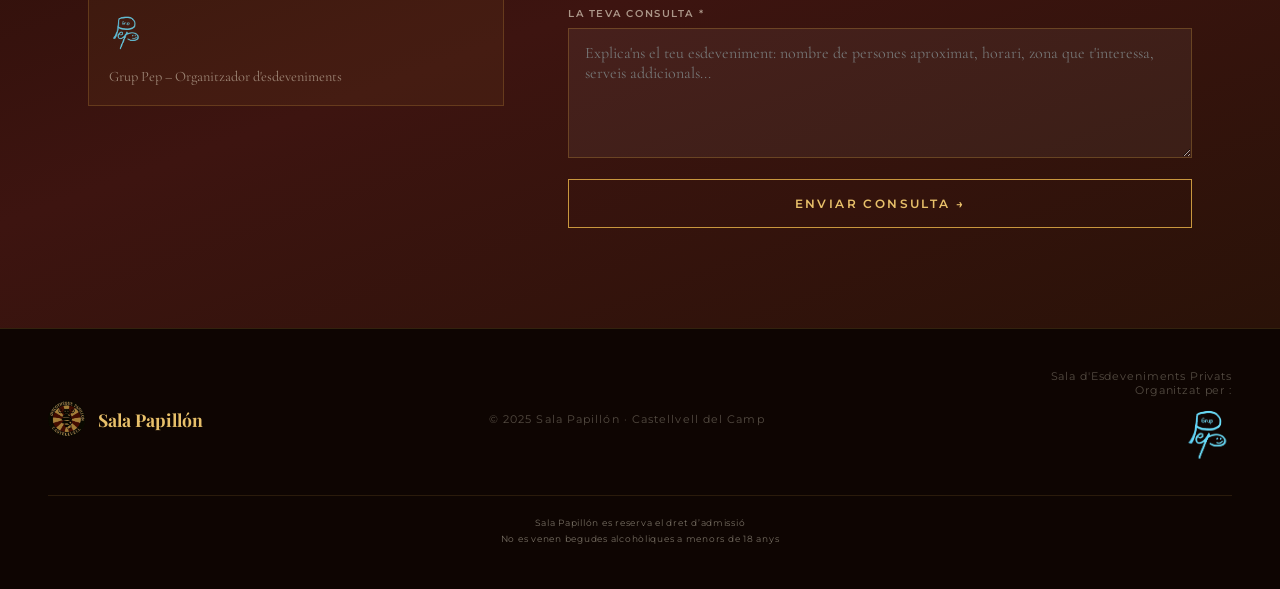
==== commit c4e49f56: "Update pricing details in the prices section for clarity" ====
--- a/index.html
+++ b/index.html
@@ -171,14 +171,45 @@
           </div>
           <div class="boda-info" id="bodaInfo">
             <div class="boda-info-inner">
-              <p><strong>Informació de mostra</strong> (pendent de confirmar amb el client):</p>
+              <p class="boda-info-title">💍 El vostre casament, a la vostra mida</p>
+
+              <p>A Sala Papillón volem que el vostre casament sigui exactament com l’heu imaginat. Un espai versàtil i acollidor on cada parella pot crear una celebració única, personalitzada i totalment a mida.</p>
+
+              <p>Disposem d’espais interiors i exteriors, que ens permeten adaptar cada racó al vostre estil i crear diferents ambients per a cada moment del casament: la cerimònia, l’aperitiu, el banquet, el ball o la festa.</p>
+
+              <p class="boda-info-highlight">✨ Ens adaptem a vosaltres, al vostre estil i al vostre pressupost.</p>
+
+              <p>Podem encarregar-nos de tots els detalls perquè només us hàgiu de preocupar de gaudir del vostre gran dia:</p>
+
               <ul>
-                <li>Espai exclusiu per a cerimònies i banquets, amb capacitat fins a 150 convidats</li>
-                <li>Decoració personalitzada i muntatge complet inclòs</li>
-                <li>Zona exterior enjardinada per al còctel i les fotografies</li>
-                <li>Menús a mida amb servei de càtering professional</li>
-                <li>Assessorament integral durant tota l'organització de l'esdeveniment</li>
+                <li>💐 Decoració i ambientació personalitzada</li>
+                <li>💍 Muntatge de cerimònies civils</li>
+                <li>🌿 Cerimònies i celebracions interiors o exteriors</li>
+                <li>🍽️ Servei de càtering i banquet</li>
+                <li>🥂 Aperitiu i servei de begudes</li>
+                <li>🍸 Barra i servei de còctels</li>
+                <li>🎂 Pastís de noces i taula dolça</li>
+                <li>🌸 Decoració floral</li>
+                <li>🎈 Decoració amb globus i elements personalitzats</li>
+                <li>🎶 DJ, música i sonorització</li>
+                <li>🎤 Música en directe</li>
+                <li>🎭 Espectacles i animació</li>
+                <li>✨ Bodes temàtiques</li>
+                <li>🚘 Cotxe per als nuvis</li>
+                <li>📸 Fotografia i vídeo</li>
+                <li>📷 Photocall i espais per a fotografies</li>
+                <li>💡 Il·luminació i ambientació especial</li>
+                <li>🪑 Mobiliari i decoració de taules</li>
+                <li>👧 Animació i entreteniment infantil</li>
+                <li>🎉 Festa i ball</li>
+                <li>🦋 Organització i coordinació integral de l’esdeveniment</li>
               </ul>
+
+              <p>Des d’un casament íntim i elegant fins a una celebració original, divertida o temàtica, a Sala Papillón transformem l’espai per fer realitat la vostra idea.</p>
+
+              <p class="boda-info-highlight">Vosaltres imagineu el vostre casament. Nosaltres us ajudem a fer-lo realitat.</p>
+
+              <p class="boda-info-signature">🦋 SALA PAPILLÓN<br>Un espai. Mil possibilitats. Un dia inoblidable.</p>
             </div>
           </div>
         </div>
@@ -355,23 +386,17 @@
           <thead>
             <tr>
               <th>Packs 12 hores</th>
-              <th class="th-highlight">Zona Interior</th>
-              <th class="th-highlight">Zona Exterior</th>
-              <th class="th-highlight">Tot el Recinte</th>
+              <th class="th-highlight">Preus</th>
             </tr>
           </thead>
           <tbody>
             <tr>
               <td>Dilluns – Divendres</td>
-              <td class="price-cell"><span class="amount">A concretar</span></td>
-              <td class="price-cell"><span class="amount">A concretar</span></td>
-              <td class="price-cell negotiable"><span class="amount">A concretar</span></td>
+              <td class="price-cell"><span class="amount">A partir de 450€</span></td>
             </tr>
             <tr>
               <td>Dissabte i Diumenge</td>
-              <td class="price-cell"><span class="amount">A concretar</span></td>
-              <td class="price-cell"><span class="amount">A concretar</span></td>
-              <td class="price-cell negotiable"><span class="amount">A concretar</span></td>
+              <td class="price-cell"><span class="amount">A partir de 550€</span></td>
             </tr>
           </tbody>
         </table>
--- a/styles.css
+++ b/styles.css
@@ -646,7 +646,7 @@
 }
 
 .boda-info.open {
-  max-height: 600px;
+  max-height: 3000px;
 }
 
 .boda-info-inner {
@@ -654,6 +654,26 @@
   color: rgba(245, 237, 216, 0.75);
   font-size: 0.95rem;
   line-height: 1.8;
+}
+
+.boda-info-title {
+  font-family: 'Playfair Display', serif;
+  font-size: 1.4rem;
+  font-weight: 700;
+  color: var(--cream);
+  margin-bottom: 16px;
+}
+
+.boda-info-highlight {
+  color: var(--gold-light);
+  font-weight: 500;
+}
+
+.boda-info-signature {
+  margin-top: 20px;
+  text-align: center;
+  letter-spacing: 0.05em;
+  color: var(--gold);
 }
 
 .boda-info-inner ul {
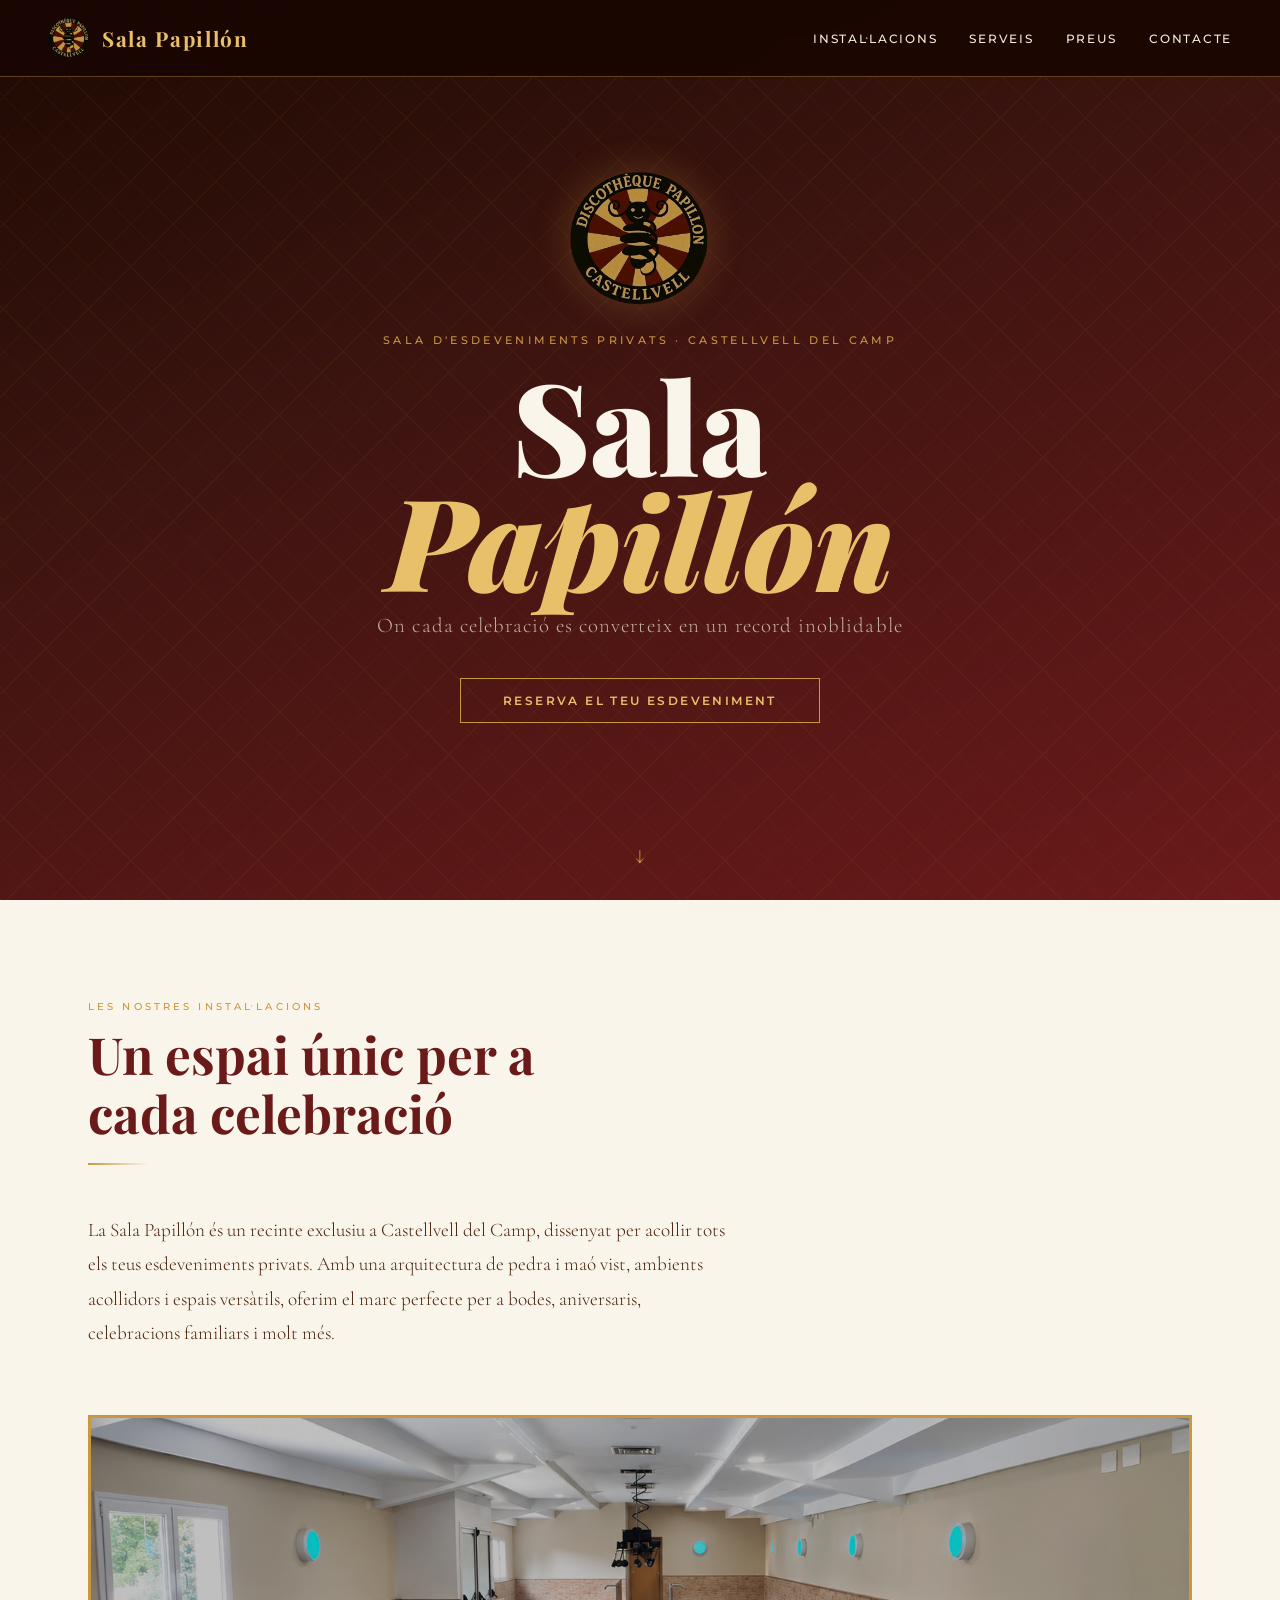
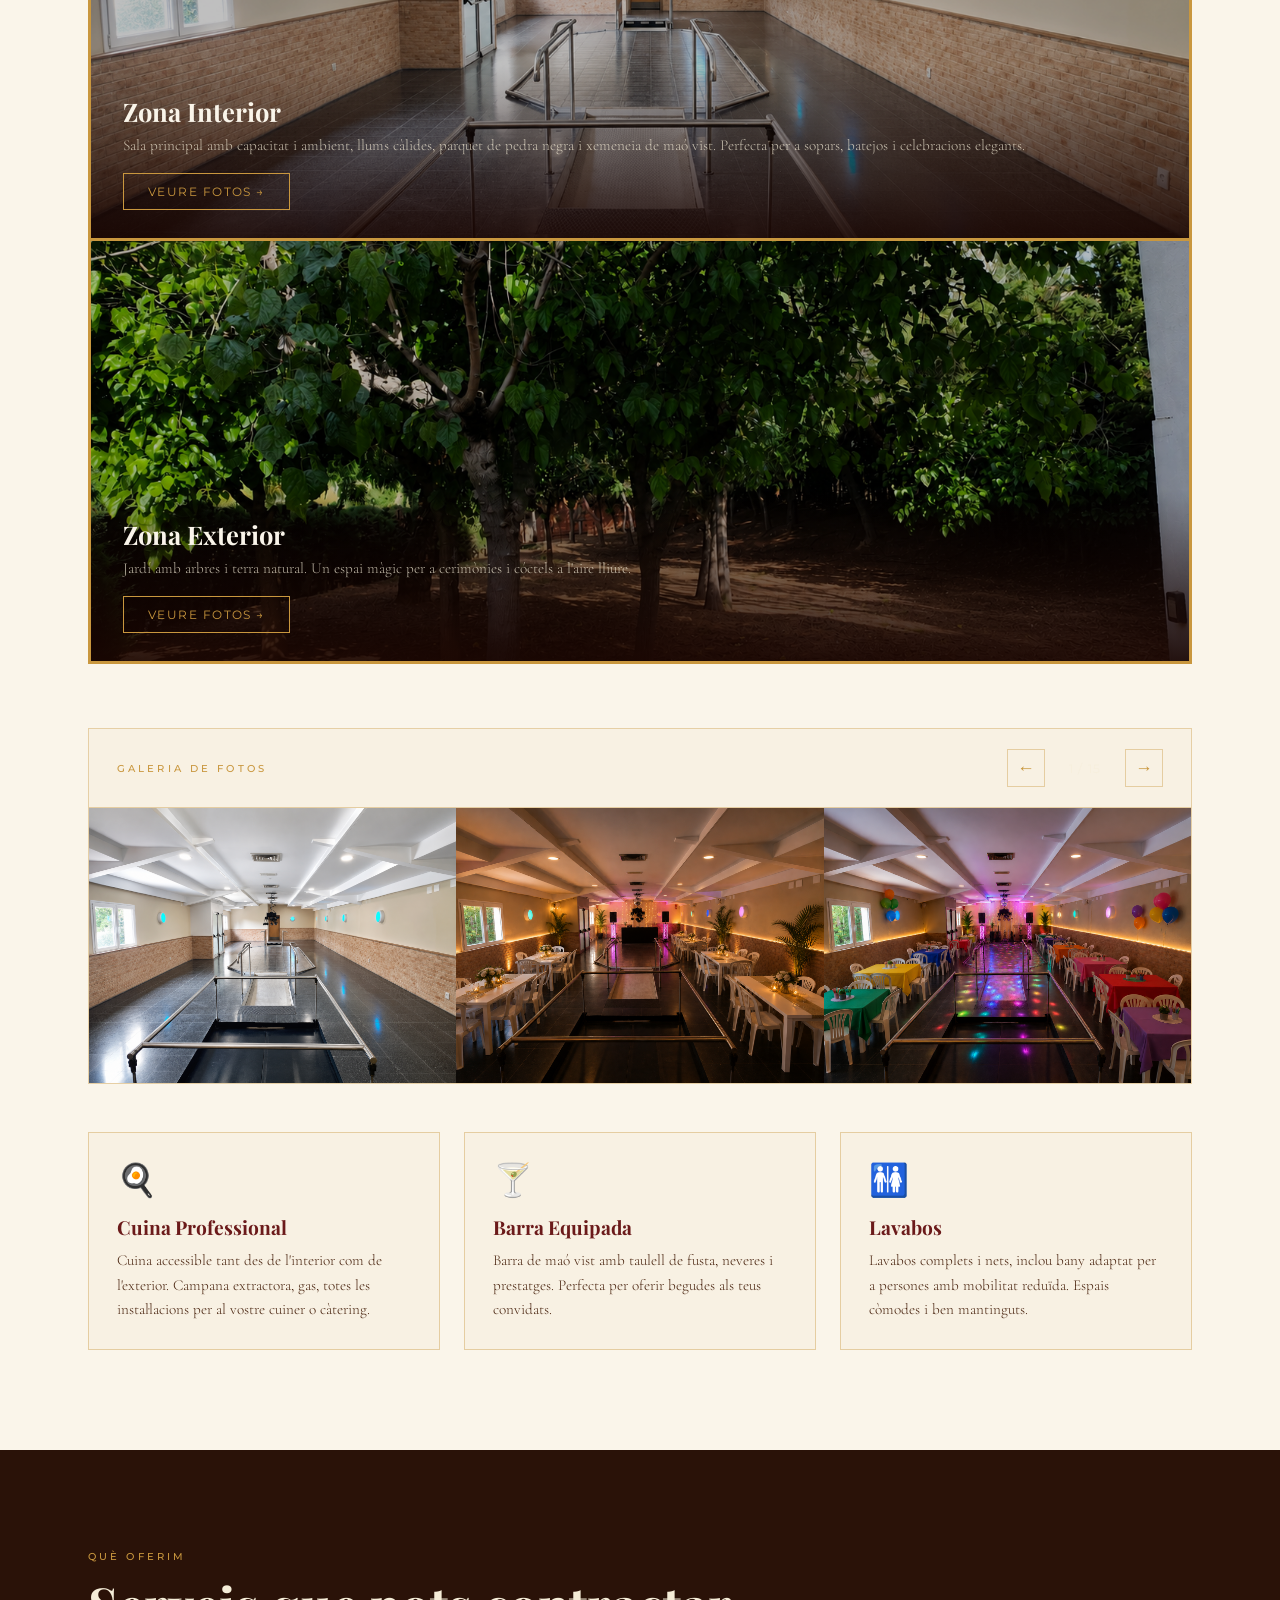
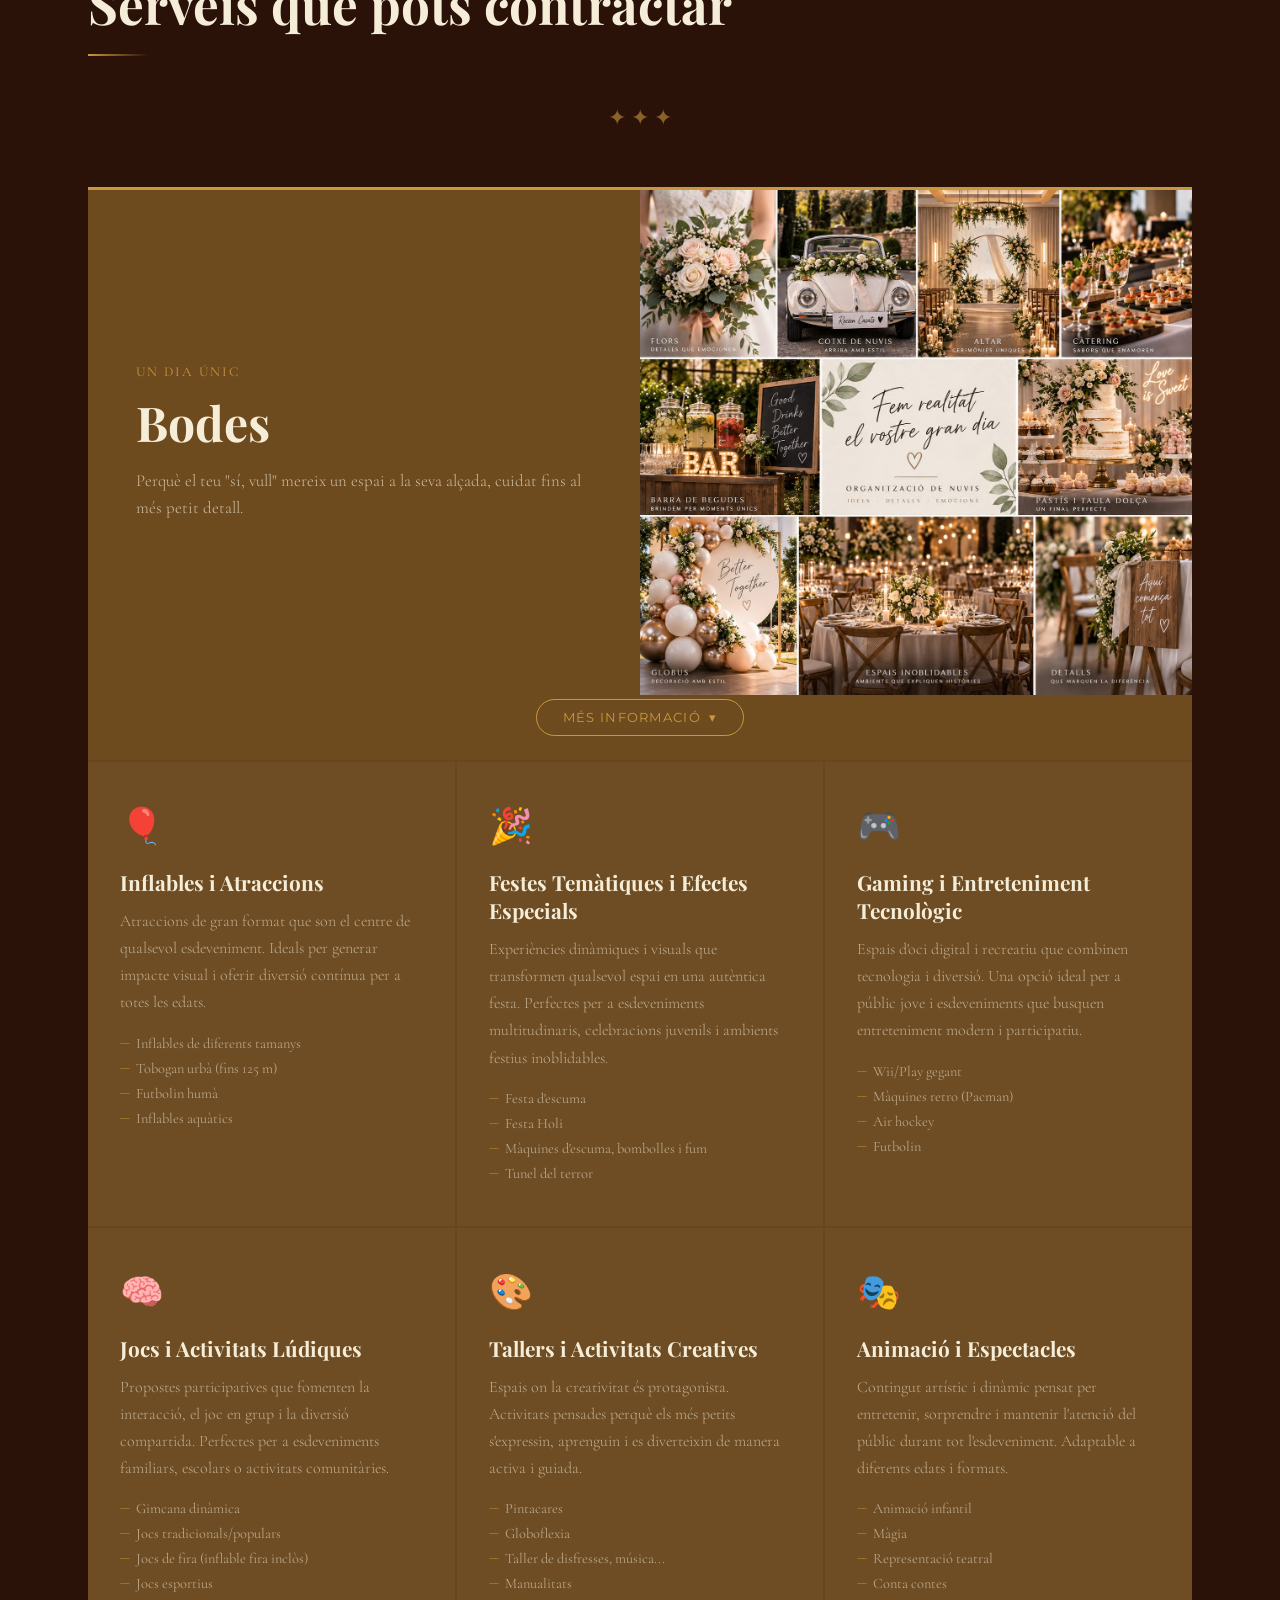
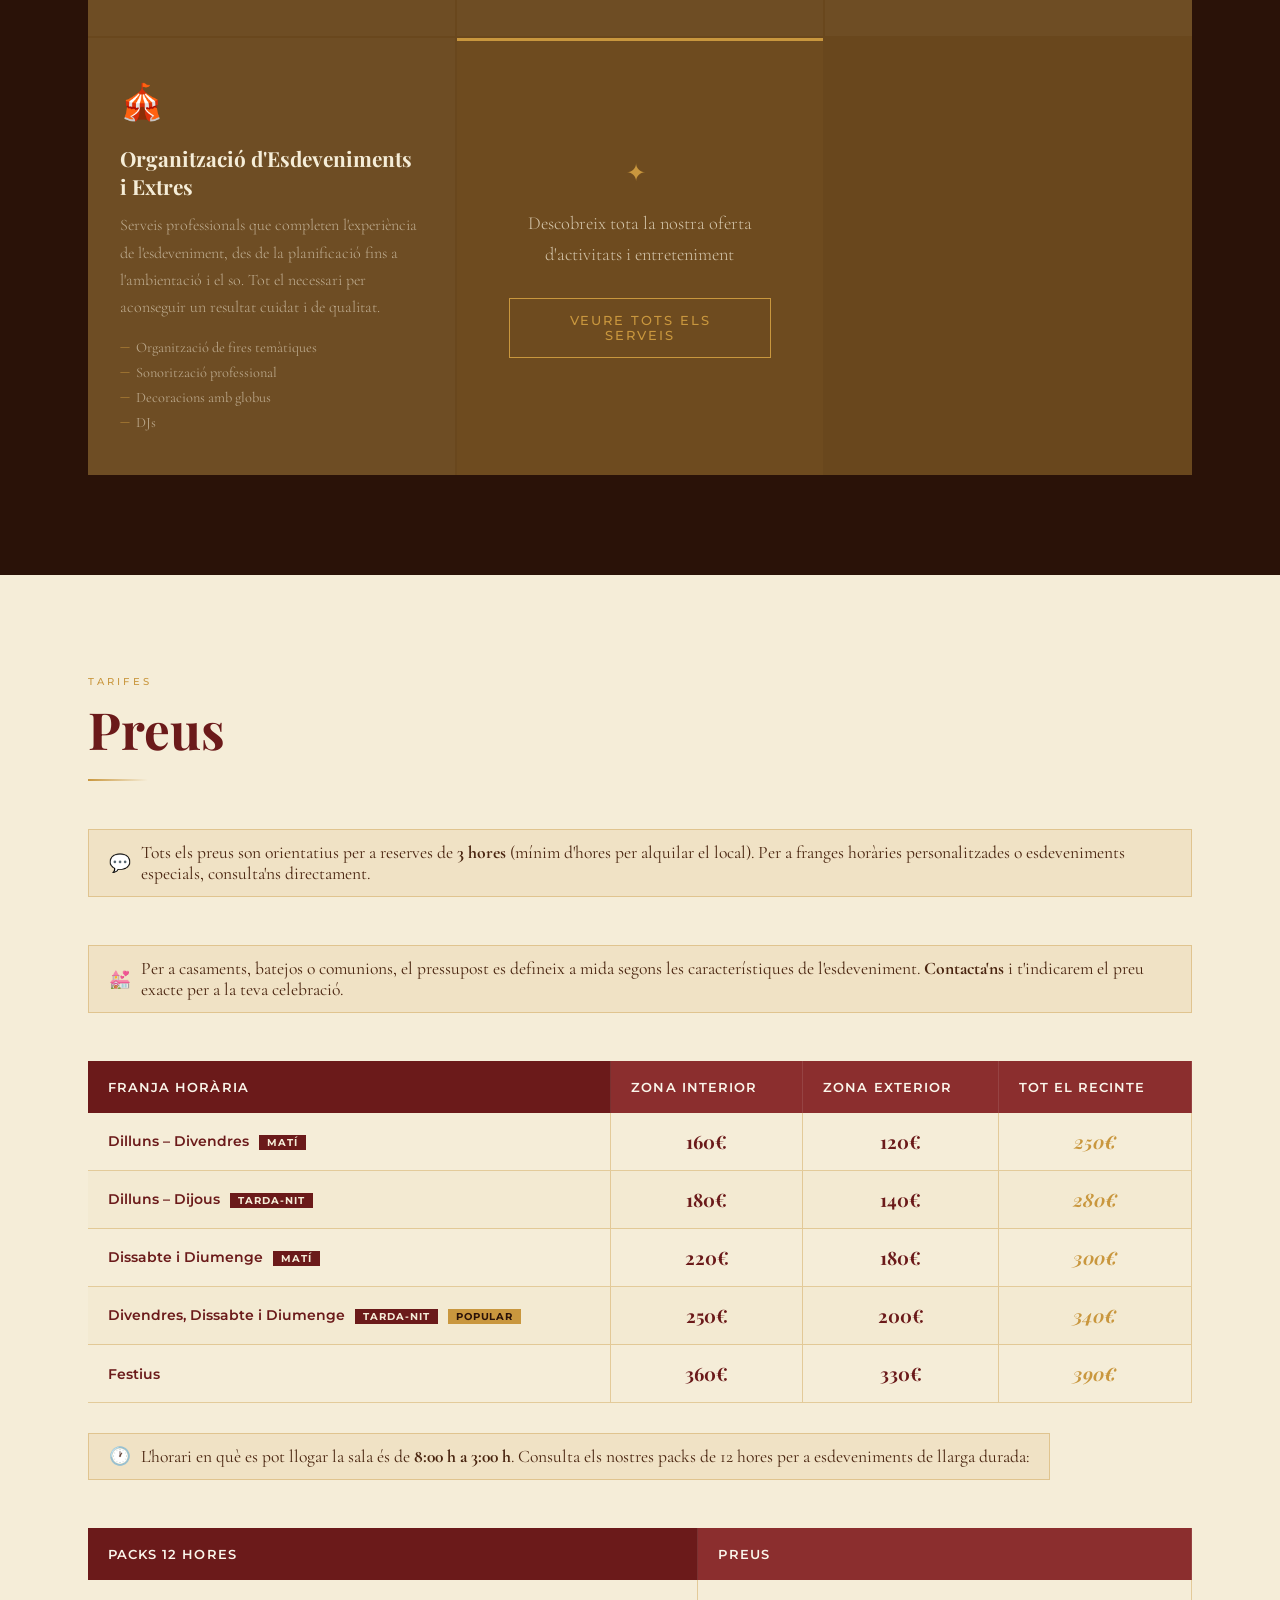
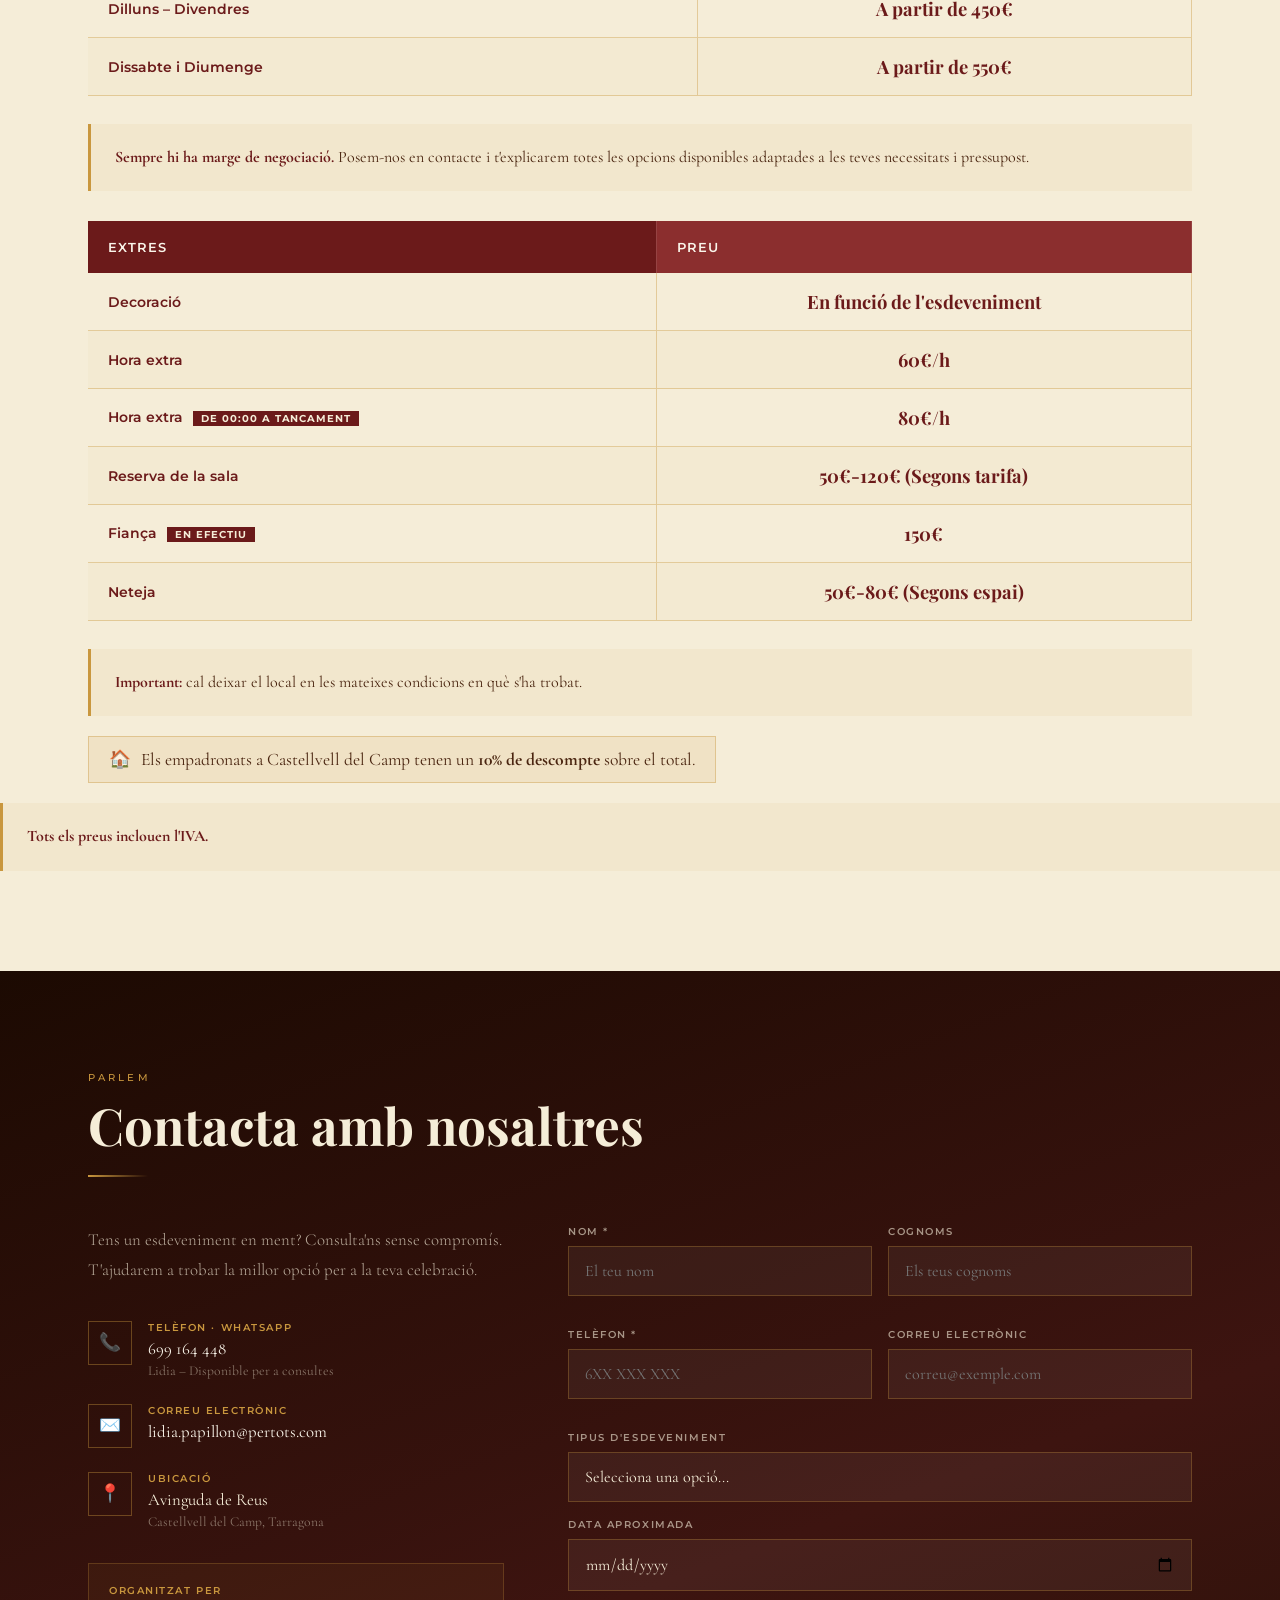
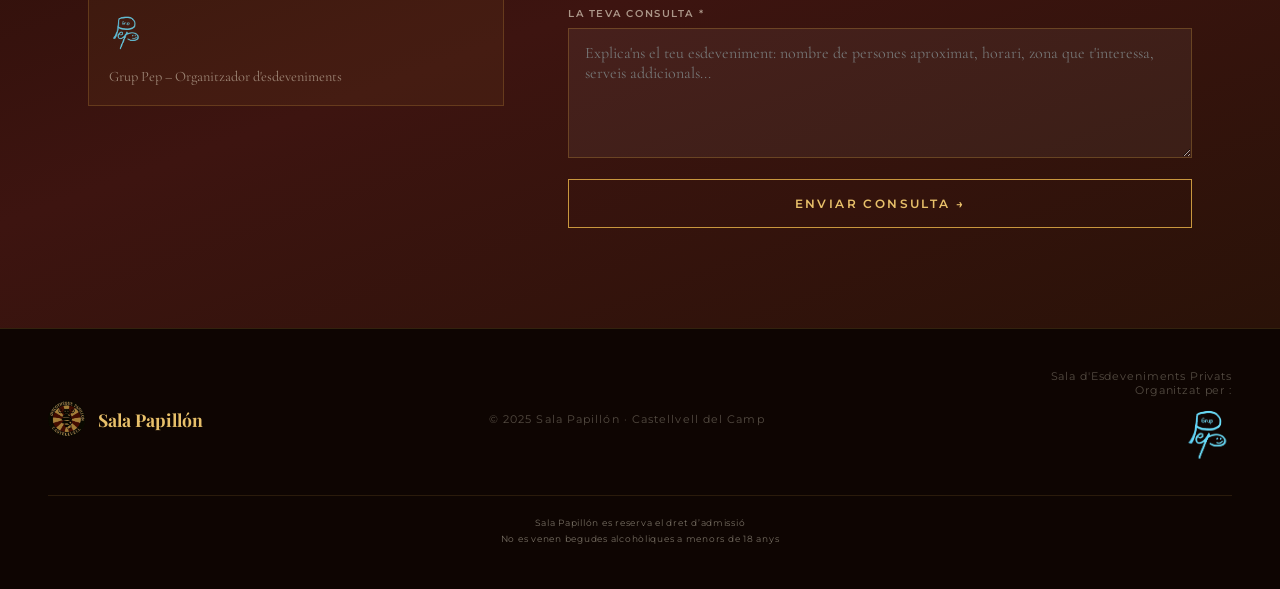
==== commit 48b68ebe: "Fix typos in service descriptions for clarity" ====
--- a/index.html
+++ b/index.html
@@ -123,7 +123,7 @@
         <div class="reveal reveal-delay-1" style="padding:28px; border:1px solid var(--border-gold); background:rgba(201,151,62,0.04);">
           <div style="font-size:2rem; margin-bottom:14px;">🍸</div>
           <div style="font-family:'Playfair Display',serif; font-size:1.2rem; font-weight:700; color:var(--dark-red); margin-bottom:8px;">Barra Equipada</div>
-          <p style="font-size:0.95rem; line-height:1.6; color:var(--text-mid); font-weight:300;">Barra de maó vist amb taulell de fusta, neveres i prestatges per a botelles il·luminats. Perfecta per oferir begudes als teus convidats.</p>
+          <p style="font-size:0.95rem; line-height:1.6; color:var(--text-mid); font-weight:300;">Barra de maó vist amb taulell de fusta, neveres i prestatges. Perfecta per oferir begudes als teus convidats.</p>
         </div>
         <div class="reveal reveal-delay-2" style="padding:28px; border:1px solid var(--border-gold); background:rgba(201,151,62,0.04);">
           <div style="font-size:2rem; margin-bottom:14px;">🚻</div>
@@ -264,7 +264,7 @@
           <ul class="service-list">
             <li>Pintacares</li>
             <li>Globoflexia</li>
-            <li>Taller de disfreces, música...</li>
+            <li>Taller de disfresses, música...</li>
             <li>Manualitats</li>
           </ul>
         </div>
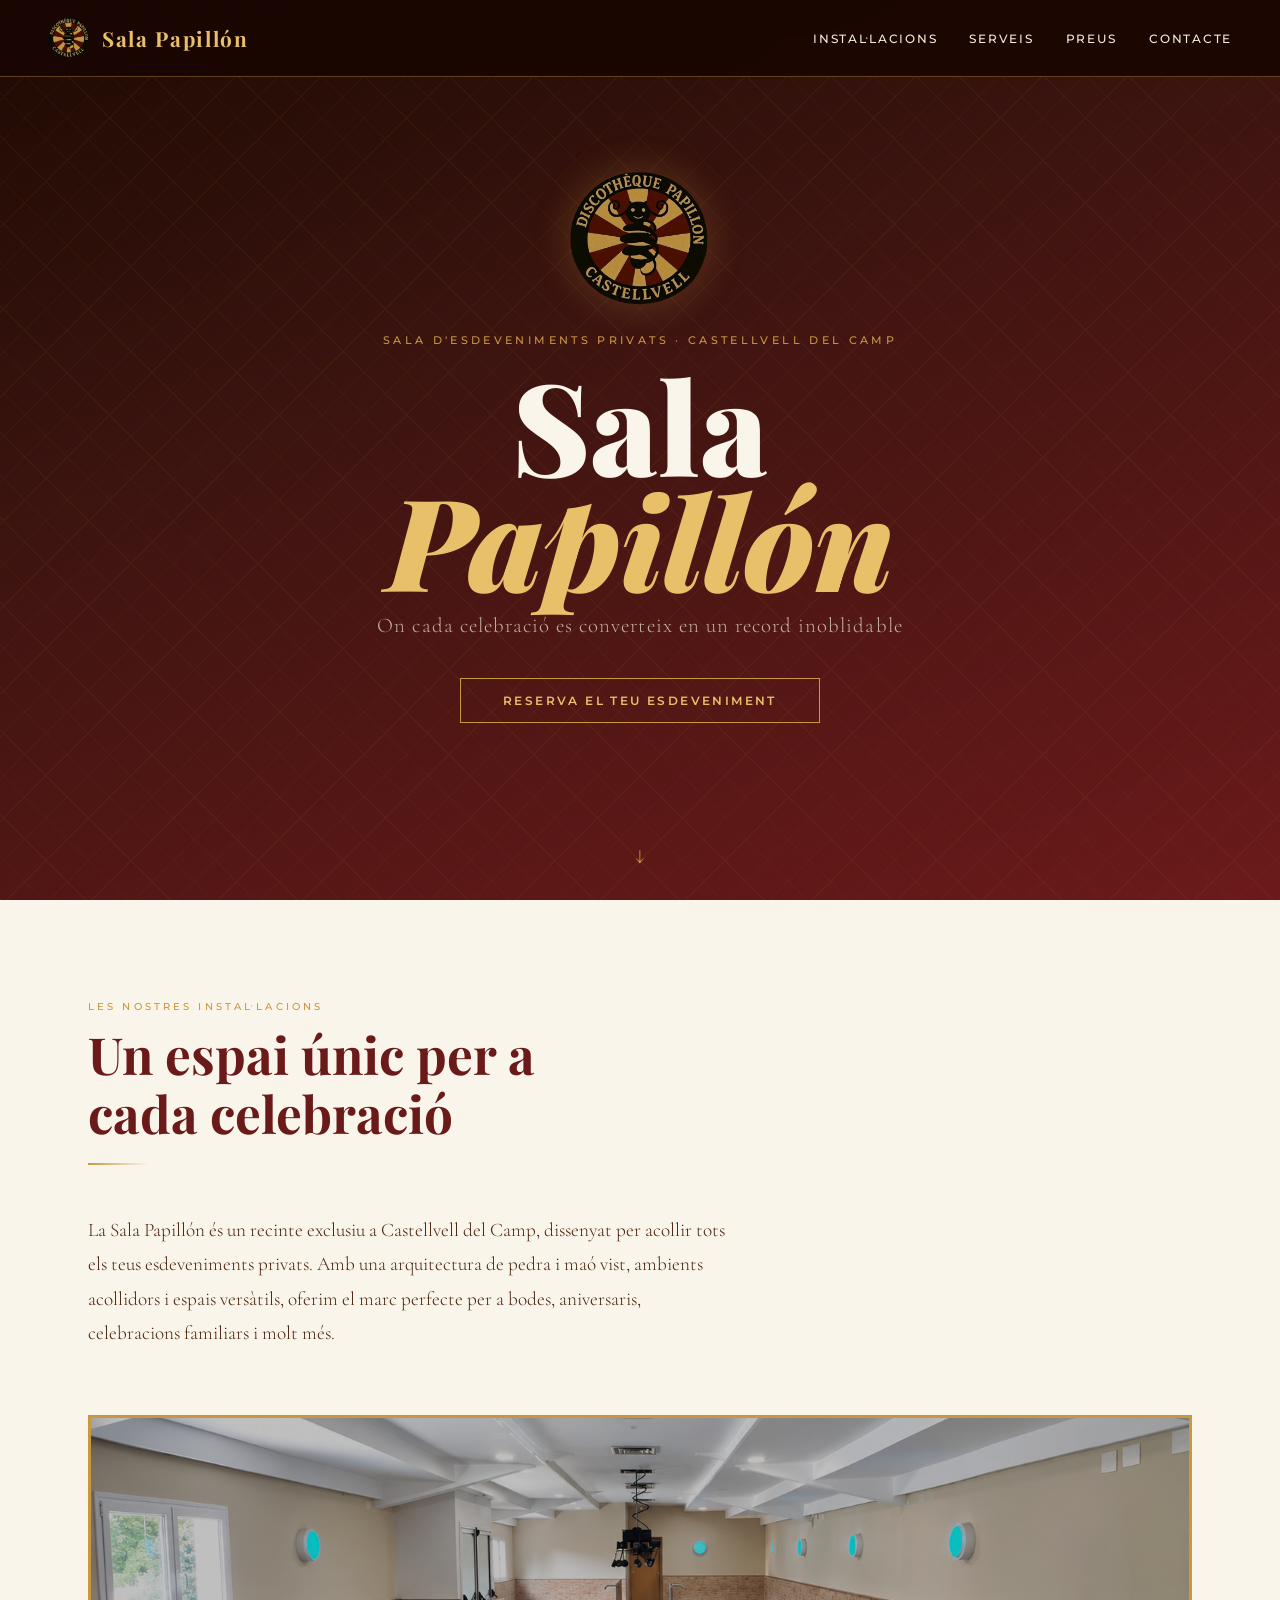
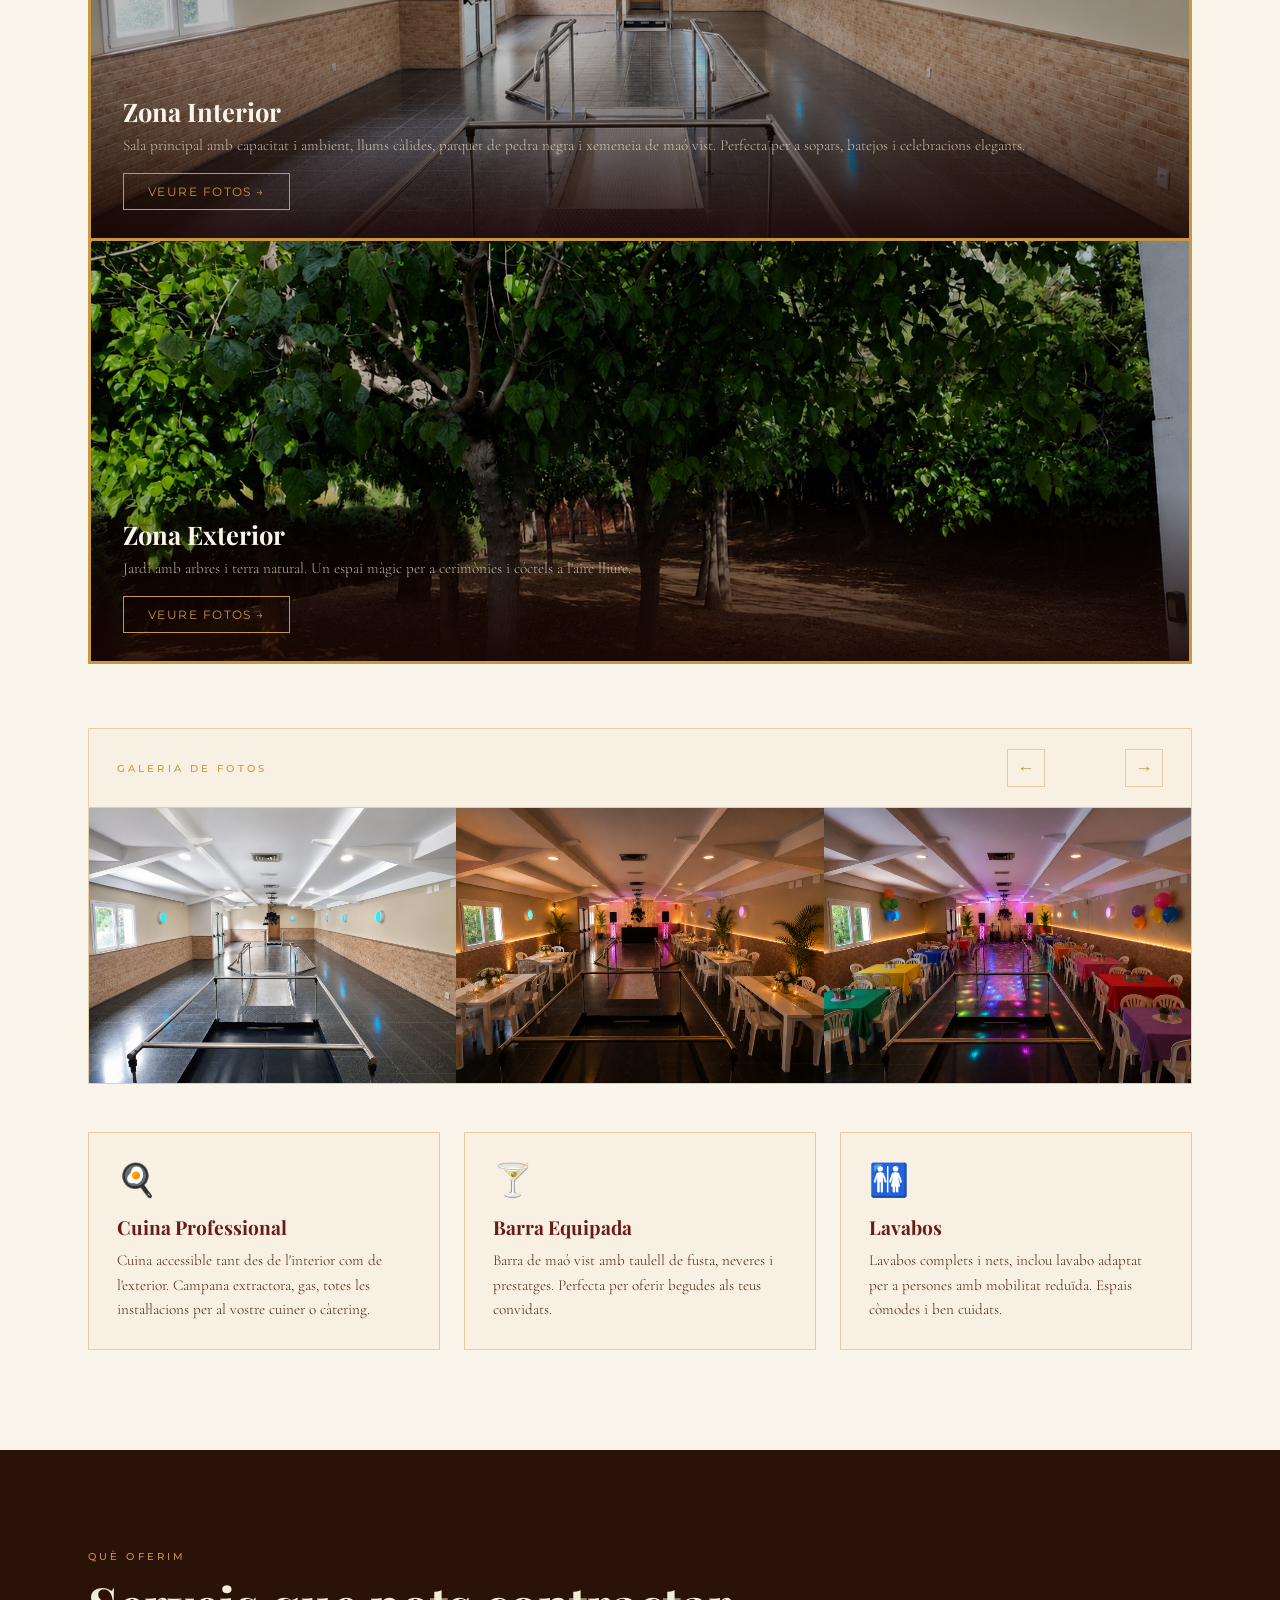
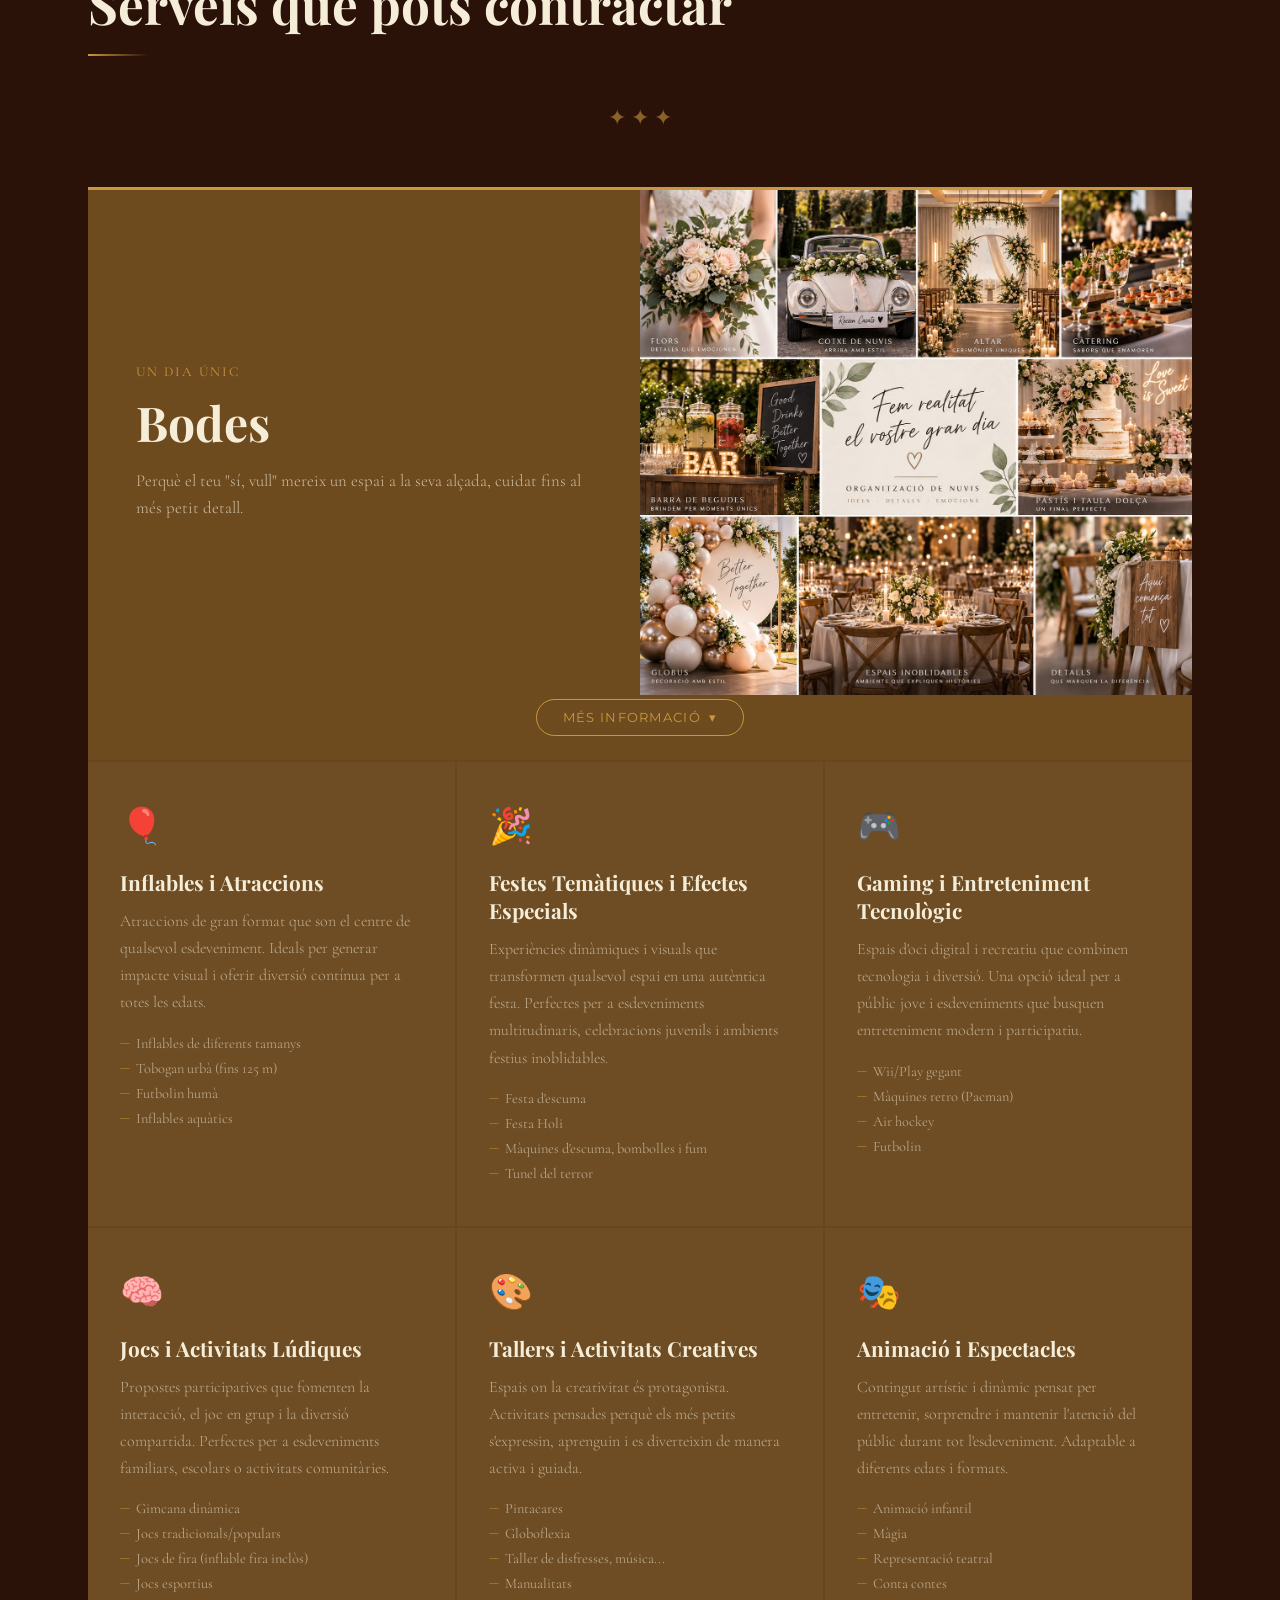
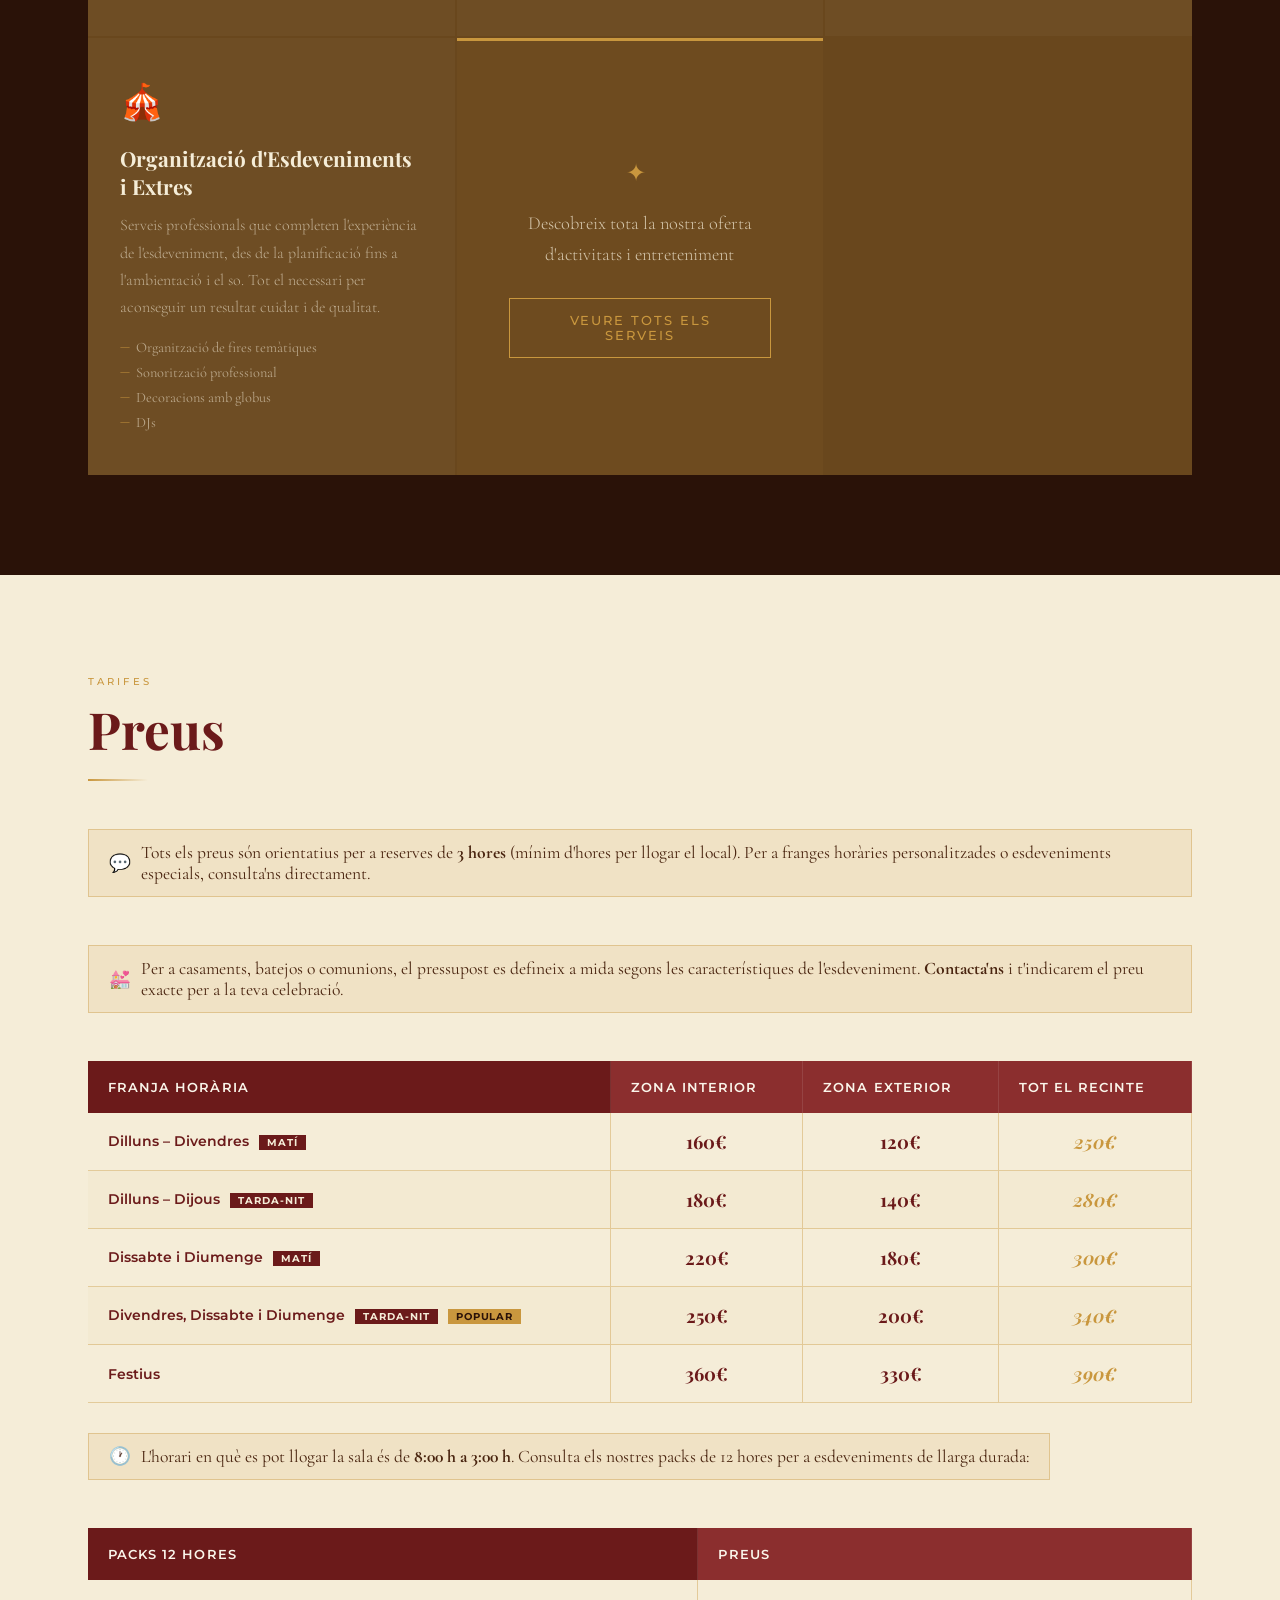
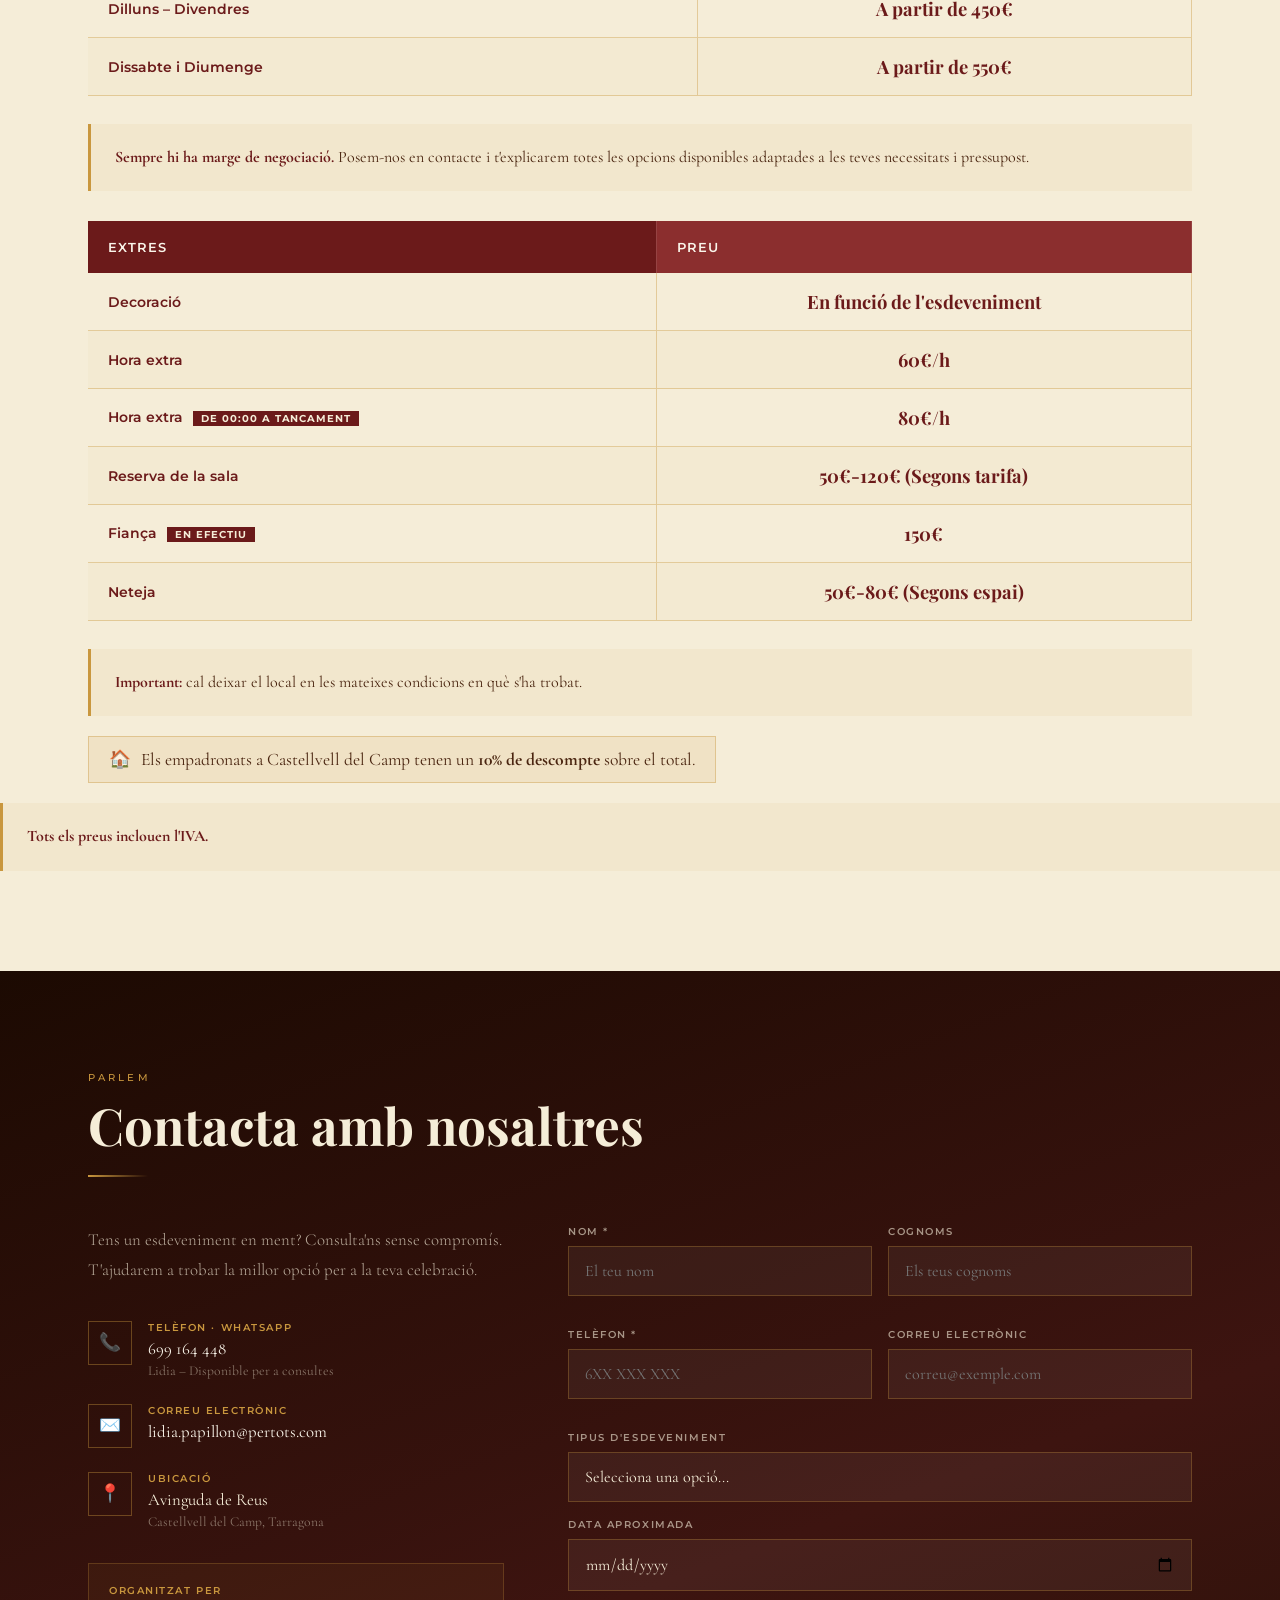
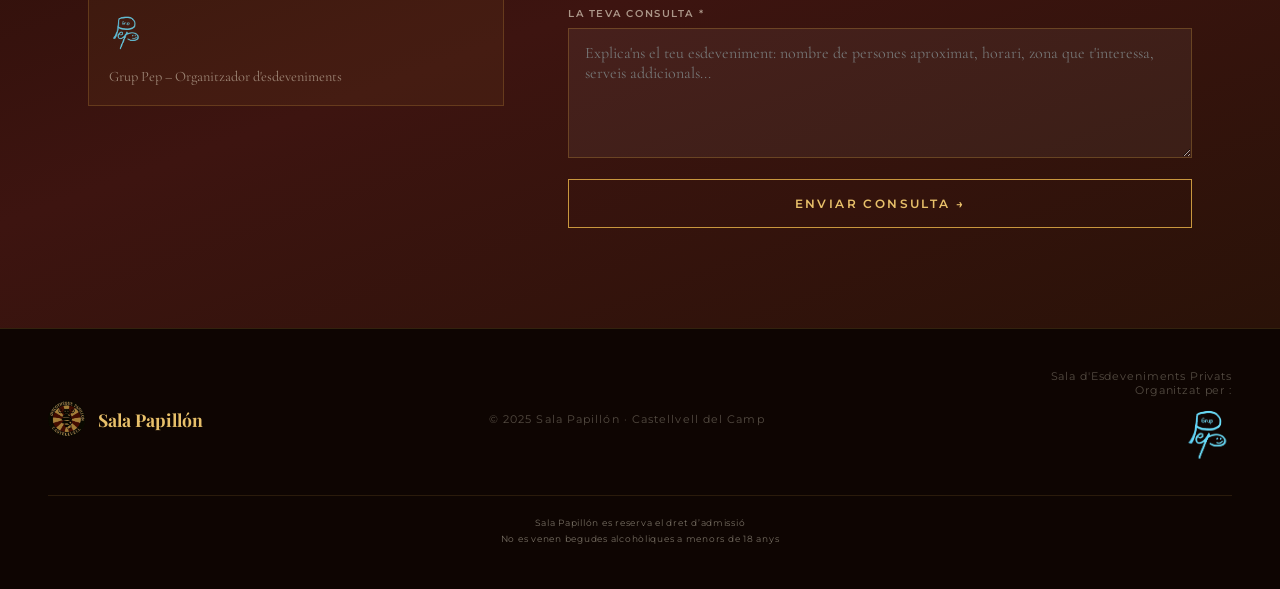
==== commit 853b0a4d: "Fix typos in facilities and pricing descriptions for clarity" ====
--- a/index.html
+++ b/index.html
@@ -5,10 +5,43 @@
   <meta charset="UTF-8">
   <meta name="viewport" content="width=device-width, initial-scale=1.0">
   <title>Sala Papillón – Castellvell del Camp</title>
+  <meta name="description" content="Lloguer de sala per a bodes, aniversaris, comunions i festes privades a Castellvell del Camp (Tarragona). Interior, jardí, barra i cuina equipada. Demana pressupost.">
+  <link rel="canonical" href="https://discothequepapilloncastellvell.com/">
+  <!-- Al compartir en WhatsApp/Facebook/Instagram -->
+  <meta property="og:type" content="website">
+  <meta property="og:title" content="Sala Papillón · Sala d'esdeveniments a Castellvell del Camp">
+  <meta property="og:description" content="Bodes, aniversaris, comunions i festes privades. Interior, jardí, barra i cuina equipada.">
+  <meta property="og:url" content="https://tudominio.com/">
+  <meta property="og:image" content="https://discothequepapilloncastellvell.com/assets/images/logos/logo.png">
+  <meta property="og:locale" content="ca_ES">
+  <meta name="twitter:card" content="summary_large_image">
   <link rel="preconnect" href="https://fonts.googleapis.com">
   <link href="https://fonts.googleapis.com/css2?family=Playfair+Display:ital,wght@0,400;0,700;0,900;1,400&family=Cormorant+Garamond:wght@300;400;500&family=Montserrat:wght@300;400;500;600&display=swap" rel="stylesheet">
   <link rel="stylesheet" href="styles.css">
-  <link rel="icon" type="image/png" href="assets/images/logos/logo.ico">
+  <link rel="icon" href="assets/images/logos/logo.ico">
+
+  <script type="application/ld+json">
+    {
+      "@context": "https://schema.org",
+      "@type": "EventVenue",
+      "name": "Sala Papillón",
+      "url": "https://discothequepapilloncastellvell.com/",
+      "image": "https://discothequepapilloncastellvell.com/assets/images/logos/logo.png",
+      "logo": "https://discothequepapilloncastellvell.com/assets/images/logos/logo.png",
+      "description": "Sala d'esdeveniments privats per a bodes, aniversaris, comunions i festes a Castellvell del Camp.",
+      "telephone": "+34699164448",
+      "email": "lidia.papillon@pertots.com",
+      "address": {
+        "@type": "PostalAddress",
+        "streetAddress": "Avinguda de Reus",
+        "addressLocality": "Castellvell del Camp",
+        "addressRegion": "Tarragona",
+        "addressCountry": "ES"
+      },
+      "openingHours": "Mo-Su 08:00-03:00",
+      "priceRange": "€€"
+    }
+  </script>
 </head>
 <body>
 
@@ -128,7 +161,7 @@
         <div class="reveal reveal-delay-2" style="padding:28px; border:1px solid var(--border-gold); background:rgba(201,151,62,0.04);">
           <div style="font-size:2rem; margin-bottom:14px;">🚻</div>
           <div style="font-family:'Playfair Display',serif; font-size:1.2rem; font-weight:700; color:var(--dark-red); margin-bottom:8px;">Lavabos</div>
-          <p style="font-size:0.95rem; line-height:1.6; color:var(--text-mid); font-weight:300;">Lavabos complets i nets, inclou bany adaptat per a persones amb mobilitat reduïda. Espais còmodes i ben mantinguts.</p>
+          <p style="font-size:0.95rem; line-height:1.6; color:var(--text-mid); font-weight:300;">Lavabos complets i nets, inclou lavabo adaptat per a persones amb mobilitat reduïda. Espais còmodes i ben cuidats.</p>
         </div>
       </div>
 
@@ -310,7 +343,7 @@
 
       <div class="price-note reveal">
         <span>💬</span>
-        <span>Tots els preus son orientatius per a reserves de <strong>3 hores</strong> (mínim d'hores per alquilar el local). Per a franges horàries personalitzades o esdeveniments especials, consulta'ns directament.</span>
+        <span>Tots els preus són orientatius per a reserves de <strong>3 hores</strong> (mínim d'hores per llogar el local). Per a franges horàries personalitzades o esdeveniments especials, consulta'ns directament.</span>
       </div>
 
       <div class="price-note reveal">
